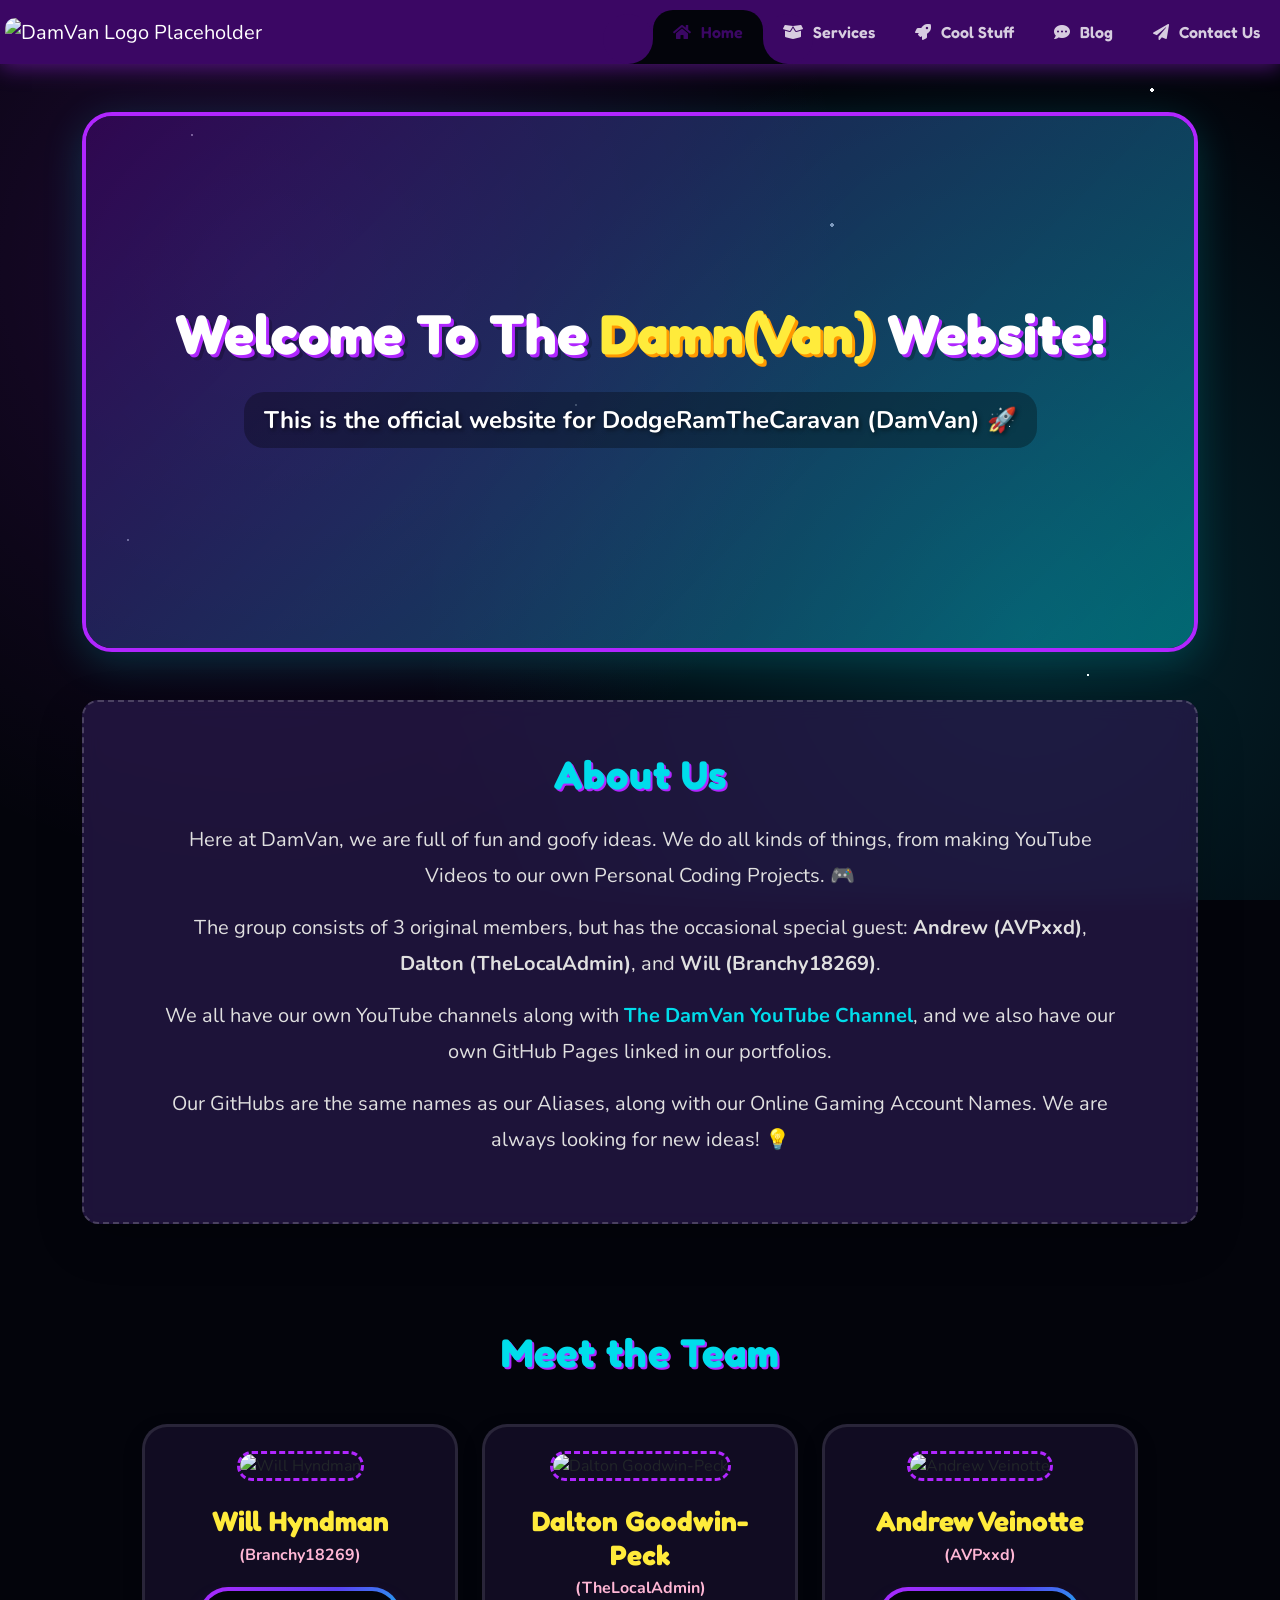
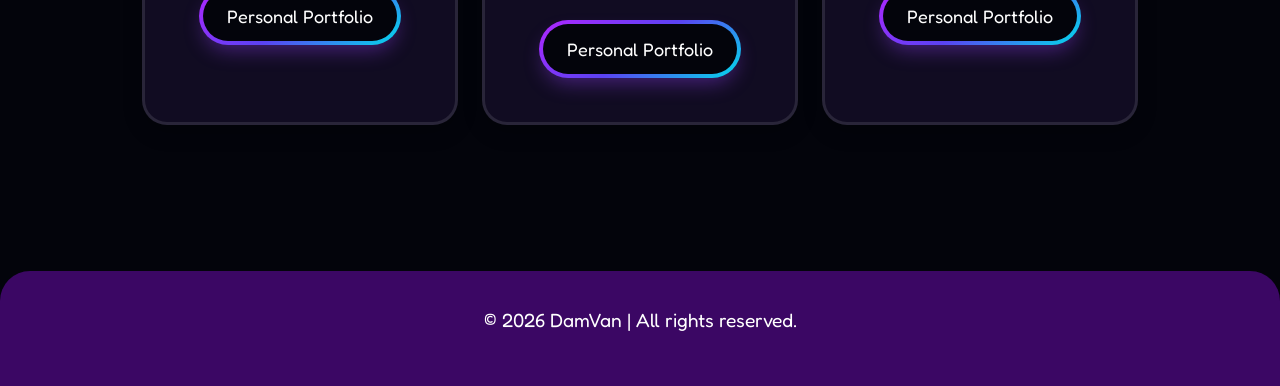
==== new.html @ 30c2b988 "Add files via upload" ====
<!DOCTYPE html>
<html lang="en">
<head>
  <meta charset="UTF-8">
  <meta name="viewport" content="width=device-width, user-scalable=no, initial-scale=1.0, maximum-scale=1.0, minimum-scale=1.0">
  <link rel='stylesheet' href="https://cdn.jsdelivr.net/npm/bootstrap@5.3.3/dist/css/bootstrap.min.css" xintegrity="sha384-QWTKZyjpPEjISv5WaRU9OFeRpok6YctnYmDr5pNlyT2bRjXh0JMhjY6hW+ALEwIH" crossorigin="anonymous">
  <link rel='stylesheet' href='https://cdnjs.cloudflare.com/ajax/libs/font-awesome/5.10.2/css/all.css'>
  
  <!-- Changed fonts to more playful and rounded options -->
  <link rel="preconnect" href="https://fonts.googleapis.com">
  <link rel="preconnect" href="https://fonts.gstatic.com" crossorigin>
  <link href="https://fonts.googleapis.com/css2?family=Fredoka:wght@400;600;700&family=Nunito:wght@400;600;700&display=swap" rel="stylesheet">
  
  <!-- Placeholder for favicon (picon.png) -->
  <link rel="icon" type="image/png" href="https://via.placeholder.com/32x32/3b0764/ffffff?text=Icon">
  
  <style>
    /* FUN THEME VARIABLES */
    :root {
        --bg-color: #03040b; /* Deep space black */
        --nav-color: #3b0764; /* Deep cosmic purple */
        --card-bg: #110c22;
        --text-main: #f8f9fa;
        --accent-blue: #00ddeb;
        --accent-purple: #b026ff;
    }

    body {
	    font-family: 'Nunito', sans-serif;
	    background-color: var(--bg-color);
        /* Space background with stars and nebulae */
        background-image: 
            radial-gradient(1px 1px at 15% 15%, white 100%, transparent),
            radial-gradient(1px 1px at 35% 85%, rgba(255,255,255,0.8) 100%, transparent),
            radial-gradient(2px 2px at 65% 25%, rgba(255,255,255,0.9) 100%, transparent),
            radial-gradient(1px 1px at 85% 75%, white 100%, transparent),
            radial-gradient(1px 1px at 45% 45%, rgba(255,255,255,0.6) 100%, transparent),
            radial-gradient(2px 2px at 90% 10%, white 100%, transparent),
            radial-gradient(1px 1px at 10% 60%, rgba(255,255,255,0.8) 100%, transparent),
            radial-gradient(circle at 20% 30%, rgba(176, 38, 255, 0.15) 0%, transparent 50%),
            radial-gradient(circle at 80% 70%, rgba(0, 221, 235, 0.15) 0%, transparent 50%);
        background-attachment: fixed;
		color: var(--text-main);
    }
    
    * {
	    margin: 0;
	    padding: 0;
    }
    
    i {
	    margin-right: 10px;
    }

    /* Headings */
    h1, h2, h3, h4, h5 {
        font-family: 'Fredoka', sans-serif;
        color: var(--text-main);
    }

    /*----------bootstrap-navbar-css------------*/
    .navbar-logo {
	    padding: 5px;
	    color: #fff;
    }
    .navbar-mainbg {
	    background-color: var(--nav-color);
	    padding: 0px;
        box-shadow: 0 4px 20px rgba(176, 38, 255, 0.4); /* Cosmic purple glow */
    }
    #navbarSupportedContent {
	    overflow: hidden;
	    position: relative;
    }
    #navbarSupportedContent ul {
	    padding: 0px;
	    margin: 0px;
    }
    #navbarSupportedContent ul li a i {
	    margin-right: 10px;
    }
    #navbarSupportedContent li {
	    list-style-type: none;
	    float: left;
    }
    #navbarSupportedContent ul li a {
	    color: rgba(255,255,255,0.8);
        text-decoration: none;
        font-size: 16px;
        font-family: 'Fredoka', sans-serif;
        font-weight: 600;
        display: block;
        padding: 20px 20px;
        transition-duration:0.6s;
	    transition-timing-function: cubic-bezier(0.68, -0.55, 0.265, 1.55);
        position: relative;
    }
    #navbarSupportedContent>ul>li.active>a {
	    color: var(--nav-color); /* Matches navbar for inverted look */
	    background-color: transparent;
	    transition: all 0.7s;
    }
    .hori-selector {
	    display:inline-block;
	    position:absolute;
	    height: 100%;
	    top: 0px;
	    left: 0px;
	    transition-duration:0.6s;
	    transition-timing-function: cubic-bezier(0.68, -0.55, 0.265, 1.55);
	    background-color: var(--bg-color); /* Matches body */
	    border-top-left-radius: 20px;
	    border-top-right-radius: 20px;
	    margin-top: 10px;
    }
    .hori-selector .right,
    .hori-selector .left {
	    position: absolute;
	    width: 25px;
	    height: 25px;
	    background-color: var(--bg-color); /* Matches body */
	    bottom: 10px;
    }
    .hori-selector .right { right: -25px; }
    .hori-selector .left { left: -25px; }
    .hori-selector .right:before,
    .hori-selector .left:before {
	    content: '';
        position: absolute;
        width: 50px;
        height: 50px;
        border-radius: 50%;
        background-color: var(--nav-color); /* Matches navbar */
    }
    .hori-selector .right:before { bottom: 0; right: -25px; }
    .hori-selector .left:before { bottom: 0; left: -25px; }

    .tabcontent {
        border-radius: 30px;
        background-color: transparent; 
    }
    
    /* Home Hero Styling - FUN UPGRADE */
    .home-hero {
        /* Placeholder for hero background image (originally https://files.idyllic.app/...) */
        background-image: url('https://via.placeholder.com/1200x600/03040b/ffffff?text=Deep+Space+Hero');
        background-size: cover;
        background-position: center;
        background-repeat: no-repeat;
        position: relative;
        overflow: hidden;
        border-radius: 30px;
        box-shadow: 0 10px 40px rgba(0, 221, 235, 0.2);
        border: 4px solid var(--accent-purple);
    }
    .home-hero::before {
        content: '';
        position: absolute;
        top: 0;
        left: 0;
        right: 0;
        bottom: 0;
        background: linear-gradient(135deg, rgba(59, 7, 100, 0.7) 0%, rgba(0, 221, 235, 0.4) 100%);
        z-index: 1;
    }
    .home-hero > * {
        position: relative;
        z-index: 2;
    }
    .home-hero h1 {
        color: #fff;
        text-shadow: 3px 3px 0px var(--accent-purple), 6px 6px 0px rgba(0,0,0,0.2);
        font-size: 3.5rem;
    }
    .home-hero h1 span {
        color: #ffeb3b; /* Fun yellow */
        text-shadow: 3px 3px 0px #ff9800;
        display: inline-block;
        animation: bounce 2s infinite;
    }
    @keyframes bounce {
        0%, 20%, 50%, 80%, 100% {transform: translateY(0);}
        40% {transform: translateY(-20px);}
        60% {transform: translateY(-10px);}
    }
    .home-hero p {
        text-shadow: 2px 2px 4px rgba(0,0,0,0.5);
        color: #FFFFFF; 
        font-weight: 700;
        background: rgba(0,0,0,0.3);
        padding: 10px 20px;
        border-radius: 20px;
    }

    /* Section Headings */
    h2 {
        color: var(--accent-blue) !important;
        text-shadow: 2px 2px 0px var(--accent-purple);
        font-size: 2.5rem !important;
        letter-spacing: 1px;
    }

    footer {
        background-color: var(--nav-color);
        padding: 35px 22px;
        text-align: center;
        border-top-left-radius: 30px;
        border-top-right-radius: 30px;
        margin-top: 50px;
    }
    footer p {
        color: #FFFFFF; 
        font-family: 'Fredoka', sans-serif;
        font-size: 1.2rem;
    }

    /* Bouncy Fun Cards */
    .fun-card {
        background-color: var(--card-bg) !important;
        border: 3px solid rgba(255, 255, 255, 0.1) !important;
        border-radius: 25px !important;
        transition: all 0.4s cubic-bezier(0.175, 0.885, 0.32, 1.275) !important;
        box-shadow: 0 8px 20px rgba(0,0,0,0.2) !important;
    }
    .fun-card:hover {
        transform: translateY(-12px) scale(1.02) rotate(1deg);
        border-color: var(--accent-blue) !important;
        box-shadow: 0 15px 30px rgba(0, 221, 235, 0.3) !important;
    }
    
    .fun-card h3 {
        color: #ffeb3b !important; /* Yellow headings in cards */
    }

    .fun-card .text-muted {
        color: #ffb7d5 !important; /* Lighter pink for muted text */
    }

    p, .text-gray-700 {
        color: #e0e0e0;
    }

    /* COOL BUTTONS - Made them rounder and bouncier */
    .cbutton {
        align-items: center;
        background-image: linear-gradient(144deg, var(--accent-purple), #5b42f3 50%, var(--accent-blue));
        border: 0;
        border-radius: 50px; /* Fully rounded */
        box-shadow: rgba(151, 65, 252, 0.4) 0 10px 20px -5px;
        color: #ffffff;
        display: flex;
        font-family: 'Fredoka', sans-serif;
        font-size: 18px;
        justify-content: center;
        line-height: 1em;
        max-width: 100%;
        min-width: 140px;
        padding: 4px; /* Slightly thinner border area */
        text-decoration: none;
        user-select: none;
        cursor: pointer;
        transition: all 0.3s cubic-bezier(0.175, 0.885, 0.32, 1.275);
        margin: 20px auto;
    }
    .cbutton:hover {
        transform: scale(1.1);
    }
    .cbutton span {
        background-color: var(--bg-color);
        padding: 16px 24px;
        border-radius: 50px;
        width: 100%;
        height: 100%;
        transition: 300ms;
    }
    .cbutton:hover span {
        background: transparent;
        color: #fff;
    }

    /* Team Image enforcement */
    .team-img {
        width: 100%;
        aspect-ratio: 4/5;
        object-fit: cover;
        object-position: center;
        border-radius: 20px !important;
        border: 3px dashed var(--accent-purple);
    }

    .icon-img {
        width: 6rem;
        height: 6rem;
        object-fit: contain;
        transition: transform 0.3s;
    }
    .fun-card:hover .icon-img {
        transform: rotate(15deg) scale(1.2);
    }

    /* Responsive fixes */
    @media(min-width: 992px){
	    .navbar-expand-custom {
	        -ms-flex-flow: row nowrap;
	        flex-flow: row nowrap;
	        -ms-flex-pack: start;
	        justify-content: flex-start;
	    }
	    .navbar-expand-custom .navbar-nav {
	        -ms-flex-direction: row;
	        flex-direction: row;
	    }
	    .navbar-expand-custom .navbar-toggler {
	        display: none;
	    }
	    .navbar-expand-custom .navbar-collapse {
	        display: -ms-flexbox!important;
	        display: flex!important;
	        -ms-flex-preferred-size: auto;
	        flex-basis: auto;
	    }
    }
    @media (max-width: 991px){
	    #navbarSupportedContent ul li a{
		    padding: 12px 30px;
	    }
	    .hori-selector{
		    margin-top: 0px;
		    margin-left: 10px;
		    border-radius: 0;
		    border-top-left-radius: 25px;
		    border-bottom-left-radius: 25px;
	    }
	    .hori-selector .left,
	    .hori-selector .right{
		    right: 10px;
	    }
	    .hori-selector .left{
		    top: -25px;
		    left: auto;
	    }
	    .hori-selector .right{
		    bottom: -25px;
	    }
	    .hori-selector .left:before{
		    left: -25px;
		    top: -25px;
	    }
	    .hori-selector .right:before{
		    bottom: -25px;
		    left: -25px;
	    }
    }
    
    .section-container {
        background-color: rgba(42, 27, 78, 0.7);
        border: 2px dashed rgba(255,255,255,0.2);
        backdrop-filter: blur(10px);
    }
  </style>
</head>
<body>
    <nav class="navbar navbar-expand-custom navbar-mainbg">
        <a class="navbar-brand navbar-logo" href="#" onclick="return navigateToHome(event);">
          <!-- Placeholder for logo.png -->
          <img src="https://via.placeholder.com/200x50/3b0764/ffffff?text=Spacey+Logo" alt="DamVan Logo Placeholder" height="50" style="border-radius: 10px;">
        </a>
        <button class="navbar-toggler" type="button" aria-controls="navbarSupportedContent" aria-expanded="false" aria-label="Toggle navigation" style="border: none;">
        <i class="fas fa-bars text-white" style="font-size: 24px;"></i>
        </button>
        <div class="collapse navbar-collapse" id="navbarSupportedContent">
          <ul class="navbar-nav ms-auto">
            <div class="hori-selector"><div class="left"></div><div class="right"></div></div>
            <li class="nav-item active">
                <a class="nav-link" href="javascript:void(0);" onclick="openCity(event, 'home')"><i class="fas fa-home"></i>Home</a>
            </li>
			<li class="nav-item">
                <a class="nav-link" href="javascript:void(0);" onclick="openCity(event, 'services')"><i class="fas fa-box-open"></i>Services</a>
            </li>
            <li class="nav-item">
                <a class="nav-link" href="javascript:void(0);" onclick="openCity(event, 'stuff')"><i class="fas fa-rocket"></i>Cool Stuff</a>
            </li>
            <li class="nav-item">
                <a class="nav-link" href="javascript:void(0);" onclick="openCity(event, 'blog')"><i class="fas fa-comment-dots"></i>Blog</a>
            </li>
            <li class="nav-item">
                <a class="nav-link" href="javascript:void(0);" onclick="openCity(event, 'contact')"><i class="fas fa-paper-plane"></i>Contact Us</a>
            </li>
        </ul>
      </div>
    </nav>
    
  <main class="container mx-auto px-6 py-12">
    <!-- HOMEPAGE -->
	<div id="home" class="tabcontent d-flex flex-column mt-5 mb-5">
        <!-- Hero Section -->
        <div class="home-hero p-4 p-md-5 mb-5 d-flex flex-column align-items-center justify-content-center" style="min-height: 60vh;">
            <h1 class="fw-bold mb-4 text-center">
                Welcome To The <span>Damn(Van)</span> Website!
            </h1>
            <p class="fs-4 text-center">
                This is the official website for DodgeRamTheCaravan (DamVan) 🚀
            </p>
        </div>

        <!-- About Section -->
		<div class="section-container p-4 p-md-5 rounded-4 shadow-lg mb-5">
            <h2 class="fw-bold mb-4 text-center">About Us</h2>
                <div class="mx-auto fs-5 text-center" style="max-width: 80ch; line-height: 1.8;">
                    <p>
                        Here at DamVan, we are full of fun and goofy ideas. We do all kinds of things, from making YouTube Videos to our own Personal Coding Projects. 🎮
                    </p>
                    <p>
                        The group consists of 3 original members, but has the occasional special guest: <strong>Andrew (AVPxxd)</strong>, <strong>Dalton (TheLocalAdmin)</strong>, and <strong>Will (Branchy18269)</strong>.
                    </p>
                    <p>
                        We all have our own YouTube channels along with <a href="https://www.youtube.com/@DodgeRamTheCaravan" style="color: var(--accent-blue); font-weight: bold; text-decoration: none;">The DamVan YouTube Channel</a>, and we also have our own GitHub Pages linked in our portfolios.
                    </p>
                    <p>
                        Our GitHubs are the same names as our Aliases, along with our Online Gaming Account Names. We are always looking for new ideas! 💡
                    </p>
                </div>
        </div>
        
		<!-- Personal Portfolios -->
		<div class="text-center p-4 p-md-5 mt-2 mb-5">
            <h2 class="fw-bold mb-5">Meet the Team</h2>
            <div class="row row-cols-1 row-cols-md-3 g-4 mx-auto" style="max-width: 1024px;">
                
                <!-- Will's Card -->
                <div class="col">
                    <div class="card fun-card shadow-lg h-100 text-center">
                        <div class="card-body p-4">
                            <!-- Placeholder for will.jpg -->
                            <img src="https://via.placeholder.com/400x500/af40ff/ffffff?text=Will's+Photo" class="w-100 mb-4 team-img" alt="Will Hyndman">
                            <h3 class="card-title fs-3 fw-bold mb-1">Will Hyndman</h3>
                            <p class="text-muted mb-3 fw-bold">(Branchy18269)</p>
                            <button class="cbutton" onclick="window.open('https://willhyndman.ca/', '_blank');"><span>Personal Portfolio</span></button>
                        </div>
                    </div>
                </div>

                <!-- Dalton's Card -->
                <div class="col">
                    <div class="card fun-card shadow-lg h-100 text-center">
                        <div class="card-body p-4">
                            <!-- Placeholder for dalton.jpg -->
                            <img src="https://via.placeholder.com/400x500/00ddeb/ffffff?text=Dalton's+Photo" class="w-100 mb-4 team-img" alt="Dalton Goodwin-Peck">
                            <h3 class="card-title fs-3 fw-bold mb-1">Dalton Goodwin-Peck</h3>
                            <p class="text-muted mb-3 fw-bold">(TheLocalAdmin)</p>
                            <button class="cbutton" onclick="window.open('https://thelocalad.men/', '_blank');"><span>Personal Portfolio</span></button>
                        </div>
                    </div>
                </div>

                <!-- Andrew's Card -->
                <div class="col">
                    <div class="card fun-card shadow-lg h-100 text-center">
                        <div class="card-body p-4">
                            <!-- Placeholder for andrew.jpg -->
                            <img src="https://via.placeholder.com/400x500/b026ff/ffffff?text=Andrew's+Photo" class="w-100 mb-4 team-img" alt="Andrew Veinotte">
                            <h3 class="card-title fs-3 fw-bold mb-1">Andrew Veinotte</h3>
                            <p class="text-muted mb-3 fw-bold">(AVPxxd)</p>
                            <button class="cbutton" onclick="window.open('https://avpxxd.ca/', '_blank');"><span>Personal Portfolio</span></button>
                        </div>
                    </div>
                </div>
			</div>
		</div>
	</div>
	
	  
    <!-- BLOG PAGE -->
    <div id="blog" class="tabcontent d-none p-4 p-md-5 mt-5 mb-5 section-container rounded-4">
      <h2 class="fw-bold mb-5 text-center">DamVan Blog! 📝</h2>
            <div class="mx-auto" style="max-width: 70ch;">
				<!-- New Blog Post -->
                <article class="card fun-card mb-4">
                    <div class="card-body p-4">
                        <h3 class="card-title fs-3 fw-bold mb-2">Website V1.1</h3>
                        <p class="card-subtitle text-muted mb-3 fw-bold">December 16, 2025</p>
                        <p class="card-text fs-5">
                            We've done some slight re-arranging of the website to make things look as good as they can! We've also added a new Services section, as well as a new project in Cool Stuff! Check It Out! 😁 Oh, and have a great holiday season! We look forward to seeing you in 2026! 🥳
                        </p>
                    </div>
                </article>
				
                <!-- Existing Blog Posts -->
                <article class="card fun-card mb-4">
                    <div class="card-body p-4">
                        <h3 class="card-title fs-3 fw-bold mb-2">We've Hit Version 1.0!</h3>
                        <p class="card-subtitle text-muted mb-3 fw-bold">October 23, 2025</p>
                        <p class="card-text fs-5">
                            It's official! 🥳 We're calling this Version 1.0 of the DamVan website. All the core pages are up, the new dark theme is solid, 😎 the pesky social logos are finally fixed, and all the links are working. We're proud to have this as our official "complete" site. Thanks for following along!
                        </p>
                    </div>
                </article>

                <article class="card fun-card mb-4">
                    <div class="card-body p-4">
                        <h3 class="card-title fs-3 fw-bold mb-2">New Stuff!</h3>
                        <p class="card-subtitle text-muted mb-3 fw-bold">October 6, 2025</p>
                        <p class="card-text fs-5">
                            Another project has been added to the Cool Stuff section! 😮 Be sure to go check it out. We're excited to share more fun projects with you all soon.
                        </p>
                    </div>
                </article>
            </div>
    </div>

    <!-- SERVICES PAGE -->
    <div id="services" class="tabcontent d-none p-4 p-md-5 mt-5 mb-5">
      <h2 class="fw-bold mb-4 text-center">Our Services 🛠️</h2>
             <p class="fs-4 text-center mx-auto mb-5" style="max-width: 60ch;">
                Looking for some server hosting? Or how about some Development? Or even just a place to have fun, Look no further!
             </p>
            
             <div class="row row-cols-1 row-cols-md-2 row-cols-lg-4 g-4 mx-auto">
                
                <!-- WEB DEVELOPMENT -->
                <div class="col">
                    <div class="card fun-card text-center h-100">
                        <div class="card-body p-4 d-flex flex-column align-items-center">
                            <!-- Placeholder for software.png -->
                            <img src="https://via.placeholder.com/150x150/b026ff/ffffff?text=Web+Dev" alt="WEBD" class="mb-4 icon-img rounded-circle">
                            <h3 class="card-title fs-4 fw-bold mb-3">Web Development</h3>
                            <p class="card-text mb-4 flex-grow-1">
                                We build responsive, user-friendly websites tailored to your specific needs. From personal portfolios to landing pages!
                            </p>
                        </div>
                    </div>
                </div>

                <!-- BACKEND DEVELOPMENT -->
                <div class="col">
                    <div class="card fun-card text-center h-100">
                        <div class="card-body p-4 d-flex flex-column align-items-center">
                            <!-- Placeholder for database.png -->
                            <img src="https://via.placeholder.com/150x150/00ddeb/ffffff?text=Database" alt="BACKEND" class="mb-4 icon-img rounded-circle">
                            <h3 class="card-title fs-4 fw-bold mb-3">Backend Development</h3>
                            <p class="card-text mb-4 flex-grow-1">
                                Power your applications with robust server-side architecture. We specialize in database management and APIs.
							</p>
                        </div>
                    </div>
                </div>

                <!-- FIVEM SERVERS -->
                <div class="col">
                    <div class="card fun-card text-center h-100">
                        <div class="card-body p-4 d-flex flex-column align-items-center">
                            <!-- Placeholder for gta.png -->
                            <img src="https://via.placeholder.com/150x150/ffeb3b/000000?text=FiveM" alt="FIVEM" class="mb-4 icon-img rounded-circle">
                            <h3 class="card-title fs-4 fw-bold mb-3">GTA FiveM Servers</h3>
                            <p class="card-text mb-4 flex-grow-1">
                                Elevate your roleplay experience with high-performance hosting. Stable environments & custom script support.
                            </p>
                        </div>
                    </div>
                </div>

				 <!-- MINECRAFT SERVERS -->
                <div class="col">
                    <div class="card fun-card text-center h-100">
                        <div class="card-body p-4 d-flex flex-column align-items-center">
                            <!-- Placeholder for game.png -->
                            <img src="https://via.placeholder.com/150x150/4caf50/ffffff?text=Minecraft" alt="MC" class="mb-4 icon-img rounded-circle">
                            <h3 class="card-title fs-4 fw-bold mb-3">Minecraft Servers</h3>
                            <p class="card-text mb-4 flex-grow-1">
                                Jump into your own blocky world without the technical hassle. 24/7 uptime for Vanilla or Modded gameplay.
                            </p>
                        </div>
                    </div>
                </div>

            </div>
    </div>

	<!-- NEW COOL STUFF PAGE -->
	<div id="stuff" class="tabcontent d-none p-4 p-md-5 mt-5 mb-5">
      <h2 class="fw-bold mb-4 text-center">Cool Stuff 🛸</h2>
             <p class="fs-4 text-center mx-auto mb-5" style="max-width: 60ch;">
                Check out all our super fun projects!
             </p>
            
             <div class="row row-cols-1 row-cols-md-3 g-4 mx-auto" style="max-width: 1024px;">
                
                <!-- YOUTUBE -->
                <div class="col">
                    <div class="card fun-card text-center h-100">
                        <div class="card-body p-4 d-flex flex-column align-items-center">
                            <!-- Placeholder for YouTube Logo -->
                            <img src="https://via.placeholder.com/150x150/ff0000/ffffff?text=YouTube" alt="YOUTUBE" class="mb-4 icon-img rounded-3">
                            <h3 class="card-title fs-4 fw-bold mb-2">DamVan YouTube Channel</h3>
                            <p class="card-text mb-4 flex-grow-1">
                                Check out our videos, coding projects, and other fun stuff.
                            </p>
							<button class="cbutton" onclick="window.open('https://www.youtube.com/@DodgeRamTheCaravan', '_blank');"><span>Watch Videos</span></button>
                        </div>
                    </div>
                </div>

                <!-- MINECRAFT -->
                <div class="col">
                    <div class="card fun-card text-center h-100">
                        <div class="card-body p-4 d-flex flex-column align-items-center">
                            <!-- Placeholder for Minecraft Logo -->
                            <img src="https://via.placeholder.com/150x150/8b4513/ffffff?text=MC+Server" alt="MINECRAFT" class="mb-4 icon-img rounded-3">
                            <h3 class="card-title fs-4 fw-bold mb-2">DamVan Minecraft Server</h3>
                            <p class="card-text mb-4 flex-grow-1">
                                Join our community Minecraft server to hang out, chat, and build amazing things.
							</p>
							<button class="cbutton" onclick="window.open('https://mc.damvan.ca/', '_blank');"><span>Play Now</span></button>
                        </div>
                    </div>
                </div>

                <!-- BEATNINJA -->
                <div class="col">
                    <div class="card fun-card text-center h-100">
                        <div class="card-body p-4 d-flex flex-column align-items-center">
                            <!-- Placeholder for BeatNinja.png -->
                            <img src="https://via.placeholder.com/150x150/000000/00ff00?text=BeatNinja" alt="BEATNINJA" class="mb-4 icon-img rounded-3">
                            <h3 class="card-title fs-4 fw-bold mb-2">BeatNinja</h3>
                            <p class="card-text mb-4 flex-grow-1">
                                A Mix Between Fruit Ninja, And Beat Saber... Sorta.
                            </p>
							<button class="cbutton" onclick="window.open('https://avpxxd.github.io/BeatNinja/', '_blank');"><span>Play Now</span></button>
                        </div>
                    </div>
                </div>
				
				<!-- SoniStream -->
                <div class="col">
                    <div class="card fun-card text-center h-100">
                        <div class="card-body p-4 d-flex flex-column align-items-center">
                            <!-- Placeholder for SoniStream.png -->
                            <img src="https://via.placeholder.com/150x150/b026ff/ffffff?text=SoniStream" alt="SONISTREAM" class="mb-4 icon-img rounded-3">
                            <h3 class="card-title fs-4 fw-bold mb-2">SoniStream</h3>
                            <p class="card-text mb-4 flex-grow-1">
                                A Cool Music Visualizer! Upload your Audio Files (or use a soundcloud link) and Vibe!
                            </p>
							<button class="cbutton" onclick="window.open('https://avpxxd.github.io/SoniStream/', '_blank');"><span>Play Now</span></button>
                        </div>
                    </div>
                </div>

				 <!-- IANAH -->
                <div class="col">
                    <div class="card fun-card text-center h-100">
                        <div class="card-body p-4 d-flex flex-column align-items-center">
                            <!-- Placeholder for imnotahuman.png -->
                            <img src="https://via.placeholder.com/150x150/607d8b/ffffff?text=No+Humans" alt="IANAH" class="mb-4 icon-img rounded-3">
                            <h3 class="card-title fs-4 fw-bold mb-2">I Am Not A Human</h3>
                            <p class="card-text mb-4 flex-grow-1">
                                Alternate Universe Captchas Are Designed To Keep Us Out!
                            </p>
							<button class="cbutton" onclick="window.open('https://avpxxd.github.io/codespace/', '_blank');"><span>Play Now</span></button>
                        </div>
                    </div>
                </div>

            </div>
    </div>

    <!-- CONTACT US PAGE -->
    <div id="contact" class="tabcontent d-none text-center p-4 p-md-5 mt-5 mb-5">
      <h2 class="fw-bold mb-4 fs-1">Contact Us 📞</h2>
            <p class="fs-4 mb-4">
                Feel free to contact us at our main email address.
            </p>
            
            <a href="mailto:contact@damvan.ca" style="text-decoration: none;">
                <button class="cbutton"><span>contact@damvan.ca</span></button>
            </a>

			<p class="fs-4 mt-5 mb-4">
                Or give us a ring at:
            </p>

			<a href="tel:1-902-920-0180" style="text-decoration: none;">
                <button class="cbutton"><span>+1-902-920-0180</span></button>
            </a>

			<div class="row row-cols-1 g-4 mx-auto mt-4" style="max-width: 600px;">
    			<div class="col">
        			<div class="card fun-card text-center mb-4">
            			<div class="card-body p-5">
                			<h3 class="card-title fs-2 fw-bold mb-3"><i class="fab fa-discord" style="color:#7289da;"></i> Discord</h3>
                			<p class="card-text fs-5 mb-4">
                    			Join our community Discord server to hang out, chat, and get project updates.
                			</p>
                			<button class="cbutton" onclick="window.open('https://discord.com/invite/psrNq7w69q/', '_blank');">
                    			<span>Join Server</span>
                			</button>
            			</div>
        			</div>
    			</div>
			</div>
    </div>
  </main>
  
  <!-- PAGE FOOTER -->
  <footer>
    <p>&copy; 2026 DamVan | All rights reserved.</p>
  </footer>

  <script src='https://code.jquery.com/jquery-3.4.1.min.js'></script>
  <script src="https://cdn.jsdelivr.net/npm/bootstrap@5.3.3/dist/js/bootstrap.bundle.min.js" xintegrity="sha384-YvpcrYf0tY3lHB60NNkmXc5s9fDVZLESaAA55NDzOxhy9GkcIdslK1eN7N6jIeHz" crossorigin="anonymous"></script>
  <script>
    // ---------Responsive-navbar-active-animation-----------
    function test(){
	    var tabsNewAnim = $('#navbarSupportedContent');
	    var selectorNewAnim = $('#navbarSupportedContent').find('li').length;
	    var activeItemNewAnim = tabsNewAnim.find('.active');
	    if (activeItemNewAnim.length === 0) {
                return;
            }
	    var activeWidthNewAnimHeight = activeItemNewAnim.innerHeight();
	    var activeWidthNewAnimWidth = activeItemNewAnim.innerWidth();
	    var itemPosNewAnimTop = activeItemNewAnim.position();
	    var itemPosNewAnimLeft = activeItemNewAnim.position();
	    $(".hori-selector").css({
		    "top":itemPosNewAnimTop.top + "px", 
		    "left":itemPosNewAnimLeft.left + "px",
		    "height": activeWidthNewAnimHeight + "px",
		    "width": activeWidthNewAnimWidth + "px"
	    });
	    $("#navbarSupportedContent").on("click","li",function(e){
		    $('#navbarSupportedContent ul li').removeClass("active");
		    $(this).addClass('active');
		    var activeWidthNewAnimHeight = $(this).innerHeight();
		    var activeWidthNewAnimWidth = $(this).innerWidth();
		    var itemPosNewAnimTop = $(this).position();
		    var itemPosNewAnimLeft = $(this).position();
		    $(".hori-selector").css({
			    "top":itemPosNewAnimTop.top + "px", 
			    "left":itemPosNewAnimLeft.left + "px",
			    "height": activeWidthNewAnimHeight + "px",
			    "width": activeWidthNewAnimWidth + "px"
		    });
	    });
    }
    
    $(document).ready(function(){
        setTimeout(function(){ test(); });
    });
    $(window).on('resize', function(){
        setTimeout(function(){ test(); }, 500);
    });
    $(".navbar-toggler").click(function(){
        $(".navbar-collapse").slideToggle(300);
        setTimeout(function(){ test(); });
    });

    // --- Tab Switching Logic ---
    function openCity(evt, cityName) {
      var i, tabcontent;
      tabcontent = document.getElementsByClassName("tabcontent");
      for (i = 0; i < tabcontent.length; i++) {
        tabcontent[i].classList.add("d-none");
        tabcontent[i].classList.remove("d-flex");
      }

      var activeTab = document.getElementById(cityName);
      if (activeTab) {
          activeTab.classList.remove("d-none");
          if (cityName === 'home') {
            activeTab.classList.add("d-flex");
          }
      }
    }

    document.addEventListener("DOMContentLoaded", function() {
        openCity(null, 'home');
    });

    function navigateToHome(e) {
        if(e) e.preventDefault();
        openCity(e, 'home');
        // Visually update the navbar pill to home
        $('#navbarSupportedContent ul li').removeClass("active");
        $('#navbarSupportedContent ul li:first-child').addClass("active");
        setTimeout(function(){ test(); }, 100);
    }
  </script>
</body>
</html>
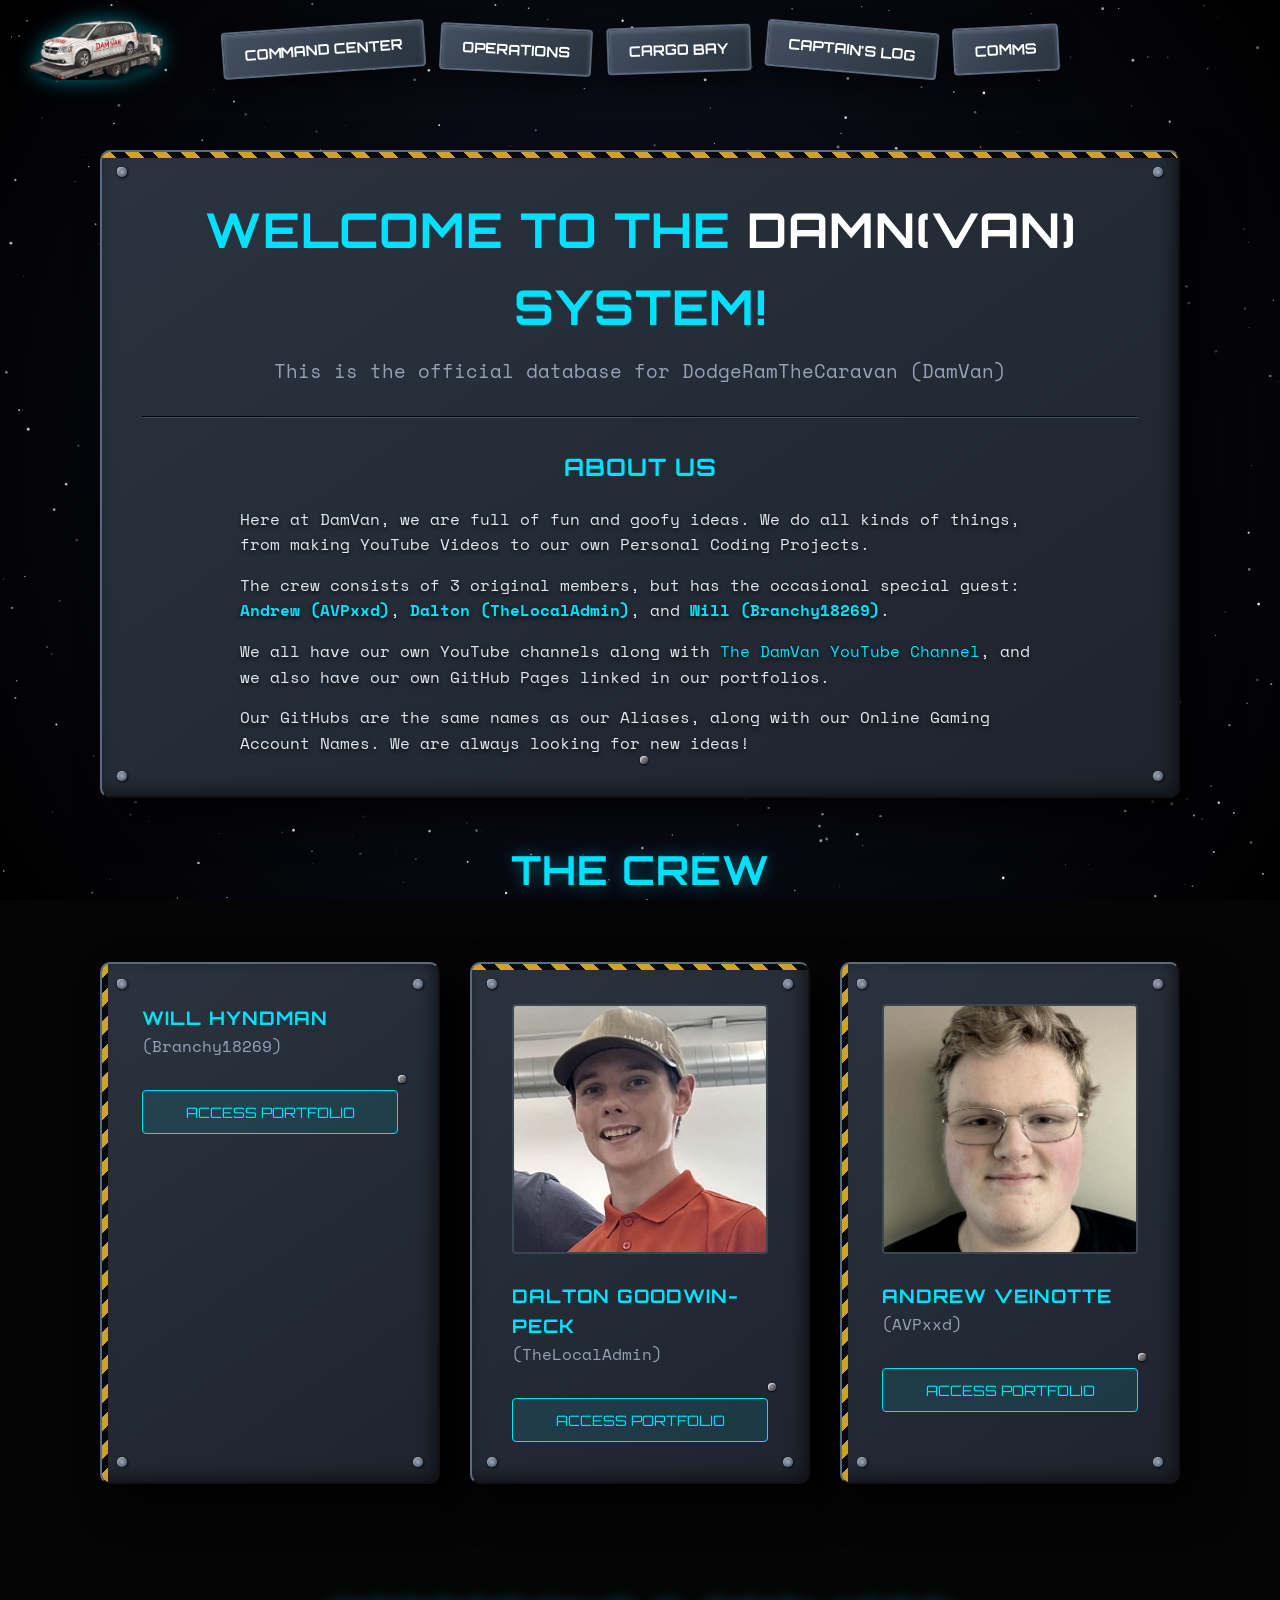
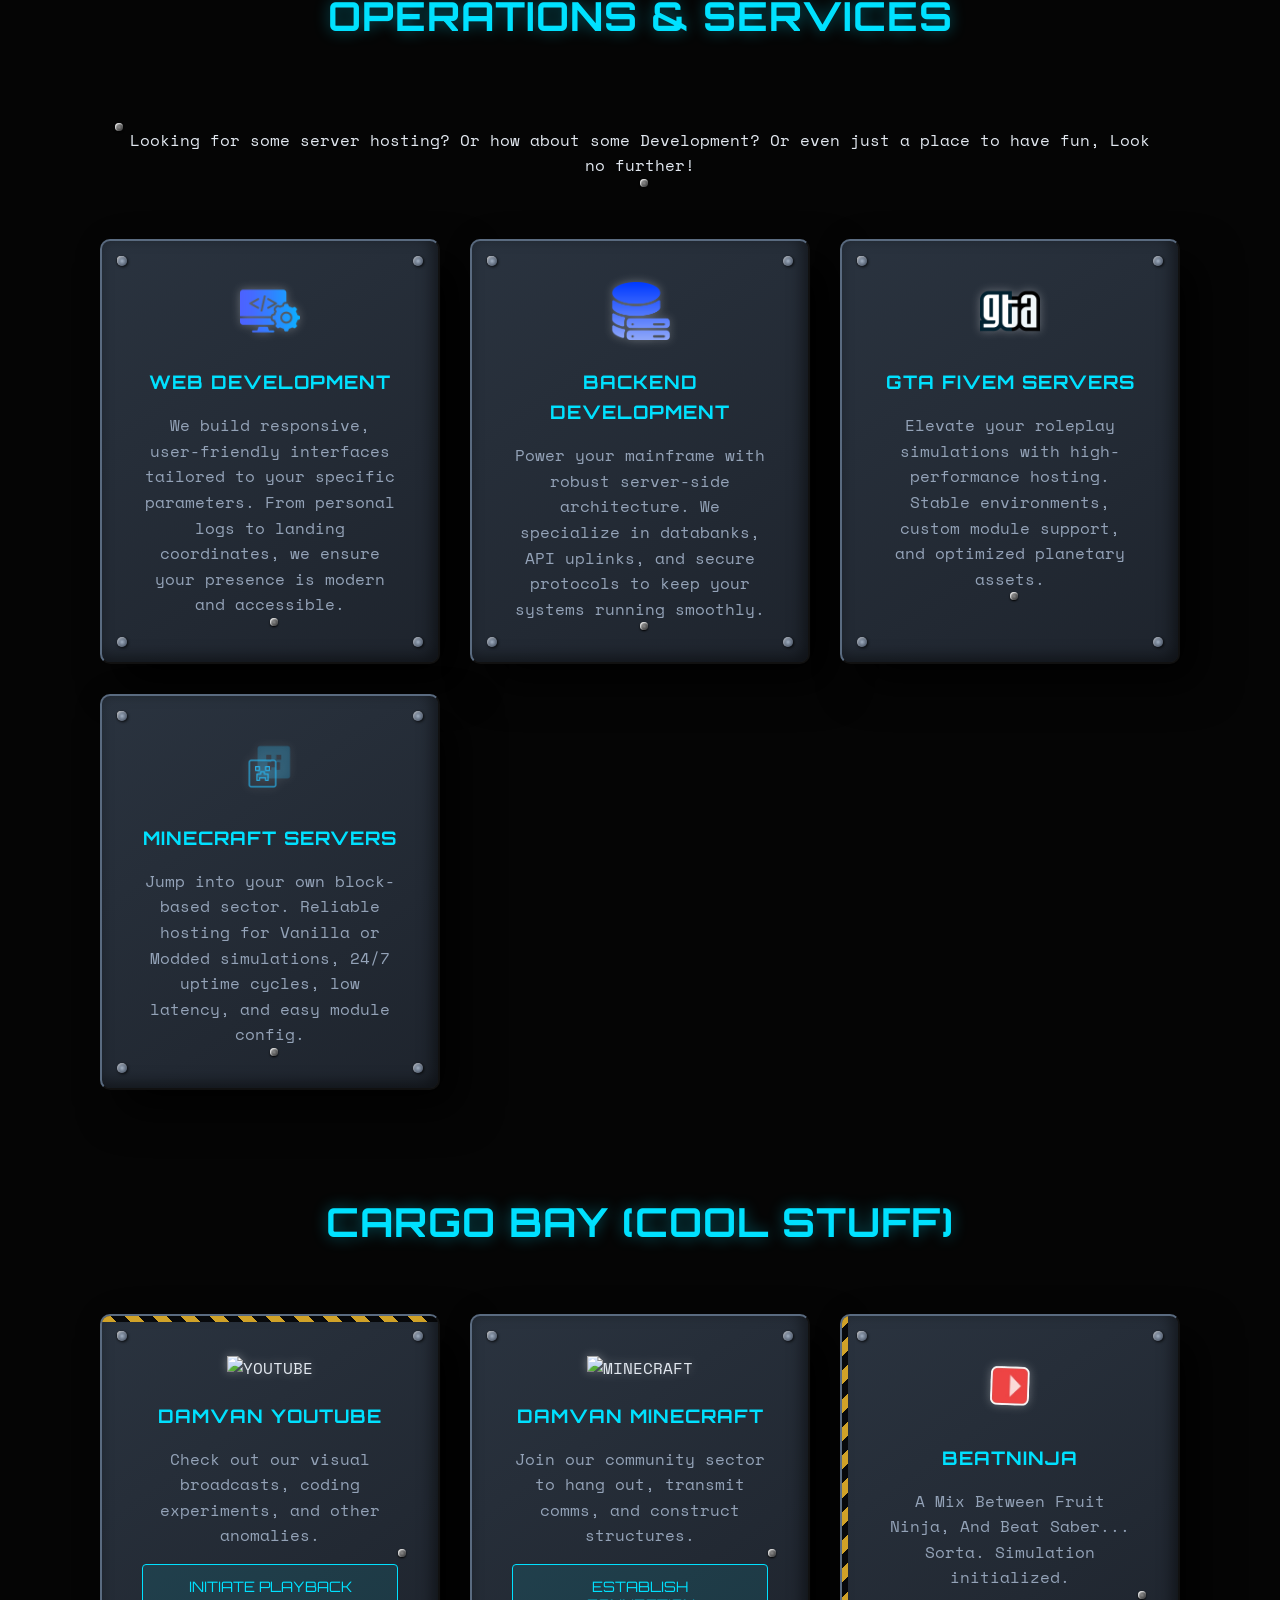
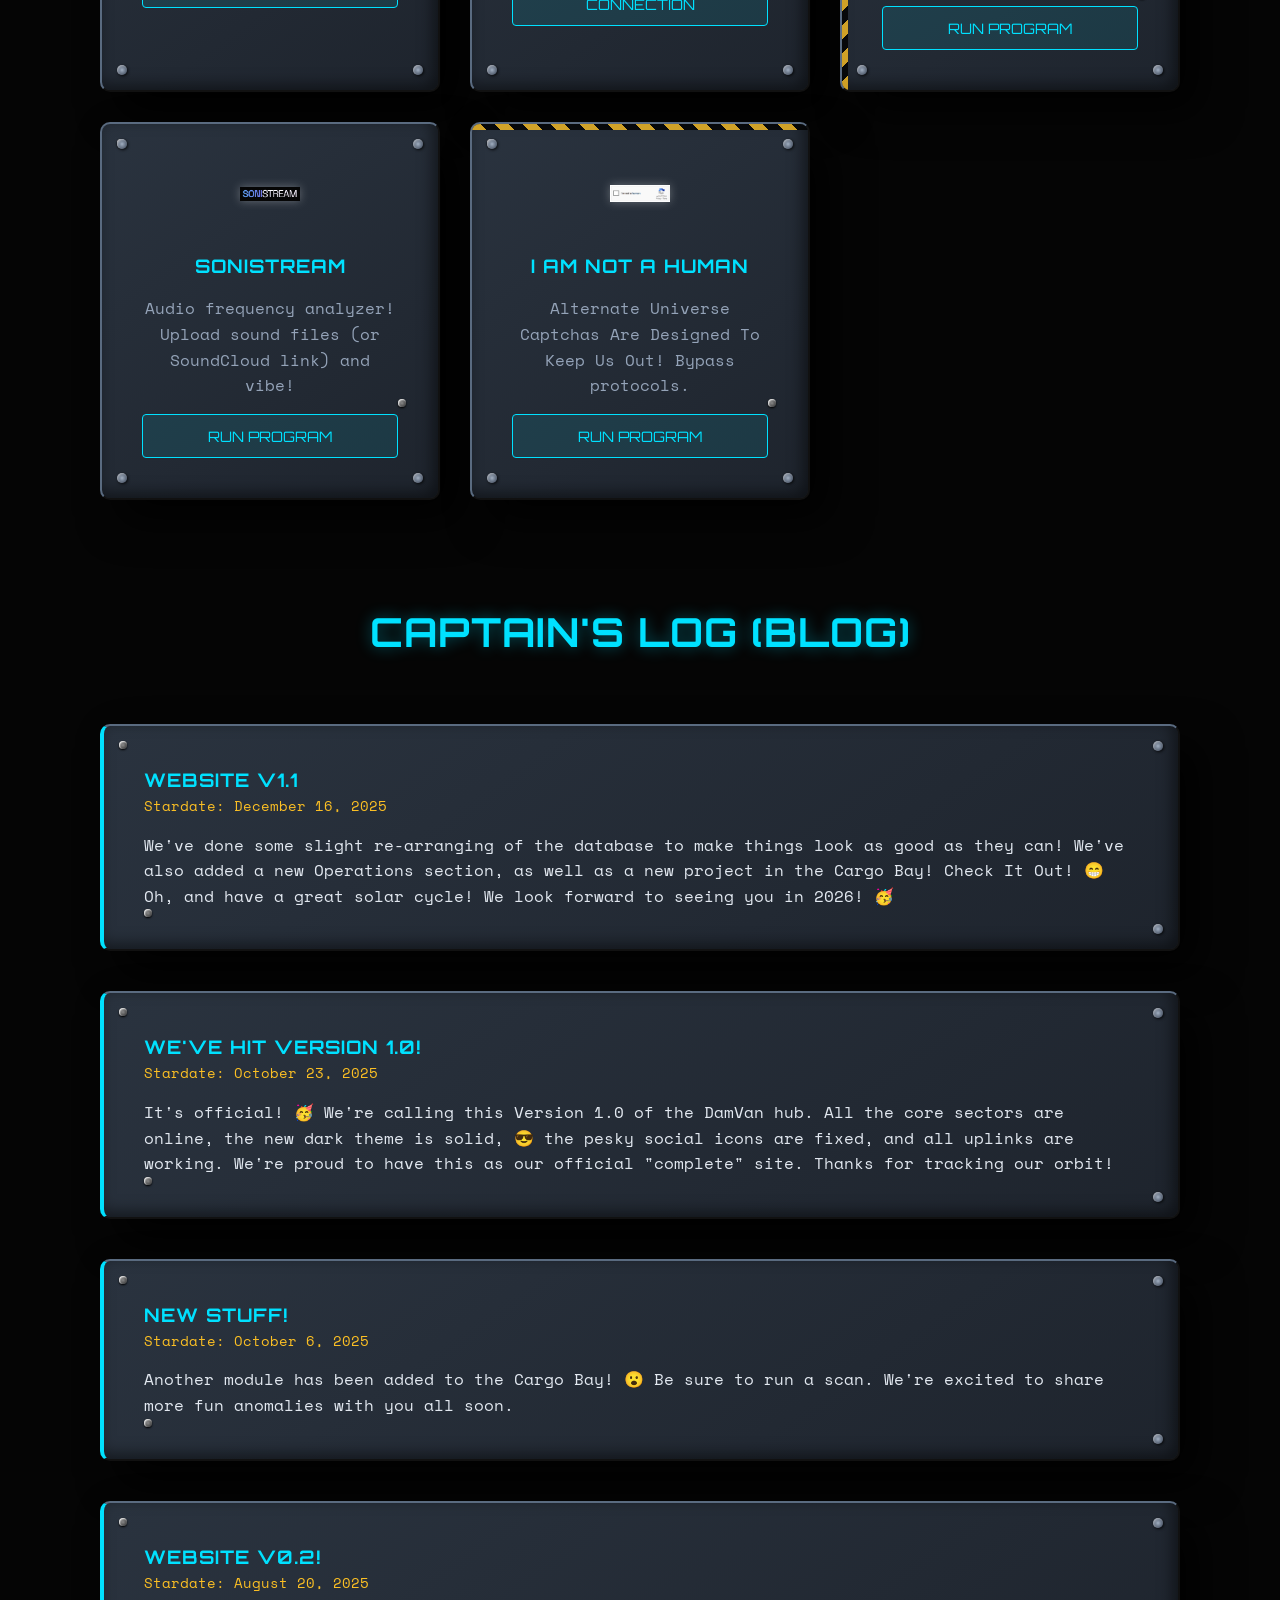
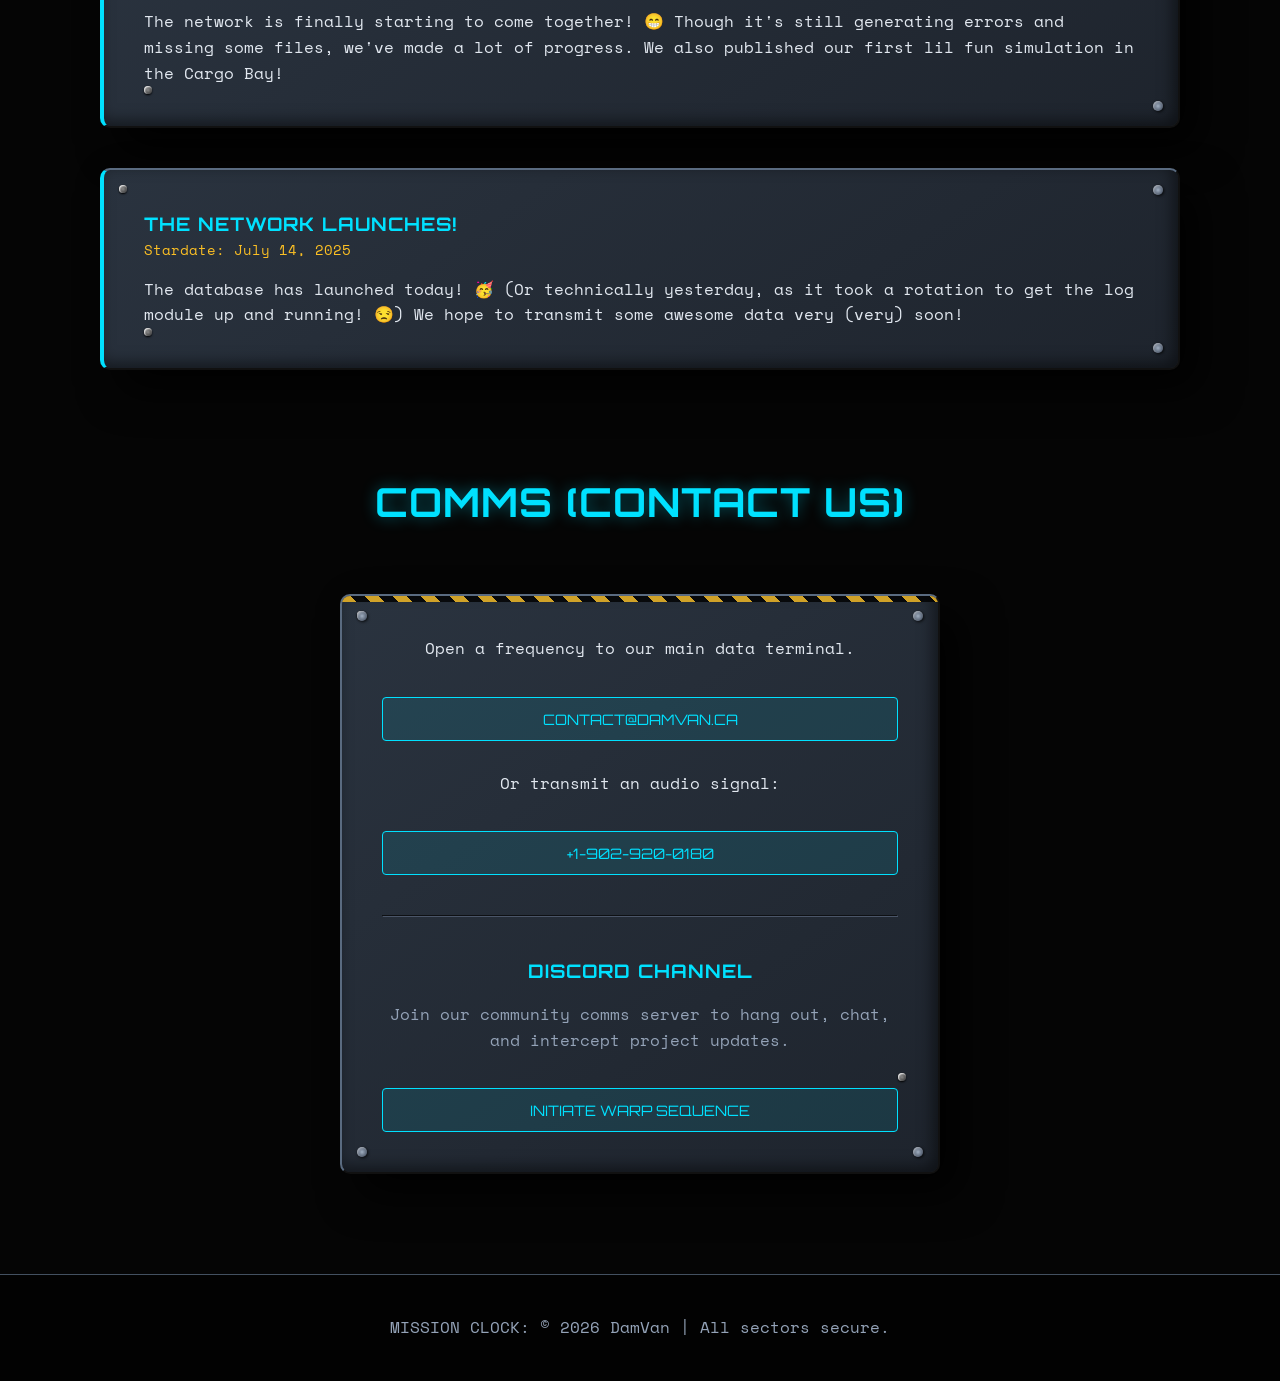
==== commit f5b0752d: "Update new.html" ====
--- a/new.html
+++ b/new.html
@@ -1,788 +1,655 @@
 <!DOCTYPE html>
 <html lang="en">
 <head>
-  <meta charset="UTF-8">
-  <meta name="viewport" content="width=device-width, user-scalable=no, initial-scale=1.0, maximum-scale=1.0, minimum-scale=1.0">
-  <link rel='stylesheet' href="https://cdn.jsdelivr.net/npm/bootstrap@5.3.3/dist/css/bootstrap.min.css" xintegrity="sha384-QWTKZyjpPEjISv5WaRU9OFeRpok6YctnYmDr5pNlyT2bRjXh0JMhjY6hW+ALEwIH" crossorigin="anonymous">
-  <link rel='stylesheet' href='https://cdnjs.cloudflare.com/ajax/libs/font-awesome/5.10.2/css/all.css'>
-  
-  <!-- Changed fonts to more playful and rounded options -->
-  <link rel="preconnect" href="https://fonts.googleapis.com">
-  <link rel="preconnect" href="https://fonts.gstatic.com" crossorigin>
-  <link href="https://fonts.googleapis.com/css2?family=Fredoka:wght@400;600;700&family=Nunito:wght@400;600;700&display=swap" rel="stylesheet">
-  
-  <!-- Placeholder for favicon (picon.png) -->
-  <link rel="icon" type="image/png" href="https://via.placeholder.com/32x32/3b0764/ffffff?text=Icon">
-  
-  <style>
-    /* FUN THEME VARIABLES */
-    :root {
-        --bg-color: #03040b; /* Deep space black */
-        --nav-color: #3b0764; /* Deep cosmic purple */
-        --card-bg: #110c22;
-        --text-main: #f8f9fa;
-        --accent-blue: #00ddeb;
-        --accent-purple: #b026ff;
-    }
-
-    body {
-	    font-family: 'Nunito', sans-serif;
-	    background-color: var(--bg-color);
-        /* Space background with stars and nebulae */
-        background-image: 
-            radial-gradient(1px 1px at 15% 15%, white 100%, transparent),
-            radial-gradient(1px 1px at 35% 85%, rgba(255,255,255,0.8) 100%, transparent),
-            radial-gradient(2px 2px at 65% 25%, rgba(255,255,255,0.9) 100%, transparent),
-            radial-gradient(1px 1px at 85% 75%, white 100%, transparent),
-            radial-gradient(1px 1px at 45% 45%, rgba(255,255,255,0.6) 100%, transparent),
-            radial-gradient(2px 2px at 90% 10%, white 100%, transparent),
-            radial-gradient(1px 1px at 10% 60%, rgba(255,255,255,0.8) 100%, transparent),
-            radial-gradient(circle at 20% 30%, rgba(176, 38, 255, 0.15) 0%, transparent 50%),
-            radial-gradient(circle at 80% 70%, rgba(0, 221, 235, 0.15) 0%, transparent 50%);
-        background-attachment: fixed;
-		color: var(--text-main);
-    }
-    
-    * {
-	    margin: 0;
-	    padding: 0;
-    }
-    
-    i {
-	    margin-right: 10px;
-    }
-
-    /* Headings */
-    h1, h2, h3, h4, h5 {
-        font-family: 'Fredoka', sans-serif;
-        color: var(--text-main);
-    }
-
-    /*----------bootstrap-navbar-css------------*/
-    .navbar-logo {
-	    padding: 5px;
-	    color: #fff;
-    }
-    .navbar-mainbg {
-	    background-color: var(--nav-color);
-	    padding: 0px;
-        box-shadow: 0 4px 20px rgba(176, 38, 255, 0.4); /* Cosmic purple glow */
-    }
-    #navbarSupportedContent {
-	    overflow: hidden;
-	    position: relative;
-    }
-    #navbarSupportedContent ul {
-	    padding: 0px;
-	    margin: 0px;
-    }
-    #navbarSupportedContent ul li a i {
-	    margin-right: 10px;
-    }
-    #navbarSupportedContent li {
-	    list-style-type: none;
-	    float: left;
-    }
-    #navbarSupportedContent ul li a {
-	    color: rgba(255,255,255,0.8);
-        text-decoration: none;
-        font-size: 16px;
-        font-family: 'Fredoka', sans-serif;
-        font-weight: 600;
-        display: block;
-        padding: 20px 20px;
-        transition-duration:0.6s;
-	    transition-timing-function: cubic-bezier(0.68, -0.55, 0.265, 1.55);
-        position: relative;
-    }
-    #navbarSupportedContent>ul>li.active>a {
-	    color: var(--nav-color); /* Matches navbar for inverted look */
-	    background-color: transparent;
-	    transition: all 0.7s;
-    }
-    .hori-selector {
-	    display:inline-block;
-	    position:absolute;
-	    height: 100%;
-	    top: 0px;
-	    left: 0px;
-	    transition-duration:0.6s;
-	    transition-timing-function: cubic-bezier(0.68, -0.55, 0.265, 1.55);
-	    background-color: var(--bg-color); /* Matches body */
-	    border-top-left-radius: 20px;
-	    border-top-right-radius: 20px;
-	    margin-top: 10px;
-    }
-    .hori-selector .right,
-    .hori-selector .left {
-	    position: absolute;
-	    width: 25px;
-	    height: 25px;
-	    background-color: var(--bg-color); /* Matches body */
-	    bottom: 10px;
-    }
-    .hori-selector .right { right: -25px; }
-    .hori-selector .left { left: -25px; }
-    .hori-selector .right:before,
-    .hori-selector .left:before {
-	    content: '';
-        position: absolute;
-        width: 50px;
-        height: 50px;
-        border-radius: 50%;
-        background-color: var(--nav-color); /* Matches navbar */
-    }
-    .hori-selector .right:before { bottom: 0; right: -25px; }
-    .hori-selector .left:before { bottom: 0; left: -25px; }
-
-    .tabcontent {
-        border-radius: 30px;
-        background-color: transparent; 
-    }
-    
-    /* Home Hero Styling - FUN UPGRADE */
-    .home-hero {
-        /* Placeholder for hero background image (originally https://files.idyllic.app/...) */
-        background-image: url('https://via.placeholder.com/1200x600/03040b/ffffff?text=Deep+Space+Hero');
-        background-size: cover;
-        background-position: center;
-        background-repeat: no-repeat;
-        position: relative;
-        overflow: hidden;
-        border-radius: 30px;
-        box-shadow: 0 10px 40px rgba(0, 221, 235, 0.2);
-        border: 4px solid var(--accent-purple);
-    }
-    .home-hero::before {
-        content: '';
-        position: absolute;
-        top: 0;
-        left: 0;
-        right: 0;
-        bottom: 0;
-        background: linear-gradient(135deg, rgba(59, 7, 100, 0.7) 0%, rgba(0, 221, 235, 0.4) 100%);
-        z-index: 1;
-    }
-    .home-hero > * {
-        position: relative;
-        z-index: 2;
-    }
-    .home-hero h1 {
-        color: #fff;
-        text-shadow: 3px 3px 0px var(--accent-purple), 6px 6px 0px rgba(0,0,0,0.2);
-        font-size: 3.5rem;
-    }
-    .home-hero h1 span {
-        color: #ffeb3b; /* Fun yellow */
-        text-shadow: 3px 3px 0px #ff9800;
-        display: inline-block;
-        animation: bounce 2s infinite;
-    }
-    @keyframes bounce {
-        0%, 20%, 50%, 80%, 100% {transform: translateY(0);}
-        40% {transform: translateY(-20px);}
-        60% {transform: translateY(-10px);}
-    }
-    .home-hero p {
-        text-shadow: 2px 2px 4px rgba(0,0,0,0.5);
-        color: #FFFFFF; 
-        font-weight: 700;
-        background: rgba(0,0,0,0.3);
-        padding: 10px 20px;
-        border-radius: 20px;
-    }
-
-    /* Section Headings */
-    h2 {
-        color: var(--accent-blue) !important;
-        text-shadow: 2px 2px 0px var(--accent-purple);
-        font-size: 2.5rem !important;
-        letter-spacing: 1px;
-    }
-
-    footer {
-        background-color: var(--nav-color);
-        padding: 35px 22px;
-        text-align: center;
-        border-top-left-radius: 30px;
-        border-top-right-radius: 30px;
-        margin-top: 50px;
-    }
-    footer p {
-        color: #FFFFFF; 
-        font-family: 'Fredoka', sans-serif;
-        font-size: 1.2rem;
-    }
-
-    /* Bouncy Fun Cards */
-    .fun-card {
-        background-color: var(--card-bg) !important;
-        border: 3px solid rgba(255, 255, 255, 0.1) !important;
-        border-radius: 25px !important;
-        transition: all 0.4s cubic-bezier(0.175, 0.885, 0.32, 1.275) !important;
-        box-shadow: 0 8px 20px rgba(0,0,0,0.2) !important;
-    }
-    .fun-card:hover {
-        transform: translateY(-12px) scale(1.02) rotate(1deg);
-        border-color: var(--accent-blue) !important;
-        box-shadow: 0 15px 30px rgba(0, 221, 235, 0.3) !important;
-    }
-    
-    .fun-card h3 {
-        color: #ffeb3b !important; /* Yellow headings in cards */
-    }
-
-    .fun-card .text-muted {
-        color: #ffb7d5 !important; /* Lighter pink for muted text */
-    }
-
-    p, .text-gray-700 {
-        color: #e0e0e0;
-    }
-
-    /* COOL BUTTONS - Made them rounder and bouncier */
-    .cbutton {
-        align-items: center;
-        background-image: linear-gradient(144deg, var(--accent-purple), #5b42f3 50%, var(--accent-blue));
-        border: 0;
-        border-radius: 50px; /* Fully rounded */
-        box-shadow: rgba(151, 65, 252, 0.4) 0 10px 20px -5px;
-        color: #ffffff;
-        display: flex;
-        font-family: 'Fredoka', sans-serif;
-        font-size: 18px;
-        justify-content: center;
-        line-height: 1em;
-        max-width: 100%;
-        min-width: 140px;
-        padding: 4px; /* Slightly thinner border area */
-        text-decoration: none;
-        user-select: none;
-        cursor: pointer;
-        transition: all 0.3s cubic-bezier(0.175, 0.885, 0.32, 1.275);
-        margin: 20px auto;
-    }
-    .cbutton:hover {
-        transform: scale(1.1);
-    }
-    .cbutton span {
-        background-color: var(--bg-color);
-        padding: 16px 24px;
-        border-radius: 50px;
-        width: 100%;
-        height: 100%;
-        transition: 300ms;
-    }
-    .cbutton:hover span {
-        background: transparent;
-        color: #fff;
-    }
-
-    /* Team Image enforcement */
-    .team-img {
-        width: 100%;
-        aspect-ratio: 4/5;
-        object-fit: cover;
-        object-position: center;
-        border-radius: 20px !important;
-        border: 3px dashed var(--accent-purple);
-    }
-
-    .icon-img {
-        width: 6rem;
-        height: 6rem;
-        object-fit: contain;
-        transition: transform 0.3s;
-    }
-    .fun-card:hover .icon-img {
-        transform: rotate(15deg) scale(1.2);
-    }
-
-    /* Responsive fixes */
-    @media(min-width: 992px){
-	    .navbar-expand-custom {
-	        -ms-flex-flow: row nowrap;
-	        flex-flow: row nowrap;
-	        -ms-flex-pack: start;
-	        justify-content: flex-start;
-	    }
-	    .navbar-expand-custom .navbar-nav {
-	        -ms-flex-direction: row;
-	        flex-direction: row;
-	    }
-	    .navbar-expand-custom .navbar-toggler {
-	        display: none;
-	    }
-	    .navbar-expand-custom .navbar-collapse {
-	        display: -ms-flexbox!important;
-	        display: flex!important;
-	        -ms-flex-preferred-size: auto;
-	        flex-basis: auto;
-	    }
-    }
-    @media (max-width: 991px){
-	    #navbarSupportedContent ul li a{
-		    padding: 12px 30px;
-	    }
-	    .hori-selector{
-		    margin-top: 0px;
-		    margin-left: 10px;
-		    border-radius: 0;
-		    border-top-left-radius: 25px;
-		    border-bottom-left-radius: 25px;
-	    }
-	    .hori-selector .left,
-	    .hori-selector .right{
-		    right: 10px;
-	    }
-	    .hori-selector .left{
-		    top: -25px;
-		    left: auto;
-	    }
-	    .hori-selector .right{
-		    bottom: -25px;
-	    }
-	    .hori-selector .left:before{
-		    left: -25px;
-		    top: -25px;
-	    }
-	    .hori-selector .right:before{
-		    bottom: -25px;
-		    left: -25px;
-	    }
-    }
-    
-    .section-container {
-        background-color: rgba(42, 27, 78, 0.7);
-        border: 2px dashed rgba(255,255,255,0.2);
-        backdrop-filter: blur(10px);
-    }
-  </style>
+    <meta charset="UTF-8">
+    <meta name="viewport" content="width=device-width, initial-scale=1.0">
+    <title>DamVan | Space Edition</title>
+    <link href="https://fonts.googleapis.com/css2?family=Orbitron:wght@400;700;900&family=Space+Mono:ital,wght@0,400;0,700;1,400&display=swap" rel="stylesheet">
+    <link rel="icon" type="image/x-icon" href="picon.png">
+    <style>
+        /* CSS RESET & VARIABLES */
+        :root {
+            --metal-dark: #1e242d;
+            --metal-base: #2a333f;
+            --metal-light: #435060;
+            --accent-blue: #00e1ff;
+            --text-main: #e2e8f0;
+            --text-muted: #94a3b8;
+            --hazard-yellow: #fbbf24;
+        }
+
+        * {
+            margin: 0;
+            padding: 0;
+            box-sizing: border-box;
+            scroll-behavior: smooth;
+        }
+
+        body {
+            background-color: #050505;
+            color: var(--text-main);
+            font-family: 'Space Mono', monospace;
+            overflow-x: hidden;
+            line-height: 1.6;
+        }
+
+        h1, h2, h3, h4 {
+            font-family: 'Orbitron', sans-serif;
+            color: var(--accent-blue);
+            text-transform: uppercase;
+            letter-spacing: 1px;
+        }
+
+        a {
+            color: var(--accent-blue);
+            text-decoration: none;
+            transition: text-shadow 0.3s;
+        }
+        
+        a:hover {
+            text-shadow: 0 0 8px var(--accent-blue);
+        }
+
+        /* BACKGROUND CANVAS */
+        #space-canvas {
+            position: fixed;
+            top: 0;
+            left: 0;
+            width: 100vw;
+            height: 100vh;
+            z-index: -1;
+            background: radial-gradient(circle at center, #111424 0%, #000000 100%);
+        }
+
+        /* HEADER & NAVIGATION */
+        header {
+            position: fixed;
+            top: 0;
+            left: 0;
+            width: 100%;
+            height: 100px;
+            z-index: 100;
+            display: flex;
+            justify-content: center;
+            align-items: center;
+            pointer-events: none; /* Let clicks pass through empty space */
+        }
+
+        /* Floating Logo */
+        .logo-container {
+            position: absolute;
+            top: 20px;
+            left: 30px;
+            pointer-events: auto;
+            animation: floatGently 6s ease-in-out infinite;
+        }
+
+        .logo-container img {
+            height: 60px;
+            filter: drop-shadow(0 0 10px rgba(0, 225, 255, 0.5));
+        }
+
+        /* Floating Nav Buttons */
+        nav {
+            display: flex;
+            gap: 15px;
+            pointer-events: auto;
+            flex-wrap: wrap;
+            justify-content: center;
+            padding: 0 20px;
+        }
+
+        .nav-btn {
+            background: linear-gradient(135deg, var(--metal-light), var(--metal-base));
+            border: 2px solid #5a6b80;
+            color: #fff;
+            padding: 10px 20px;
+            font-family: 'Orbitron', sans-serif;
+            font-size: 0.9rem;
+            font-weight: 700;
+            border-radius: 4px;
+            cursor: pointer;
+            box-shadow: 0 10px 20px rgba(0,0,0,0.5), inset 0 2px 5px rgba(255,255,255,0.2);
+            transition: all 0.3s ease;
+            position: relative;
+            text-transform: uppercase;
+        }
+
+        .nav-btn:hover {
+            border-color: var(--accent-blue);
+            box-shadow: 0 0 15px var(--accent-blue), inset 0 2px 5px rgba(255,255,255,0.2);
+            color: var(--accent-blue);
+        }
+
+        /* Unique slants and floating animations for each nav button */
+        .nav-btn:nth-child(1) { transform: rotate(-4deg); animation: floatBtn 4s ease-in-out infinite alternate; }
+        .nav-btn:nth-child(2) { transform: rotate(3deg); animation: floatBtn 5s ease-in-out infinite alternate-reverse; }
+        .nav-btn:nth-child(3) { transform: rotate(-2deg); animation: floatBtn 4.5s ease-in-out infinite alternate; animation-delay: 0.5s; }
+        .nav-btn:nth-child(4) { transform: rotate(5deg); animation: floatBtn 6s ease-in-out infinite alternate-reverse; animation-delay: 1s; }
+        .nav-btn:nth-child(5) { transform: rotate(-3deg); animation: floatBtn 3.5s ease-in-out infinite alternate; animation-delay: 0.2s; }
+
+        @keyframes floatBtn {
+            0% { transform: translateY(0px) rotate(inherit); }
+            100% { transform: translateY(-8px) rotate(inherit); }
+        }
+
+        @keyframes floatGently {
+            0% { transform: translateY(0px); }
+            50% { transform: translateY(-15px); }
+            100% { transform: translateY(0px); }
+        }
+
+        /* MAIN CONTENT AREA */
+        main {
+            padding-top: 150px;
+            padding-bottom: 100px;
+            display: flex;
+            flex-direction: column;
+            align-items: center;
+            gap: 100px;
+            max-width: 1200px;
+            margin: 0 auto;
+        }
+
+        section {
+            width: 90%;
+            display: flex;
+            flex-direction: column;
+            gap: 40px;
+        }
+
+        .section-title {
+            text-align: center;
+            font-size: 2.5rem;
+            text-shadow: 0 0 15px rgba(0, 225, 255, 0.4);
+            margin-bottom: 20px;
+        }
+
+        /* SPACE SHUTTLE PANELS (Info Boxes) */
+        .panel {
+            background: linear-gradient(145deg, var(--metal-base), var(--metal-dark));
+            border: 2px solid #111;
+            border-top: 2px solid #5a6b80;
+            border-left: 2px solid #5a6b80;
+            border-radius: 10px;
+            padding: 40px;
+            position: relative;
+            box-shadow: 20px 20px 40px rgba(0,0,0,0.8), inset -5px -5px 15px rgba(0,0,0,0.5);
+            color: var(--text-main);
+            overflow: hidden;
+        }
+
+        /* Rivets */
+        .panel::before, .panel::after {
+            content: '';
+            position: absolute;
+            width: 8px;
+            height: 8px;
+            background: radial-gradient(circle, #888, #222);
+            border-radius: 50%;
+            box-shadow: inset 1px 1px 2px #fff, 0 1px 2px #000;
+        }
+        .panel::before { top: 15px; left: 15px; box-shadow: inset 1px 1px 2px #fff, 0 1px 2px #000, calc(100% - 30px) 0 0 0 #444, 0 calc(100% - 30px) 0 0 #444; } /* Pseudo-hack for multiple rivets or just rely on CSS for simple ones */
+        
+        /* Simpler 4-corner rivets using a specific class */
+        .rivets {
+            position: absolute;
+            top: 0; left: 0; right: 0; bottom: 0;
+            pointer-events: none;
+        }
+        .rivet {
+            position: absolute;
+            width: 10px;
+            height: 10px;
+            background: radial-gradient(circle, #a0aec0, #2d3748);
+            border-radius: 50%;
+            box-shadow: inset 1px 1px 2px rgba(255,255,255,0.5), 1px 1px 3px rgba(0,0,0,0.8);
+        }
+        .rivet.tl { top: 15px; left: 15px; }
+        .rivet.tr { top: 15px; right: 15px; }
+        .rivet.bl { bottom: 15px; left: 15px; }
+        .rivet.br { bottom: 15px; right: 15px; }
+
+        /* Hazard Stripes */
+        .hazard-top {
+            position: absolute;
+            top: 0;
+            left: 0;
+            width: 100%;
+            height: 6px;
+            background: repeating-linear-gradient(45deg, var(--hazard-yellow), var(--hazard-yellow) 10px, #000 10px, #000 20px);
+            opacity: 0.8;
+        }
+
+        .hazard-left {
+            position: absolute;
+            top: 0;
+            left: 0;
+            width: 6px;
+            height: 100%;
+            background: repeating-linear-gradient(-45deg, var(--hazard-yellow), var(--hazard-yellow) 10px, #000 10px, #000 20px);
+            opacity: 0.8;
+        }
+
+        /* SCROLL REVEAL ANIMATION */
+        .reveal {
+            opacity: 0;
+            transform: translateY(100px) rotateX(10deg);
+            transition: all 1s cubic-bezier(0.16, 1, 0.3, 1);
+        }
+        .reveal.active {
+            opacity: 1;
+            transform: translateY(0) rotateX(0deg);
+        }
+
+        /* SPECIFIC LAYOUTS */
+        .grid-3 {
+            display: grid;
+            grid-template-columns: repeat(auto-fit, minmax(300px, 1fr));
+            gap: 30px;
+        }
+
+        /* Team Cards */
+        .team-img {
+            width: 100%;
+            height: 250px;
+            object-fit: cover;
+            border: 2px solid var(--metal-light);
+            border-radius: 4px;
+            margin-bottom: 20px;
+            filter: grayscale(40%) contrast(120%);
+        }
+
+        /* Tech Buttons (Replacing .cbutton) */
+        .tech-btn {
+            display: inline-block;
+            background: rgba(0, 225, 255, 0.1);
+            border: 1px solid var(--accent-blue);
+            color: var(--accent-blue);
+            padding: 12px 24px;
+            font-family: 'Orbitron', sans-serif;
+            font-size: 0.9rem;
+            text-transform: uppercase;
+            border-radius: 4px;
+            cursor: pointer;
+            margin-top: 15px;
+            transition: all 0.3s;
+            position: relative;
+            overflow: hidden;
+            width: 100%;
+            text-align: center;
+        }
+        .tech-btn:hover {
+            background: var(--accent-blue);
+            color: #000;
+            box-shadow: 0 0 20px var(--accent-blue);
+        }
+
+        /* Blog specific */
+        .blog-post {
+            border-left: 4px solid var(--accent-blue);
+        }
+        .date {
+            color: var(--hazard-yellow);
+            font-size: 0.85rem;
+            margin-bottom: 15px;
+        }
+
+        /* Service / Stuff Icons */
+        .panel-icon {
+            width: 60px;
+            height: 60px;
+            margin-bottom: 20px;
+            object-fit: contain;
+            filter: drop-shadow(0 0 5px rgba(255,255,255,0.3));
+        }
+
+        footer {
+            text-align: center;
+            padding: 40px;
+            color: var(--text-muted);
+            border-top: 1px solid var(--metal-light);
+            width: 100%;
+            background: rgba(0,0,0,0.5);
+            position: relative;
+            z-index: 10;
+        }
+
+        @media (max-width: 768px) {
+            header {
+                height: auto;
+                padding: 15px;
+                flex-direction: column;
+                position: relative;
+                background: linear-gradient(to bottom, rgba(0,0,0,0.9), transparent);
+            }
+            .logo-container {
+                position: relative;
+                top: 0; left: 0;
+                margin-bottom: 20px;
+                animation: none;
+            }
+            nav {
+                flex-wrap: wrap;
+            }
+            main {
+                padding-top: 40px;
+            }
+        }
+    </style>
 </head>
 <body>
-    <nav class="navbar navbar-expand-custom navbar-mainbg">
-        <a class="navbar-brand navbar-logo" href="#" onclick="return navigateToHome(event);">
-          <!-- Placeholder for logo.png -->
-          <img src="https://via.placeholder.com/200x50/3b0764/ffffff?text=Spacey+Logo" alt="DamVan Logo Placeholder" height="50" style="border-radius: 10px;">
+
+    <!-- Space Background -->
+    <canvas id="space-canvas"></canvas>
+
+    <!-- Header / Navigation -->
+    <header>
+        <a href="#home" class="logo-container">
+            <img src="logo.png" alt="DamVan Logo" onerror="this.src='https://upload.wikimedia.org/wikipedia/commons/e/e4/Globe_icon.svg'">
         </a>
-        <button class="navbar-toggler" type="button" aria-controls="navbarSupportedContent" aria-expanded="false" aria-label="Toggle navigation" style="border: none;">
-        <i class="fas fa-bars text-white" style="font-size: 24px;"></i>
-        </button>
-        <div class="collapse navbar-collapse" id="navbarSupportedContent">
-          <ul class="navbar-nav ms-auto">
-            <div class="hori-selector"><div class="left"></div><div class="right"></div></div>
-            <li class="nav-item active">
-                <a class="nav-link" href="javascript:void(0);" onclick="openCity(event, 'home')"><i class="fas fa-home"></i>Home</a>
-            </li>
-			<li class="nav-item">
-                <a class="nav-link" href="javascript:void(0);" onclick="openCity(event, 'services')"><i class="fas fa-box-open"></i>Services</a>
-            </li>
-            <li class="nav-item">
-                <a class="nav-link" href="javascript:void(0);" onclick="openCity(event, 'stuff')"><i class="fas fa-rocket"></i>Cool Stuff</a>
-            </li>
-            <li class="nav-item">
-                <a class="nav-link" href="javascript:void(0);" onclick="openCity(event, 'blog')"><i class="fas fa-comment-dots"></i>Blog</a>
-            </li>
-            <li class="nav-item">
-                <a class="nav-link" href="javascript:void(0);" onclick="openCity(event, 'contact')"><i class="fas fa-paper-plane"></i>Contact Us</a>
-            </li>
-        </ul>
-      </div>
-    </nav>
-    
-  <main class="container mx-auto px-6 py-12">
-    <!-- HOMEPAGE -->
-	<div id="home" class="tabcontent d-flex flex-column mt-5 mb-5">
-        <!-- Hero Section -->
-        <div class="home-hero p-4 p-md-5 mb-5 d-flex flex-column align-items-center justify-content-center" style="min-height: 60vh;">
-            <h1 class="fw-bold mb-4 text-center">
-                Welcome To The <span>Damn(Van)</span> Website!
-            </h1>
-            <p class="fs-4 text-center">
-                This is the official website for DodgeRamTheCaravan (DamVan) 🚀
-            </p>
-        </div>
-
-        <!-- About Section -->
-		<div class="section-container p-4 p-md-5 rounded-4 shadow-lg mb-5">
-            <h2 class="fw-bold mb-4 text-center">About Us</h2>
-                <div class="mx-auto fs-5 text-center" style="max-width: 80ch; line-height: 1.8;">
-                    <p>
-                        Here at DamVan, we are full of fun and goofy ideas. We do all kinds of things, from making YouTube Videos to our own Personal Coding Projects. 🎮
-                    </p>
-                    <p>
-                        The group consists of 3 original members, but has the occasional special guest: <strong>Andrew (AVPxxd)</strong>, <strong>Dalton (TheLocalAdmin)</strong>, and <strong>Will (Branchy18269)</strong>.
-                    </p>
-                    <p>
-                        We all have our own YouTube channels along with <a href="https://www.youtube.com/@DodgeRamTheCaravan" style="color: var(--accent-blue); font-weight: bold; text-decoration: none;">The DamVan YouTube Channel</a>, and we also have our own GitHub Pages linked in our portfolios.
-                    </p>
-                    <p>
-                        Our GitHubs are the same names as our Aliases, along with our Online Gaming Account Names. We are always looking for new ideas! 💡
-                    </p>
-                </div>
-        </div>
+        <nav>
+            <a href="#home" class="nav-btn">Command Center</a>
+            <a href="#services" class="nav-btn">Operations</a>
+            <a href="#stuff" class="nav-btn">Cargo Bay</a>
+            <a href="#blog" class="nav-btn">Captain's Log</a>
+            <a href="#contact" class="nav-btn">Comms</a>
+        </nav>
+    </header>
+
+    <!-- Main Scrollable Content -->
+    <main>
+        <!-- HOME / ABOUT -->
+        <section id="home">
+            <div class="panel reveal" style="text-align: center;">
+                <div class="hazard-top"></div>
+                <div class="rivets">
+                    <div class="rivet tl"></div><div class="rivet tr"></div>
+                    <div class="rivet bl"></div><div class="rivet br"></div>
+                </div>
+                
+                <h1 style="font-size: 3rem; margin-bottom: 10px;">Welcome To The <span style="color: white;">Damn(Van)</span> System!</h1>
+                <p style="font-size: 1.2rem; color: var(--text-muted); margin-bottom: 30px;">This is the official database for DodgeRamTheCaravan (DamVan)</p>
+                
+                <hr style="border-color: var(--metal-light); margin: 30px 0;">
+                
+                <h2 style="margin-bottom: 20px;">About Us</h2>
+                <div style="max-width: 800px; margin: 0 auto; text-align: left; text-shadow: 0 2px 4px rgba(0,0,0,0.8);">
+                    <p style="margin-bottom: 15px;">Here at DamVan, we are full of fun and goofy ideas. We do all kinds of things, from making YouTube Videos to our own Personal Coding Projects.</p>
+                    <p style="margin-bottom: 15px;">The crew consists of 3 original members, but has the occasional special guest: <strong style="color: var(--accent-blue);">Andrew (AVPxxd)</strong>, <strong style="color: var(--accent-blue);">Dalton (TheLocalAdmin)</strong>, and <strong style="color: var(--accent-blue);">Will (Branchy18269)</strong>.</p>
+                    <p style="margin-bottom: 15px;">We all have our own YouTube channels along with <a href="https://www.youtube.com/@DodgeRamTheCaravan" target="_blank">The DamVan YouTube Channel</a>, and we also have our own GitHub Pages linked in our portfolios.</p>
+                    <p>Our GitHubs are the same names as our Aliases, along with our Online Gaming Account Names. We are always looking for new ideas!</p>
+                </div>
+            </div>
+
+            <!-- Team Roster -->
+            <h2 class="section-title reveal">The Crew</h2>
+            <div class="grid-3">
+                <!-- Will -->
+                <div class="panel reveal">
+                    <div class="hazard-left"></div>
+                    <div class="rivets"><div class="rivet tl"></div><div class="rivet tr"></div><div class="rivet bl"></div><div class="rivet br"></div></div>
+                    <img src="will.jpg" alt="Will Hyndman" class="team-img" onerror="this.style.display='none'">
+                    <h3>Will Hyndman</h3>
+                    <p style="color: var(--text-muted); margin-bottom: 15px;">(Branchy18269)</p>
+                    <button class="tech-btn" onclick="window.open('https://willhyndman.ca/', '_blank');">Access Portfolio</button>
+                </div>
+                <!-- Dalton -->
+                <div class="panel reveal">
+                    <div class="hazard-top"></div>
+                    <div class="rivets"><div class="rivet tl"></div><div class="rivet tr"></div><div class="rivet bl"></div><div class="rivet br"></div></div>
+                    <img src="dalton.jpg" alt="Dalton Goodwin-Peck" class="team-img" onerror="this.style.display='none'">
+                    <h3>Dalton Goodwin-Peck</h3>
+                    <p style="color: var(--text-muted); margin-bottom: 15px;">(TheLocalAdmin)</p>
+                    <button class="tech-btn" onclick="window.open('https://thelocalad.men/', '_blank');">Access Portfolio</button>
+                </div>
+                <!-- Andrew -->
+                <div class="panel reveal">
+                    <div class="hazard-left"></div>
+                    <div class="rivets"><div class="rivet tl"></div><div class="rivet tr"></div><div class="rivet bl"></div><div class="rivet br"></div></div>
+                    <img src="andrew.jpg" alt="Andrew Veinotte" class="team-img" onerror="this.style.display='none'">
+                    <h3>Andrew Veinotte</h3>
+                    <p style="color: var(--text-muted); margin-bottom: 15px;">(AVPxxd)</p>
+                    <button class="tech-btn" onclick="window.open('https://avpxxd.ca/', '_blank');">Access Portfolio</button>
+                </div>
+            </div>
+        </section>
+
+        <!-- SERVICES -->
+        <section id="services">
+            <h2 class="section-title reveal">Operations & Services</h2>
+            <div class="panel reveal" style="text-align: center; padding: 20px; background: transparent; box-shadow: none; border: none;">
+                <p>Looking for some server hosting? Or how about some Development? Or even just a place to have fun, Look no further!</p>
+            </div>
+            
+            <div class="grid-3">
+                <div class="panel reveal" style="text-align: center;">
+                    <div class="rivets"><div class="rivet tl"></div><div class="rivet tr"></div><div class="rivet bl"></div><div class="rivet br"></div></div>
+                    <img src="software.png" alt="WEBD" class="panel-icon" onerror="this.src='https://cdn-icons-png.flaticon.com/512/1005/1005141.png'">
+                    <h3>Web Development</h3>
+                    <p style="margin-top: 15px; color: var(--text-muted);">We build responsive, user-friendly interfaces tailored to your specific parameters. From personal logs to landing coordinates, we ensure your presence is modern and accessible.</p>
+                </div>
+
+                <div class="panel reveal" style="text-align: center;">
+                    <div class="rivets"><div class="rivet tl"></div><div class="rivet tr"></div><div class="rivet bl"></div><div class="rivet br"></div></div>
+                    <img src="database.png" alt="BACKEND" class="panel-icon" onerror="this.src='https://cdn-icons-png.flaticon.com/512/2162/2162985.png'">
+                    <h3>Backend Development</h3>
+                    <p style="margin-top: 15px; color: var(--text-muted);">Power your mainframe with robust server-side architecture. We specialize in databanks, API uplinks, and secure protocols to keep your systems running smoothly.</p>
+                </div>
+
+                <div class="panel reveal" style="text-align: center;">
+                    <div class="rivets"><div class="rivet tl"></div><div class="rivet tr"></div><div class="rivet bl"></div><div class="rivet br"></div></div>
+                    <img src="gta.png" alt="FIVEM" class="panel-icon" onerror="this.src='https://cdn-icons-png.flaticon.com/512/808/808476.png'">
+                    <h3>GTA FiveM Servers</h3>
+                    <p style="margin-top: 15px; color: var(--text-muted);">Elevate your roleplay simulations with high-performance hosting. Stable environments, custom module support, and optimized planetary assets.</p>
+                </div>
+
+                <div class="panel reveal" style="text-align: center;">
+                    <div class="rivets"><div class="rivet tl"></div><div class="rivet tr"></div><div class="rivet bl"></div><div class="rivet br"></div></div>
+                    <img src="game.png" alt="MC" class="panel-icon" onerror="this.src='https://cdn-icons-png.flaticon.com/512/13/13504.png'">
+                    <h3>Minecraft Servers</h3>
+                    <p style="margin-top: 15px; color: var(--text-muted);">Jump into your own block-based sector. Reliable hosting for Vanilla or Modded simulations, 24/7 uptime cycles, low latency, and easy module config.</p>
+                </div>
+            </div>
+        </section>
+
+        <!-- COOL STUFF -->
+        <section id="stuff">
+            <h2 class="section-title reveal">Cargo Bay (Cool Stuff)</h2>
+            <div class="grid-3">
+                <div class="panel reveal" style="text-align: center;">
+                    <div class="hazard-top"></div>
+                    <div class="rivets"><div class="rivet tl"></div><div class="rivet tr"></div><div class="rivet bl"></div><div class="rivet br"></div></div>
+                    <img src="https://www.freeiconspng.com/uploads/youtube-logo-png-photo-0.png" alt="YOUTUBE" class="panel-icon">
+                    <h3>DamVan YouTube</h3>
+                    <p style="margin-top: 15px; color: var(--text-muted); flex-grow: 1;">Check out our visual broadcasts, coding experiments, and other anomalies.</p>
+                    <button class="tech-btn" onclick="window.open('https://www.youtube.com/@DodgeRamTheCaravan', '_blank');">Initiate Playback</button>
+                </div>
+
+                <div class="panel reveal" style="text-align: center;">
+                    <div class="rivets"><div class="rivet tl"></div><div class="rivet tr"></div><div class="rivet bl"></div><div class="rivet br"></div></div>
+                    <img src="https://pngimg.com/uploads/minecraft/minecraft_PNG40.png" alt="MINECRAFT" class="panel-icon">
+                    <h3>DamVan Minecraft</h3>
+                    <p style="margin-top: 15px; color: var(--text-muted); flex-grow: 1;">Join our community sector to hang out, transmit comms, and construct structures.</p>
+                    <button class="tech-btn" onclick="window.open('https://mc.damvan.ca/', '_blank');">Establish Connection</button>
+                </div>
+
+                <div class="panel reveal" style="text-align: center;">
+                    <div class="hazard-left"></div>
+                    <div class="rivets"><div class="rivet tl"></div><div class="rivet tr"></div><div class="rivet bl"></div><div class="rivet br"></div></div>
+                    <img src="BeatNinja.png" alt="BEATNINJA" class="panel-icon" onerror="this.src='https://cdn-icons-png.flaticon.com/512/808/808476.png'">
+                    <h3>BeatNinja</h3>
+                    <p style="margin-top: 15px; color: var(--text-muted); flex-grow: 1;">A Mix Between Fruit Ninja, And Beat Saber... Sorta. Simulation initialized.</p>
+                    <button class="tech-btn" onclick="window.open('https://avpxxd.github.io/BeatNinja/', '_blank');">Run Program</button>
+                </div>
+
+                <div class="panel reveal" style="text-align: center;">
+                    <div class="rivets"><div class="rivet tl"></div><div class="rivet tr"></div><div class="rivet bl"></div><div class="rivet br"></div></div>
+                    <img src="SoniStream.png" alt="SONISTREAM" class="panel-icon" onerror="this.src='https://cdn-icons-png.flaticon.com/512/808/808476.png'">
+                    <h3>SoniStream</h3>
+                    <p style="margin-top: 15px; color: var(--text-muted); flex-grow: 1;">Audio frequency analyzer! Upload sound files (or SoundCloud link) and vibe!</p>
+                    <button class="tech-btn" onclick="window.open('https://avpxxd.github.io/SoniStream/', '_blank');">Run Program</button>
+                </div>
+
+                <div class="panel reveal" style="text-align: center;">
+                    <div class="hazard-top"></div>
+                    <div class="rivets"><div class="rivet tl"></div><div class="rivet tr"></div><div class="rivet bl"></div><div class="rivet br"></div></div>
+                    <img src="imnotahuman.png" alt="IANAH" class="panel-icon" onerror="this.src='https://cdn-icons-png.flaticon.com/512/808/808476.png'">
+                    <h3>I Am Not A Human</h3>
+                    <p style="margin-top: 15px; color: var(--text-muted); flex-grow: 1;">Alternate Universe Captchas Are Designed To Keep Us Out! Bypass protocols.</p>
+                    <button class="tech-btn" onclick="window.open('https://avpxxd.github.io/codespace/', '_blank');">Run Program</button>
+                </div>
+            </div>
+        </section>
+
+        <!-- BLOG -->
+        <section id="blog">
+            <h2 class="section-title reveal">Captain's Log (Blog)</h2>
+            
+            <div class="panel blog-post reveal">
+                <div class="rivets"><div class="rivet tr"></div><div class="rivet br"></div></div>
+                <h3>Website V1.1</h3>
+                <div class="date">Stardate: December 16, 2025</div>
+                <p>We've done some slight re-arranging of the database to make things look as good as they can! We've also added a new Operations section, as well as a new project in the Cargo Bay! Check It Out! 😁 Oh, and have a great solar cycle! We look forward to seeing you in 2026! 🥳</p>
+            </div>
+
+            <div class="panel blog-post reveal">
+                <div class="rivets"><div class="rivet tr"></div><div class="rivet br"></div></div>
+                <h3>We've Hit Version 1.0!</h3>
+                <div class="date">Stardate: October 23, 2025</div>
+                <p>It's official! 🥳 We're calling this Version 1.0 of the DamVan hub. All the core sectors are online, the new dark theme is solid, 😎 the pesky social icons are fixed, and all uplinks are working. We're proud to have this as our official "complete" site. Thanks for tracking our orbit!</p>
+            </div>
+
+            <div class="panel blog-post reveal">
+                <div class="rivets"><div class="rivet tr"></div><div class="rivet br"></div></div>
+                <h3>New Stuff!</h3>
+                <div class="date">Stardate: October 6, 2025</div>
+                <p>Another module has been added to the Cargo Bay! 😮 Be sure to run a scan. We're excited to share more fun anomalies with you all soon.</p>
+            </div>
+
+            <div class="panel blog-post reveal">
+                <div class="rivets"><div class="rivet tr"></div><div class="rivet br"></div></div>
+                <h3>Website V0.2!</h3>
+                <div class="date">Stardate: August 20, 2025</div>
+                <p>The network is finally starting to come together! 😁 Though it's still generating errors and missing some files, we've made a lot of progress. We also published our first lil fun simulation in the Cargo Bay!</p>
+            </div>
+
+            <div class="panel blog-post reveal">
+                <div class="rivets"><div class="rivet tr"></div><div class="rivet br"></div></div>
+                <h3>The Network Launches!</h3>
+                <div class="date">Stardate: July 14, 2025</div>
+                <p>The database has launched today! 🥳 (Or technically yesterday, as it took a rotation to get the log module up and running! 😒) We hope to transmit some awesome data very (very) soon!</p>
+            </div>
+        </section>
+
+        <!-- CONTACT -->
+        <section id="contact">
+            <h2 class="section-title reveal">Comms (Contact Us)</h2>
+            <div class="panel reveal" style="text-align: center; max-width: 600px; margin: 0 auto;">
+                <div class="hazard-top"></div>
+                <div class="rivets"><div class="rivet tl"></div><div class="rivet tr"></div><div class="rivet bl"></div><div class="rivet br"></div></div>
+                
+                <p style="margin-bottom: 20px;">Open a frequency to our main data terminal.</p>
+                <a href="mailto:contact@damvan.ca">
+                    <button class="tech-btn" style="margin-bottom: 30px;">contact@damvan.ca</button>
+                </a>
+
+                <p style="margin-bottom: 20px;">Or transmit an audio signal:</p>
+                <a href="tel:1-902-920-0180">
+                    <button class="tech-btn" style="margin-bottom: 40px;">+1-902-920-0180</button>
+                </a>
+
+                <hr style="border-color: #4a5568; margin-bottom: 40px;">
+
+                <h3 style="margin-bottom: 15px;">Discord Channel</h3>
+                <p style="color: var(--text-muted); margin-bottom: 20px;">Join our community comms server to hang out, chat, and intercept project updates.</p>
+                <button class="tech-btn" onclick="window.open('https://discord.com/invite/psrNq7w69q/', '_blank');">Initiate Warp Sequence</button>
+            </div>
+        </section>
+    </main>
+
+    <footer>
+        <p>MISSION CLOCK: &copy; 2026 DamVan | All sectors secure.</p>
+    </footer>
+
+    <!-- INTERACTIVE SCRIPTS -->
+    <script>
+        // 1. STARFIELD CANVAS ANIMATION
+        const canvas = document.getElementById('space-canvas');
+        const ctx = canvas.getContext('2d');
         
-		<!-- Personal Portfolios -->
-		<div class="text-center p-4 p-md-5 mt-2 mb-5">
-            <h2 class="fw-bold mb-5">Meet the Team</h2>
-            <div class="row row-cols-1 row-cols-md-3 g-4 mx-auto" style="max-width: 1024px;">
+        let width, height, stars = [];
+
+        function initCanvas() {
+            width = canvas.width = window.innerWidth;
+            height = canvas.height = window.innerHeight;
+            stars = [];
+            // Generate stars based on screen size
+            const numStars = Math.floor((width * height) / 2000); 
+            for (let i = 0; i < numStars; i++) {
+                stars.push({
+                    x: Math.random() * width,
+                    y: Math.random() * height,
+                    radius: Math.random() * 1.5,
+                    speed: Math.random() * 0.5 + 0.1,
+                    alpha: Math.random()
+                });
+            }
+        }
+
+        function animateStars() {
+            ctx.clearRect(0, 0, width, height);
+            
+            // Draw a deep space gradient (handled by CSS, but keeping canvas clear makes it show)
+            
+            stars.forEach(star => {
+                ctx.beginPath();
+                ctx.arc(star.x, star.y, star.radius, 0, Math.PI * 2);
+                ctx.fillStyle = `rgba(255, 255, 255, ${star.alpha})`;
+                ctx.fill();
+
+                // Move star slowly upwards to simulate falling or flying forward
+                star.y -= star.speed;
                 
-                <!-- Will's Card -->
-                <div class="col">
-                    <div class="card fun-card shadow-lg h-100 text-center">
-                        <div class="card-body p-4">
-                            <!-- Placeholder for will.jpg -->
-                            <img src="https://via.placeholder.com/400x500/af40ff/ffffff?text=Will's+Photo" class="w-100 mb-4 team-img" alt="Will Hyndman">
-                            <h3 class="card-title fs-3 fw-bold mb-1">Will Hyndman</h3>
-                            <p class="text-muted mb-3 fw-bold">(Branchy18269)</p>
-                            <button class="cbutton" onclick="window.open('https://willhyndman.ca/', '_blank');"><span>Personal Portfolio</span></button>
-                        </div>
-                    </div>
-                </div>
-
-                <!-- Dalton's Card -->
-                <div class="col">
-                    <div class="card fun-card shadow-lg h-100 text-center">
-                        <div class="card-body p-4">
-                            <!-- Placeholder for dalton.jpg -->
-                            <img src="https://via.placeholder.com/400x500/00ddeb/ffffff?text=Dalton's+Photo" class="w-100 mb-4 team-img" alt="Dalton Goodwin-Peck">
-                            <h3 class="card-title fs-3 fw-bold mb-1">Dalton Goodwin-Peck</h3>
-                            <p class="text-muted mb-3 fw-bold">(TheLocalAdmin)</p>
-                            <button class="cbutton" onclick="window.open('https://thelocalad.men/', '_blank');"><span>Personal Portfolio</span></button>
-                        </div>
-                    </div>
-                </div>
-
-                <!-- Andrew's Card -->
-                <div class="col">
-                    <div class="card fun-card shadow-lg h-100 text-center">
-                        <div class="card-body p-4">
-                            <!-- Placeholder for andrew.jpg -->
-                            <img src="https://via.placeholder.com/400x500/b026ff/ffffff?text=Andrew's+Photo" class="w-100 mb-4 team-img" alt="Andrew Veinotte">
-                            <h3 class="card-title fs-3 fw-bold mb-1">Andrew Veinotte</h3>
-                            <p class="text-muted mb-3 fw-bold">(AVPxxd)</p>
-                            <button class="cbutton" onclick="window.open('https://avpxxd.ca/', '_blank');"><span>Personal Portfolio</span></button>
-                        </div>
-                    </div>
-                </div>
-			</div>
-		</div>
-	</div>
-	
-	  
-    <!-- BLOG PAGE -->
-    <div id="blog" class="tabcontent d-none p-4 p-md-5 mt-5 mb-5 section-container rounded-4">
-      <h2 class="fw-bold mb-5 text-center">DamVan Blog! 📝</h2>
-            <div class="mx-auto" style="max-width: 70ch;">
-				<!-- New Blog Post -->
-                <article class="card fun-card mb-4">
-                    <div class="card-body p-4">
-                        <h3 class="card-title fs-3 fw-bold mb-2">Website V1.1</h3>
-                        <p class="card-subtitle text-muted mb-3 fw-bold">December 16, 2025</p>
-                        <p class="card-text fs-5">
-                            We've done some slight re-arranging of the website to make things look as good as they can! We've also added a new Services section, as well as a new project in Cool Stuff! Check It Out! 😁 Oh, and have a great holiday season! We look forward to seeing you in 2026! 🥳
-                        </p>
-                    </div>
-                </article>
-				
-                <!-- Existing Blog Posts -->
-                <article class="card fun-card mb-4">
-                    <div class="card-body p-4">
-                        <h3 class="card-title fs-3 fw-bold mb-2">We've Hit Version 1.0!</h3>
-                        <p class="card-subtitle text-muted mb-3 fw-bold">October 23, 2025</p>
-                        <p class="card-text fs-5">
-                            It's official! 🥳 We're calling this Version 1.0 of the DamVan website. All the core pages are up, the new dark theme is solid, 😎 the pesky social logos are finally fixed, and all the links are working. We're proud to have this as our official "complete" site. Thanks for following along!
-                        </p>
-                    </div>
-                </article>
-
-                <article class="card fun-card mb-4">
-                    <div class="card-body p-4">
-                        <h3 class="card-title fs-3 fw-bold mb-2">New Stuff!</h3>
-                        <p class="card-subtitle text-muted mb-3 fw-bold">October 6, 2025</p>
-                        <p class="card-text fs-5">
-                            Another project has been added to the Cool Stuff section! 😮 Be sure to go check it out. We're excited to share more fun projects with you all soon.
-                        </p>
-                    </div>
-                </article>
-            </div>
-    </div>
-
-    <!-- SERVICES PAGE -->
-    <div id="services" class="tabcontent d-none p-4 p-md-5 mt-5 mb-5">
-      <h2 class="fw-bold mb-4 text-center">Our Services 🛠️</h2>
-             <p class="fs-4 text-center mx-auto mb-5" style="max-width: 60ch;">
-                Looking for some server hosting? Or how about some Development? Or even just a place to have fun, Look no further!
-             </p>
-            
-             <div class="row row-cols-1 row-cols-md-2 row-cols-lg-4 g-4 mx-auto">
-                
-                <!-- WEB DEVELOPMENT -->
-                <div class="col">
-                    <div class="card fun-card text-center h-100">
-                        <div class="card-body p-4 d-flex flex-column align-items-center">
-                            <!-- Placeholder for software.png -->
-                            <img src="https://via.placeholder.com/150x150/b026ff/ffffff?text=Web+Dev" alt="WEBD" class="mb-4 icon-img rounded-circle">
-                            <h3 class="card-title fs-4 fw-bold mb-3">Web Development</h3>
-                            <p class="card-text mb-4 flex-grow-1">
-                                We build responsive, user-friendly websites tailored to your specific needs. From personal portfolios to landing pages!
-                            </p>
-                        </div>
-                    </div>
-                </div>
-
-                <!-- BACKEND DEVELOPMENT -->
-                <div class="col">
-                    <div class="card fun-card text-center h-100">
-                        <div class="card-body p-4 d-flex flex-column align-items-center">
-                            <!-- Placeholder for database.png -->
-                            <img src="https://via.placeholder.com/150x150/00ddeb/ffffff?text=Database" alt="BACKEND" class="mb-4 icon-img rounded-circle">
-                            <h3 class="card-title fs-4 fw-bold mb-3">Backend Development</h3>
-                            <p class="card-text mb-4 flex-grow-1">
-                                Power your applications with robust server-side architecture. We specialize in database management and APIs.
-							</p>
-                        </div>
-                    </div>
-                </div>
-
-                <!-- FIVEM SERVERS -->
-                <div class="col">
-                    <div class="card fun-card text-center h-100">
-                        <div class="card-body p-4 d-flex flex-column align-items-center">
-                            <!-- Placeholder for gta.png -->
-                            <img src="https://via.placeholder.com/150x150/ffeb3b/000000?text=FiveM" alt="FIVEM" class="mb-4 icon-img rounded-circle">
-                            <h3 class="card-title fs-4 fw-bold mb-3">GTA FiveM Servers</h3>
-                            <p class="card-text mb-4 flex-grow-1">
-                                Elevate your roleplay experience with high-performance hosting. Stable environments & custom script support.
-                            </p>
-                        </div>
-                    </div>
-                </div>
-
-				 <!-- MINECRAFT SERVERS -->
-                <div class="col">
-                    <div class="card fun-card text-center h-100">
-                        <div class="card-body p-4 d-flex flex-column align-items-center">
-                            <!-- Placeholder for game.png -->
-                            <img src="https://via.placeholder.com/150x150/4caf50/ffffff?text=Minecraft" alt="MC" class="mb-4 icon-img rounded-circle">
-                            <h3 class="card-title fs-4 fw-bold mb-3">Minecraft Servers</h3>
-                            <p class="card-text mb-4 flex-grow-1">
-                                Jump into your own blocky world without the technical hassle. 24/7 uptime for Vanilla or Modded gameplay.
-                            </p>
-                        </div>
-                    </div>
-                </div>
-
-            </div>
-    </div>
-
-	<!-- NEW COOL STUFF PAGE -->
-	<div id="stuff" class="tabcontent d-none p-4 p-md-5 mt-5 mb-5">
-      <h2 class="fw-bold mb-4 text-center">Cool Stuff 🛸</h2>
-             <p class="fs-4 text-center mx-auto mb-5" style="max-width: 60ch;">
-                Check out all our super fun projects!
-             </p>
-            
-             <div class="row row-cols-1 row-cols-md-3 g-4 mx-auto" style="max-width: 1024px;">
-                
-                <!-- YOUTUBE -->
-                <div class="col">
-                    <div class="card fun-card text-center h-100">
-                        <div class="card-body p-4 d-flex flex-column align-items-center">
-                            <!-- Placeholder for YouTube Logo -->
-                            <img src="https://via.placeholder.com/150x150/ff0000/ffffff?text=YouTube" alt="YOUTUBE" class="mb-4 icon-img rounded-3">
-                            <h3 class="card-title fs-4 fw-bold mb-2">DamVan YouTube Channel</h3>
-                            <p class="card-text mb-4 flex-grow-1">
-                                Check out our videos, coding projects, and other fun stuff.
-                            </p>
-							<button class="cbutton" onclick="window.open('https://www.youtube.com/@DodgeRamTheCaravan', '_blank');"><span>Watch Videos</span></button>
-                        </div>
-                    </div>
-                </div>
-
-                <!-- MINECRAFT -->
-                <div class="col">
-                    <div class="card fun-card text-center h-100">
-                        <div class="card-body p-4 d-flex flex-column align-items-center">
-                            <!-- Placeholder for Minecraft Logo -->
-                            <img src="https://via.placeholder.com/150x150/8b4513/ffffff?text=MC+Server" alt="MINECRAFT" class="mb-4 icon-img rounded-3">
-                            <h3 class="card-title fs-4 fw-bold mb-2">DamVan Minecraft Server</h3>
-                            <p class="card-text mb-4 flex-grow-1">
-                                Join our community Minecraft server to hang out, chat, and build amazing things.
-							</p>
-							<button class="cbutton" onclick="window.open('https://mc.damvan.ca/', '_blank');"><span>Play Now</span></button>
-                        </div>
-                    </div>
-                </div>
-
-                <!-- BEATNINJA -->
-                <div class="col">
-                    <div class="card fun-card text-center h-100">
-                        <div class="card-body p-4 d-flex flex-column align-items-center">
-                            <!-- Placeholder for BeatNinja.png -->
-                            <img src="https://via.placeholder.com/150x150/000000/00ff00?text=BeatNinja" alt="BEATNINJA" class="mb-4 icon-img rounded-3">
-                            <h3 class="card-title fs-4 fw-bold mb-2">BeatNinja</h3>
-                            <p class="card-text mb-4 flex-grow-1">
-                                A Mix Between Fruit Ninja, And Beat Saber... Sorta.
-                            </p>
-							<button class="cbutton" onclick="window.open('https://avpxxd.github.io/BeatNinja/', '_blank');"><span>Play Now</span></button>
-                        </div>
-                    </div>
-                </div>
-				
-				<!-- SoniStream -->
-                <div class="col">
-                    <div class="card fun-card text-center h-100">
-                        <div class="card-body p-4 d-flex flex-column align-items-center">
-                            <!-- Placeholder for SoniStream.png -->
-                            <img src="https://via.placeholder.com/150x150/b026ff/ffffff?text=SoniStream" alt="SONISTREAM" class="mb-4 icon-img rounded-3">
-                            <h3 class="card-title fs-4 fw-bold mb-2">SoniStream</h3>
-                            <p class="card-text mb-4 flex-grow-1">
-                                A Cool Music Visualizer! Upload your Audio Files (or use a soundcloud link) and Vibe!
-                            </p>
-							<button class="cbutton" onclick="window.open('https://avpxxd.github.io/SoniStream/', '_blank');"><span>Play Now</span></button>
-                        </div>
-                    </div>
-                </div>
-
-				 <!-- IANAH -->
-                <div class="col">
-                    <div class="card fun-card text-center h-100">
-                        <div class="card-body p-4 d-flex flex-column align-items-center">
-                            <!-- Placeholder for imnotahuman.png -->
-                            <img src="https://via.placeholder.com/150x150/607d8b/ffffff?text=No+Humans" alt="IANAH" class="mb-4 icon-img rounded-3">
-                            <h3 class="card-title fs-4 fw-bold mb-2">I Am Not A Human</h3>
-                            <p class="card-text mb-4 flex-grow-1">
-                                Alternate Universe Captchas Are Designed To Keep Us Out!
-                            </p>
-							<button class="cbutton" onclick="window.open('https://avpxxd.github.io/codespace/', '_blank');"><span>Play Now</span></button>
-                        </div>
-                    </div>
-                </div>
-
-            </div>
-    </div>
-
-    <!-- CONTACT US PAGE -->
-    <div id="contact" class="tabcontent d-none text-center p-4 p-md-5 mt-5 mb-5">
-      <h2 class="fw-bold mb-4 fs-1">Contact Us 📞</h2>
-            <p class="fs-4 mb-4">
-                Feel free to contact us at our main email address.
-            </p>
-            
-            <a href="mailto:contact@damvan.ca" style="text-decoration: none;">
-                <button class="cbutton"><span>contact@damvan.ca</span></button>
-            </a>
-
-			<p class="fs-4 mt-5 mb-4">
-                Or give us a ring at:
-            </p>
-
-			<a href="tel:1-902-920-0180" style="text-decoration: none;">
-                <button class="cbutton"><span>+1-902-920-0180</span></button>
-            </a>
-
-			<div class="row row-cols-1 g-4 mx-auto mt-4" style="max-width: 600px;">
-    			<div class="col">
-        			<div class="card fun-card text-center mb-4">
-            			<div class="card-body p-5">
-                			<h3 class="card-title fs-2 fw-bold mb-3"><i class="fab fa-discord" style="color:#7289da;"></i> Discord</h3>
-                			<p class="card-text fs-5 mb-4">
-                    			Join our community Discord server to hang out, chat, and get project updates.
-                			</p>
-                			<button class="cbutton" onclick="window.open('https://discord.com/invite/psrNq7w69q/', '_blank');">
-                    			<span>Join Server</span>
-                			</button>
-            			</div>
-        			</div>
-    			</div>
-			</div>
-    </div>
-  </main>
-  
-  <!-- PAGE FOOTER -->
-  <footer>
-    <p>&copy; 2026 DamVan | All rights reserved.</p>
-  </footer>
-
-  <script src='https://code.jquery.com/jquery-3.4.1.min.js'></script>
-  <script src="https://cdn.jsdelivr.net/npm/bootstrap@5.3.3/dist/js/bootstrap.bundle.min.js" xintegrity="sha384-YvpcrYf0tY3lHB60NNkmXc5s9fDVZLESaAA55NDzOxhy9GkcIdslK1eN7N6jIeHz" crossorigin="anonymous"></script>
-  <script>
-    // ---------Responsive-navbar-active-animation-----------
-    function test(){
-	    var tabsNewAnim = $('#navbarSupportedContent');
-	    var selectorNewAnim = $('#navbarSupportedContent').find('li').length;
-	    var activeItemNewAnim = tabsNewAnim.find('.active');
-	    if (activeItemNewAnim.length === 0) {
-                return;
-            }
-	    var activeWidthNewAnimHeight = activeItemNewAnim.innerHeight();
-	    var activeWidthNewAnimWidth = activeItemNewAnim.innerWidth();
-	    var itemPosNewAnimTop = activeItemNewAnim.position();
-	    var itemPosNewAnimLeft = activeItemNewAnim.position();
-	    $(".hori-selector").css({
-		    "top":itemPosNewAnimTop.top + "px", 
-		    "left":itemPosNewAnimLeft.left + "px",
-		    "height": activeWidthNewAnimHeight + "px",
-		    "width": activeWidthNewAnimWidth + "px"
-	    });
-	    $("#navbarSupportedContent").on("click","li",function(e){
-		    $('#navbarSupportedContent ul li').removeClass("active");
-		    $(this).addClass('active');
-		    var activeWidthNewAnimHeight = $(this).innerHeight();
-		    var activeWidthNewAnimWidth = $(this).innerWidth();
-		    var itemPosNewAnimTop = $(this).position();
-		    var itemPosNewAnimLeft = $(this).position();
-		    $(".hori-selector").css({
-			    "top":itemPosNewAnimTop.top + "px", 
-			    "left":itemPosNewAnimLeft.left + "px",
-			    "height": activeWidthNewAnimHeight + "px",
-			    "width": activeWidthNewAnimWidth + "px"
-		    });
-	    });
-    }
-    
-    $(document).ready(function(){
-        setTimeout(function(){ test(); });
-    });
-    $(window).on('resize', function(){
-        setTimeout(function(){ test(); }, 500);
-    });
-    $(".navbar-toggler").click(function(){
-        $(".navbar-collapse").slideToggle(300);
-        setTimeout(function(){ test(); });
-    });
-
-    // --- Tab Switching Logic ---
-    function openCity(evt, cityName) {
-      var i, tabcontent;
-      tabcontent = document.getElementsByClassName("tabcontent");
-      for (i = 0; i < tabcontent.length; i++) {
-        tabcontent[i].classList.add("d-none");
-        tabcontent[i].classList.remove("d-flex");
-      }
-
-      var activeTab = document.getElementById(cityName);
-      if (activeTab) {
-          activeTab.classList.remove("d-none");
-          if (cityName === 'home') {
-            activeTab.classList.add("d-flex");
-          }
-      }
-    }
-
-    document.addEventListener("DOMContentLoaded", function() {
-        openCity(null, 'home');
-    });
-
-    function navigateToHome(e) {
-        if(e) e.preventDefault();
-        openCity(e, 'home');
-        // Visually update the navbar pill to home
-        $('#navbarSupportedContent ul li').removeClass("active");
-        $('#navbarSupportedContent ul li:first-child').addClass("active");
-        setTimeout(function(){ test(); }, 100);
-    }
-  </script>
+                // Twinkle effect
+                star.alpha += (Math.random() - 0.5) * 0.05;
+                if(star.alpha < 0.2) star.alpha = 0.2;
+                if(star.alpha > 1) star.alpha = 1;
+
+                // Reset star if it goes off screen
+                if (star.y < 0) {
+                    star.y = height;
+                    star.x = Math.random() * width;
+                }
+            });
+
+            requestAnimationFrame(animateStars);
+        }
+
+        window.addEventListener('resize', initCanvas);
+        initCanvas();
+        animateStars();
+
+        // 2. SCROLL REVEAL ANIMATION (Intersection Observer)
+        const observerOptions = {
+            root: null,
+            rootMargin: '0px',
+            threshold: 0.15 // Trigger when 15% of the element is visible
+        };
+
+        const observer = new IntersectionObserver((entries, observer) => {
+            entries.forEach(entry => {
+                if (entry.isIntersecting) {
+                    entry.target.classList.add('active');
+                    observer.unobserve(entry.target); // Unobserve after revealing to keep it visible
+                }
+            });
+        }, observerOptions);
+
+        document.querySelectorAll('.reveal').forEach(el => {
+            observer.observe(el);
+        });
+
+    </script>
 </body>
-</html>+</html>
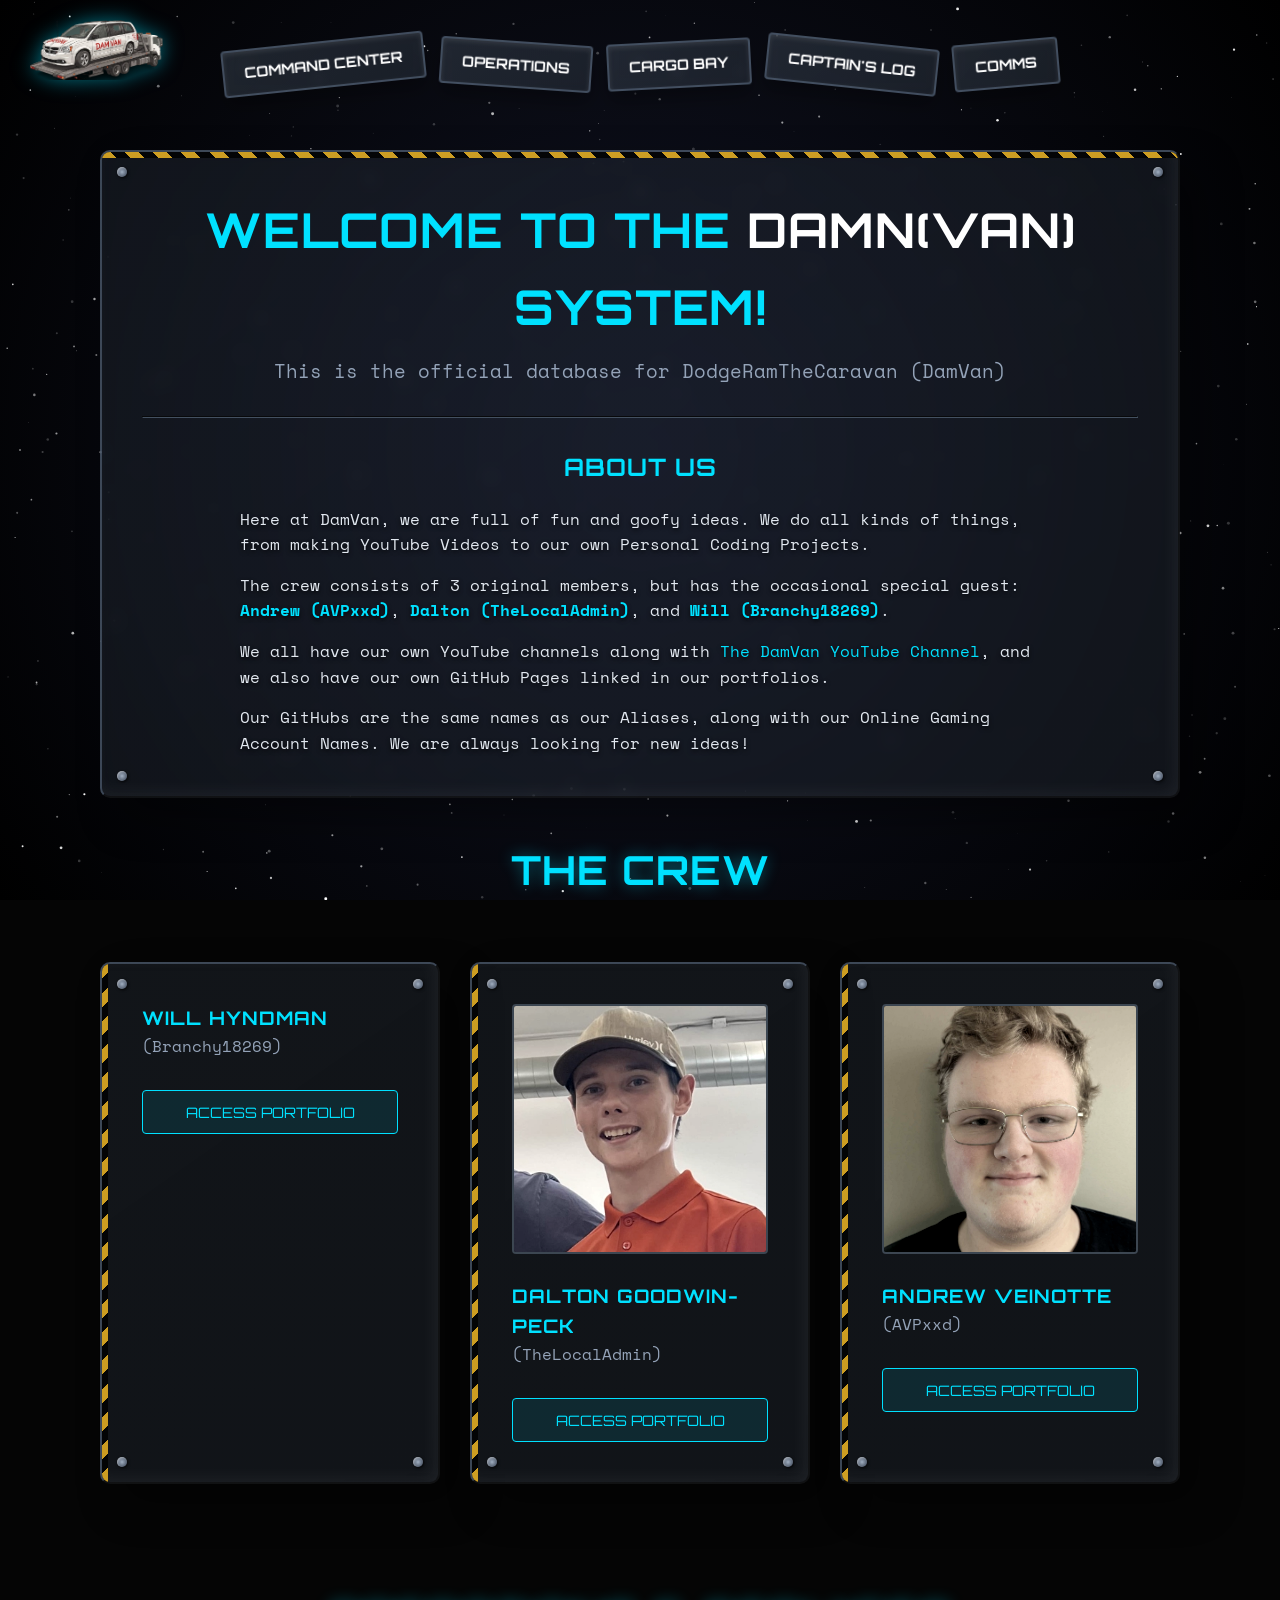
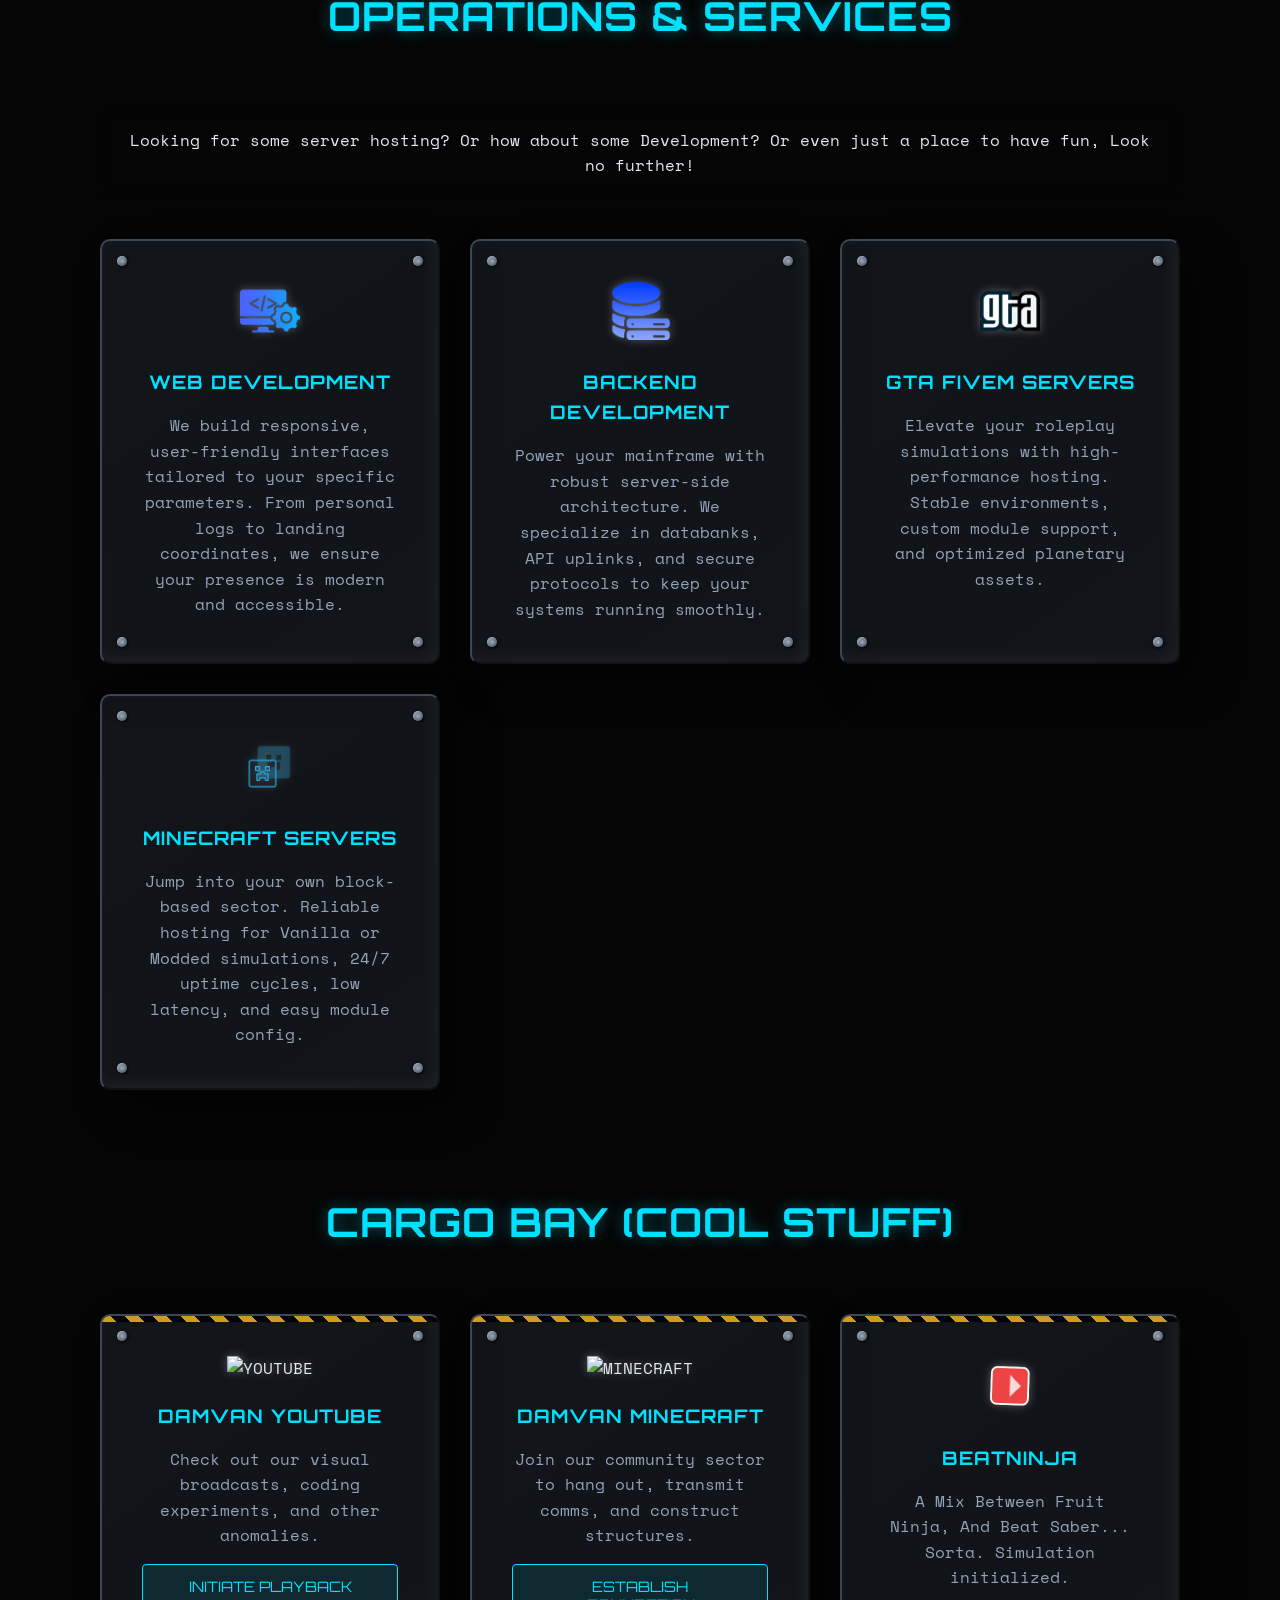
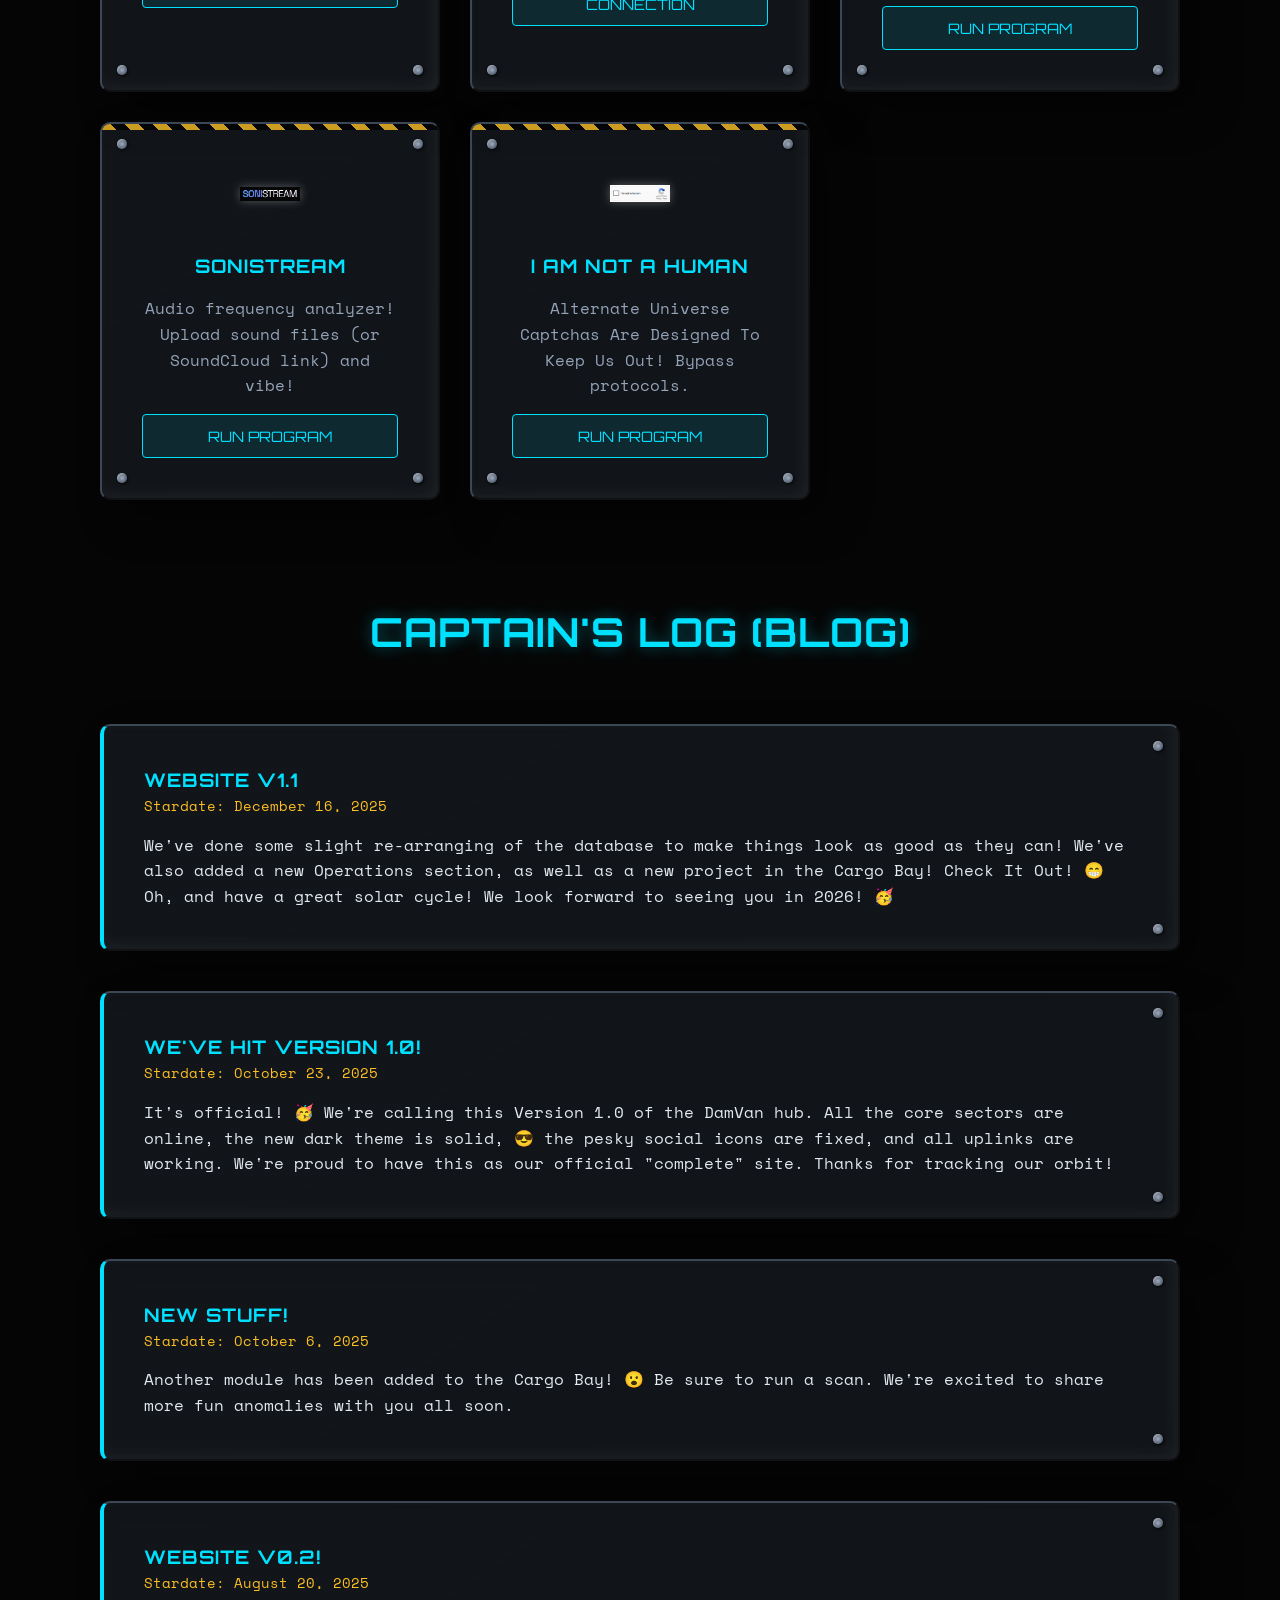
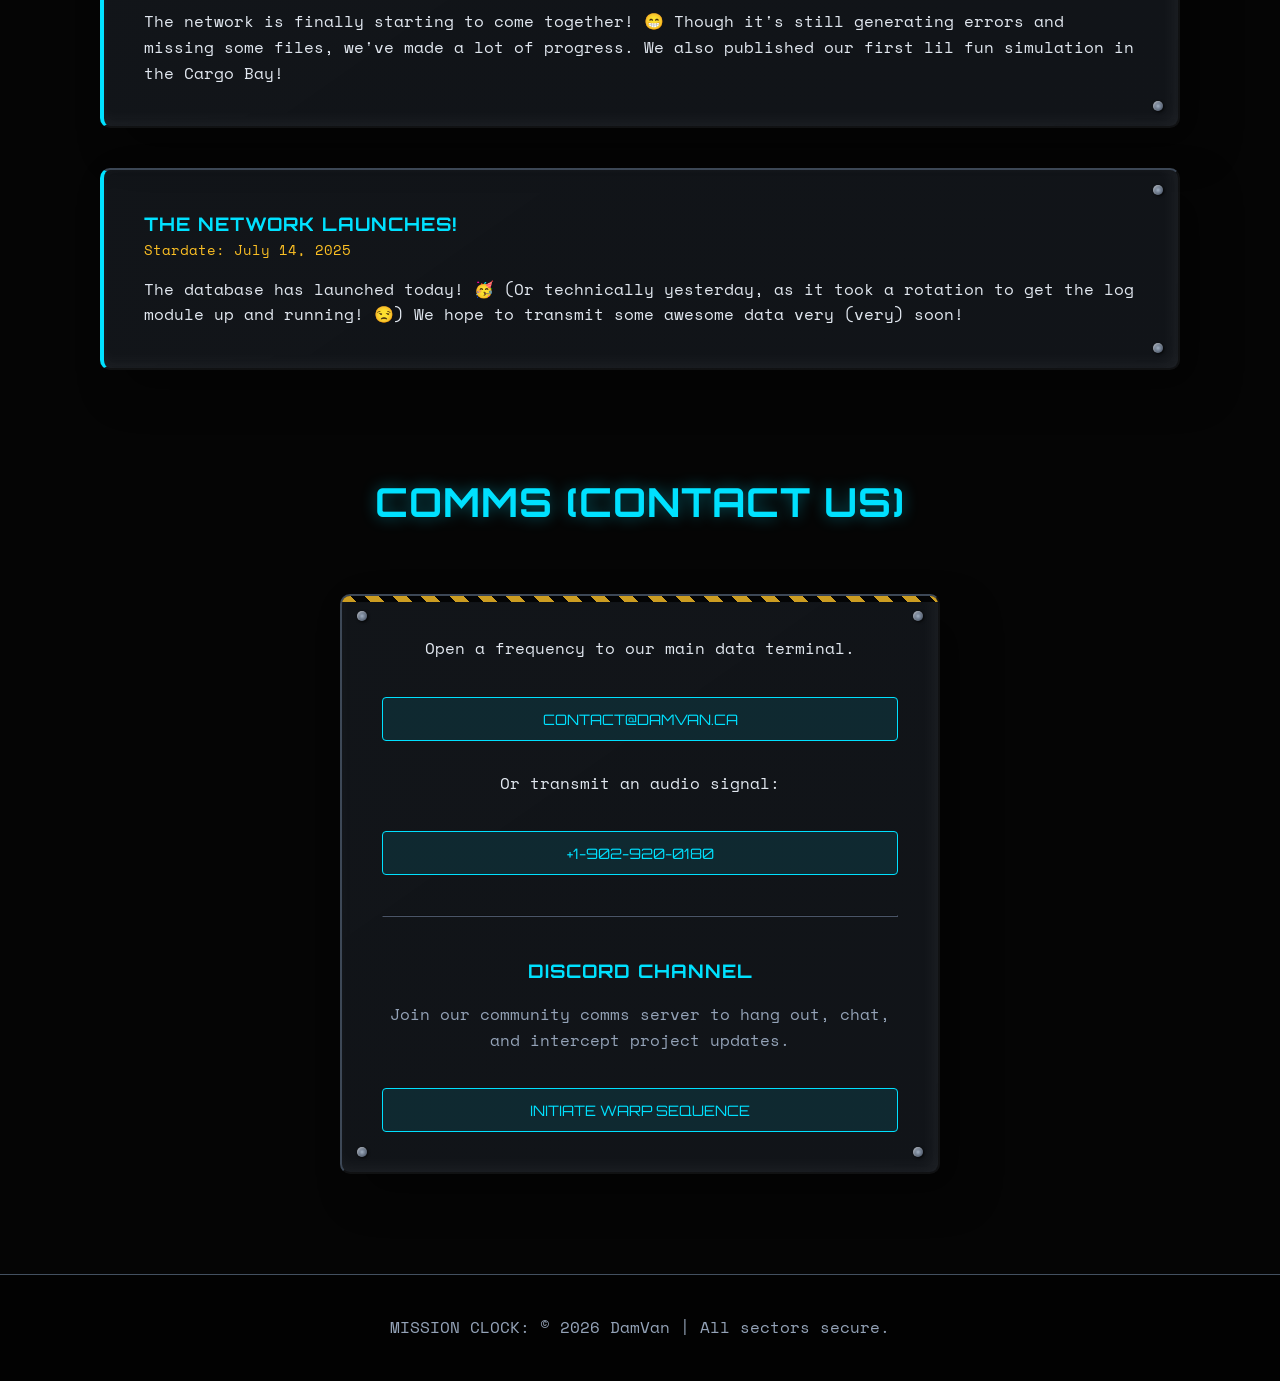
==== commit 9f143cd6: "Add files via upload" ====
--- a/new.html
+++ b/new.html
@@ -97,11 +97,14 @@
             flex-wrap: wrap;
             justify-content: center;
             padding: 0 20px;
+            margin-top: 30px;
         }
 
         .nav-btn {
-            background: linear-gradient(135deg, var(--metal-light), var(--metal-base));
-            border: 2px solid #5a6b80;
+            background: linear-gradient(135deg, rgba(67, 80, 96, 0.4), rgba(42, 51, 63, 0.5));
+            backdrop-filter: blur(6px);
+            -webkit-backdrop-filter: blur(6px);
+            border: 2px solid rgba(90, 107, 128, 0.6);
             color: #fff;
             padding: 10px 20px;
             font-family: 'Orbitron', sans-serif;
@@ -109,28 +112,31 @@
             font-weight: 700;
             border-radius: 4px;
             cursor: pointer;
-            box-shadow: 0 10px 20px rgba(0,0,0,0.5), inset 0 2px 5px rgba(255,255,255,0.2);
+            box-shadow: 0 10px 20px rgba(0,0,0,0.3), inset 0 2px 5px rgba(255,255,255,0.1);
             transition: all 0.3s ease;
             position: relative;
             text-transform: uppercase;
+            --base-rot: 0deg;
+            transform: rotate(var(--base-rot));
         }
 
         .nav-btn:hover {
             border-color: var(--accent-blue);
+            background: linear-gradient(135deg, rgba(67, 80, 96, 0.7), rgba(42, 51, 63, 0.7));
             box-shadow: 0 0 15px var(--accent-blue), inset 0 2px 5px rgba(255,255,255,0.2);
             color: var(--accent-blue);
         }
 
         /* Unique slants and floating animations for each nav button */
-        .nav-btn:nth-child(1) { transform: rotate(-4deg); animation: floatBtn 4s ease-in-out infinite alternate; }
-        .nav-btn:nth-child(2) { transform: rotate(3deg); animation: floatBtn 5s ease-in-out infinite alternate-reverse; }
-        .nav-btn:nth-child(3) { transform: rotate(-2deg); animation: floatBtn 4.5s ease-in-out infinite alternate; animation-delay: 0.5s; }
-        .nav-btn:nth-child(4) { transform: rotate(5deg); animation: floatBtn 6s ease-in-out infinite alternate-reverse; animation-delay: 1s; }
-        .nav-btn:nth-child(5) { transform: rotate(-3deg); animation: floatBtn 3.5s ease-in-out infinite alternate; animation-delay: 0.2s; }
+        .nav-btn:nth-child(1) { --base-rot: -6deg; animation: floatBtn 3.2s ease-in-out infinite alternate; }
+        .nav-btn:nth-child(2) { --base-rot: 4deg; animation: floatBtn 4.5s ease-in-out infinite alternate-reverse; }
+        .nav-btn:nth-child(3) { --base-rot: -3deg; animation: floatBtn 3.8s ease-in-out infinite alternate; animation-delay: 0.5s; }
+        .nav-btn:nth-child(4) { --base-rot: 6deg; animation: floatBtn 5s ease-in-out infinite alternate-reverse; animation-delay: 1s; }
+        .nav-btn:nth-child(5) { --base-rot: -5deg; animation: floatBtn 2.9s ease-in-out infinite alternate; animation-delay: 0.2s; }
 
         @keyframes floatBtn {
-            0% { transform: translateY(0px) rotate(inherit); }
-            100% { transform: translateY(-8px) rotate(inherit); }
+            0% { transform: translateY(8px) rotate(calc(var(--base-rot) - 3deg)); }
+            100% { transform: translateY(-18px) rotate(calc(var(--base-rot) + 3deg)); }
         }
 
         @keyframes floatGently {
@@ -167,30 +173,20 @@
 
         /* SPACE SHUTTLE PANELS (Info Boxes) */
         .panel {
-            background: linear-gradient(145deg, var(--metal-base), var(--metal-dark));
-            border: 2px solid #111;
-            border-top: 2px solid #5a6b80;
-            border-left: 2px solid #5a6b80;
+            background: linear-gradient(145deg, rgba(42, 51, 63, 0.35), rgba(30, 36, 45, 0.5));
+            backdrop-filter: blur(8px);
+            -webkit-backdrop-filter: blur(8px);
+            border: 2px solid rgba(17, 17, 17, 0.6);
+            border-top: 2px solid rgba(90, 107, 128, 0.6);
+            border-left: 2px solid rgba(90, 107, 128, 0.6);
             border-radius: 10px;
             padding: 40px;
             position: relative;
-            box-shadow: 20px 20px 40px rgba(0,0,0,0.8), inset -5px -5px 15px rgba(0,0,0,0.5);
+            box-shadow: 20px 20px 40px rgba(0,0,0,0.4), inset -5px -5px 15px rgba(255,255,255,0.05);
             color: var(--text-main);
             overflow: hidden;
         }
 
-        /* Rivets */
-        .panel::before, .panel::after {
-            content: '';
-            position: absolute;
-            width: 8px;
-            height: 8px;
-            background: radial-gradient(circle, #888, #222);
-            border-radius: 50%;
-            box-shadow: inset 1px 1px 2px #fff, 0 1px 2px #000;
-        }
-        .panel::before { top: 15px; left: 15px; box-shadow: inset 1px 1px 2px #fff, 0 1px 2px #000, calc(100% - 30px) 0 0 0 #444, 0 calc(100% - 30px) 0 0 #444; } /* Pseudo-hack for multiple rivets or just rely on CSS for simple ones */
-        
         /* Simpler 4-corner rivets using a specific class */
         .rivets {
             position: absolute;
@@ -396,7 +392,7 @@
                 </div>
                 <!-- Dalton -->
                 <div class="panel reveal">
-                    <div class="hazard-top"></div>
+                    <div class="hazard-left"></div>
                     <div class="rivets"><div class="rivet tl"></div><div class="rivet tr"></div><div class="rivet bl"></div><div class="rivet br"></div></div>
                     <img src="dalton.jpg" alt="Dalton Goodwin-Peck" class="team-img" onerror="this.style.display='none'">
                     <h3>Dalton Goodwin-Peck</h3>
@@ -467,6 +463,7 @@
                 </div>
 
                 <div class="panel reveal" style="text-align: center;">
+                    <div class="hazard-top"></div>
                     <div class="rivets"><div class="rivet tl"></div><div class="rivet tr"></div><div class="rivet bl"></div><div class="rivet br"></div></div>
                     <img src="https://pngimg.com/uploads/minecraft/minecraft_PNG40.png" alt="MINECRAFT" class="panel-icon">
                     <h3>DamVan Minecraft</h3>
@@ -475,7 +472,7 @@
                 </div>
 
                 <div class="panel reveal" style="text-align: center;">
-                    <div class="hazard-left"></div>
+                    <div class="hazard-top"></div>
                     <div class="rivets"><div class="rivet tl"></div><div class="rivet tr"></div><div class="rivet bl"></div><div class="rivet br"></div></div>
                     <img src="BeatNinja.png" alt="BEATNINJA" class="panel-icon" onerror="this.src='https://cdn-icons-png.flaticon.com/512/808/808476.png'">
                     <h3>BeatNinja</h3>
@@ -484,6 +481,7 @@
                 </div>
 
                 <div class="panel reveal" style="text-align: center;">
+                    <div class="hazard-top"></div>
                     <div class="rivets"><div class="rivet tl"></div><div class="rivet tr"></div><div class="rivet bl"></div><div class="rivet br"></div></div>
                     <img src="SoniStream.png" alt="SONISTREAM" class="panel-icon" onerror="this.src='https://cdn-icons-png.flaticon.com/512/808/808476.png'">
                     <h3>SoniStream</h3>
@@ -652,4 +650,4 @@
 
     </script>
 </body>
-</html>
+</html>
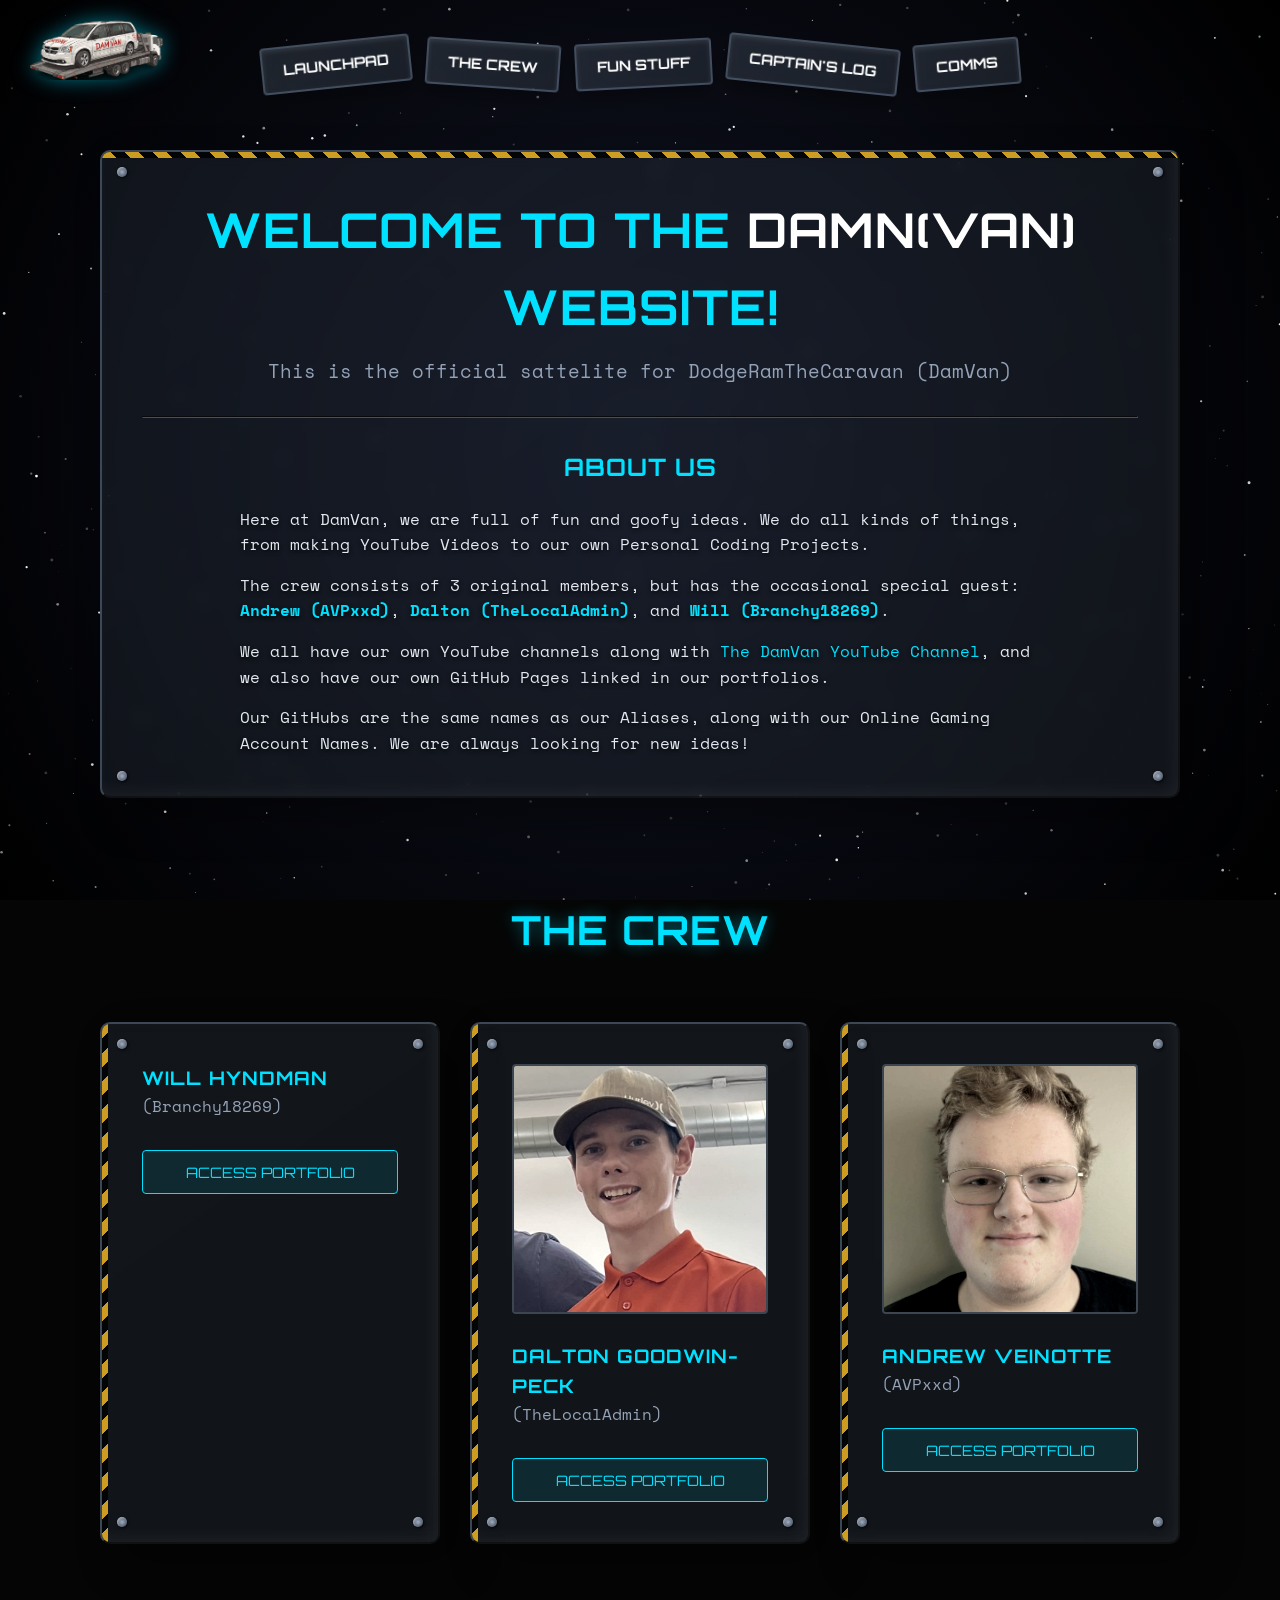
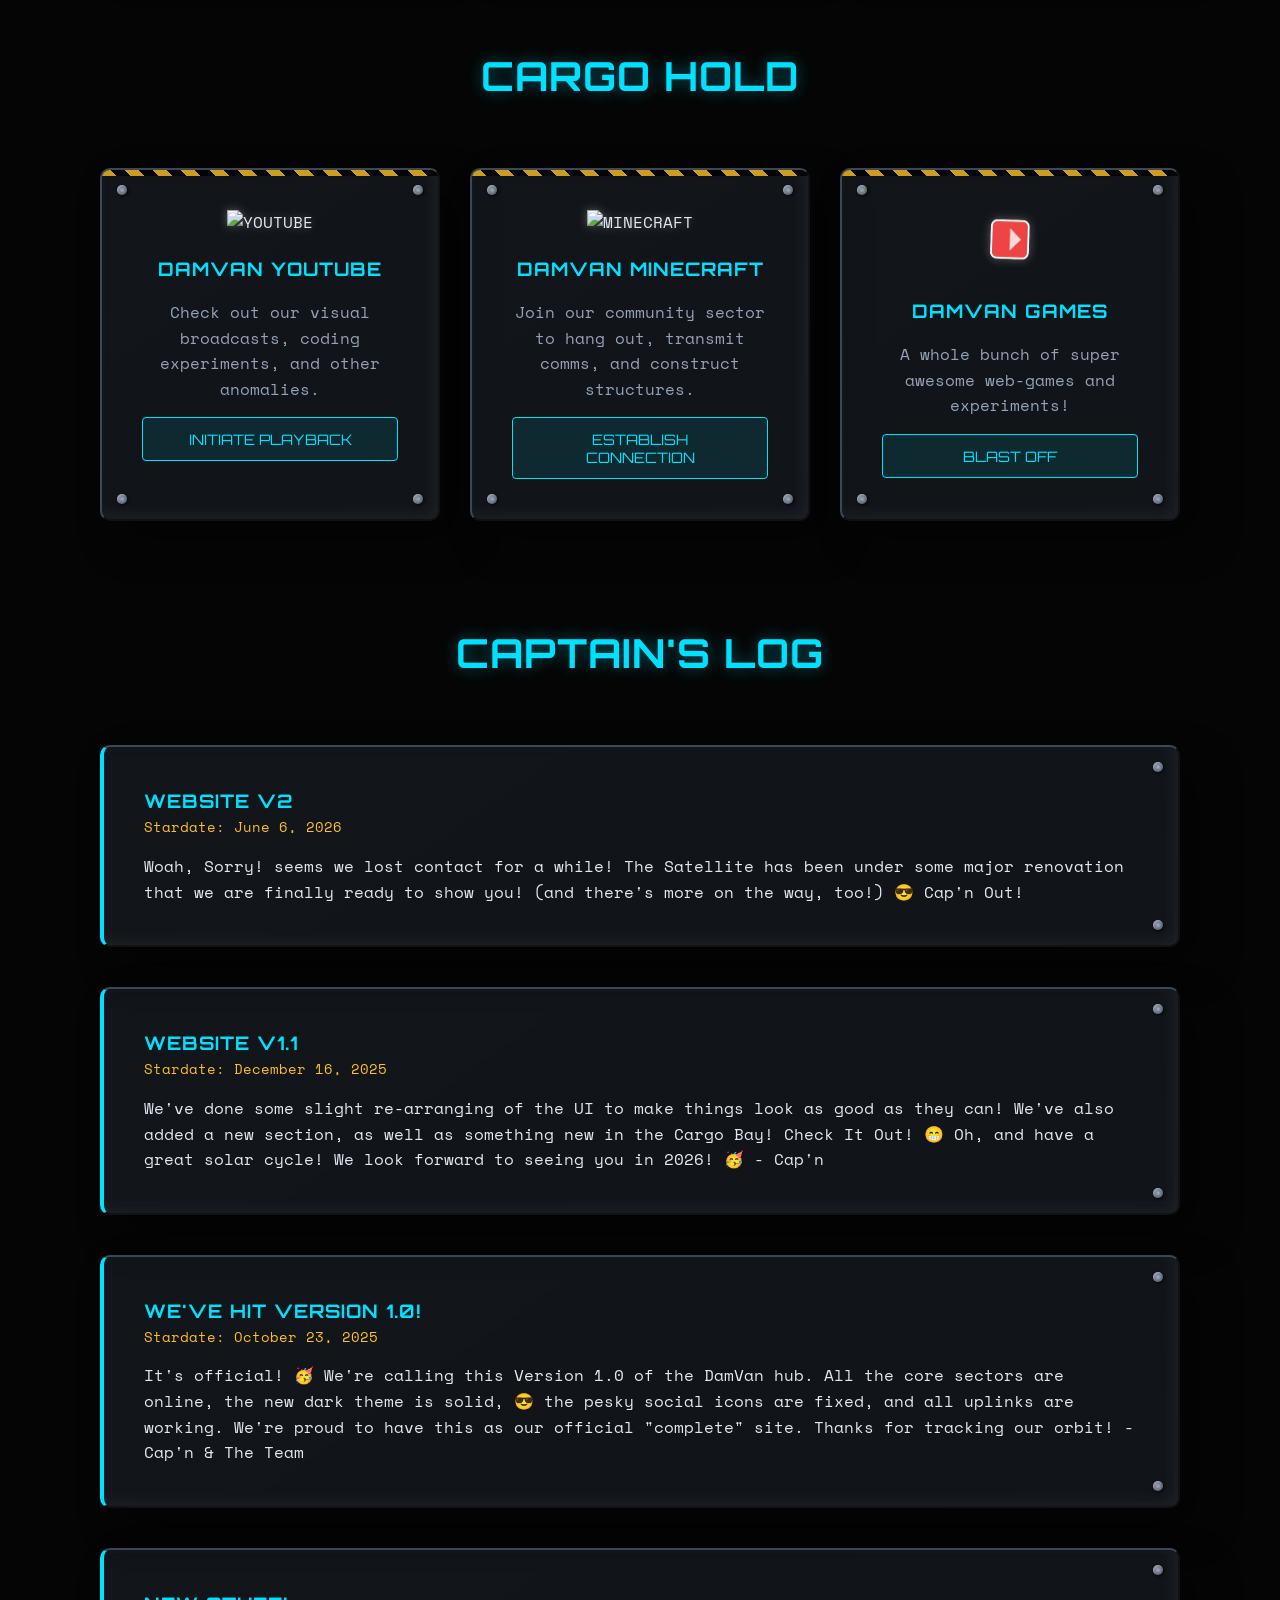
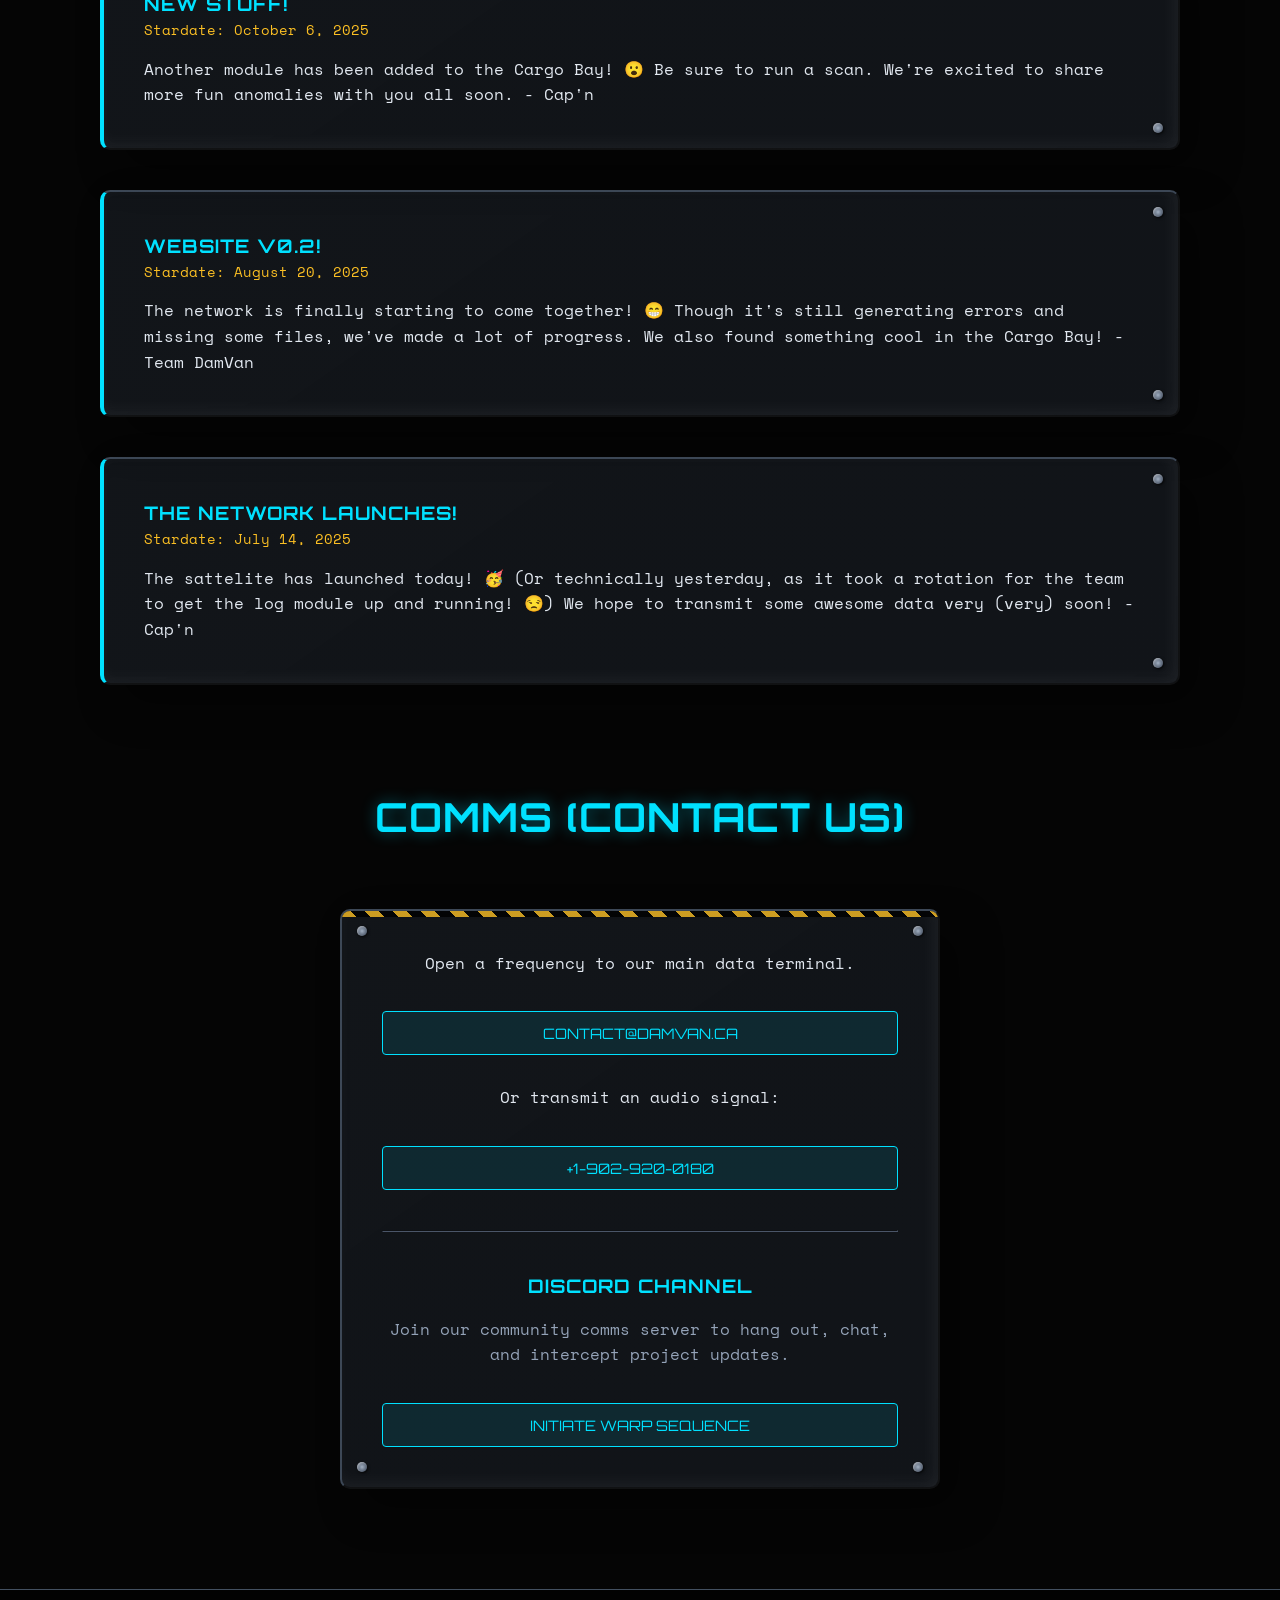
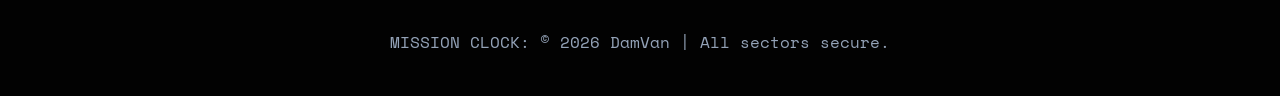
==== commit f88e4868: "Update new.html" ====
--- a/new.html
+++ b/new.html
@@ -345,9 +345,9 @@
             <img src="logo.png" alt="DamVan Logo" onerror="this.src='https://upload.wikimedia.org/wikipedia/commons/e/e4/Globe_icon.svg'">
         </a>
         <nav>
-            <a href="#home" class="nav-btn">Command Center</a>
-            <a href="#services" class="nav-btn">Operations</a>
-            <a href="#stuff" class="nav-btn">Cargo Bay</a>
+            <a href="#home" class="nav-btn">Launchpad</a>
+            <a href="#crew" class="nav-btn">The Crew</a>
+            <a href="#stuff" class="nav-btn">Fun Stuff</a>
             <a href="#blog" class="nav-btn">Captain's Log</a>
             <a href="#contact" class="nav-btn">Comms</a>
         </nav>
@@ -364,8 +364,8 @@
                     <div class="rivet bl"></div><div class="rivet br"></div>
                 </div>
                 
-                <h1 style="font-size: 3rem; margin-bottom: 10px;">Welcome To The <span style="color: white;">Damn(Van)</span> System!</h1>
-                <p style="font-size: 1.2rem; color: var(--text-muted); margin-bottom: 30px;">This is the official database for DodgeRamTheCaravan (DamVan)</p>
+                <h1 style="font-size: 3rem; margin-bottom: 10px;">Welcome To The <span style="color: white;">Damn(Van)</span> Website!</h1>
+                <p style="font-size: 1.2rem; color: var(--text-muted); margin-bottom: 30px;">This is the official sattelite for DodgeRamTheCaravan (DamVan)</p>
                 
                 <hr style="border-color: var(--metal-light); margin: 30px 0;">
                 
@@ -377,8 +377,9 @@
                     <p>Our GitHubs are the same names as our Aliases, along with our Online Gaming Account Names. We are always looking for new ideas!</p>
                 </div>
             </div>
-
+        </section>
             <!-- Team Roster -->
+        <section id="crew">
             <h2 class="section-title reveal">The Crew</h2>
             <div class="grid-3">
                 <!-- Will -->
@@ -411,47 +412,9 @@
             </div>
         </section>
 
-        <!-- SERVICES -->
-        <section id="services">
-            <h2 class="section-title reveal">Operations & Services</h2>
-            <div class="panel reveal" style="text-align: center; padding: 20px; background: transparent; box-shadow: none; border: none;">
-                <p>Looking for some server hosting? Or how about some Development? Or even just a place to have fun, Look no further!</p>
-            </div>
-            
-            <div class="grid-3">
-                <div class="panel reveal" style="text-align: center;">
-                    <div class="rivets"><div class="rivet tl"></div><div class="rivet tr"></div><div class="rivet bl"></div><div class="rivet br"></div></div>
-                    <img src="software.png" alt="WEBD" class="panel-icon" onerror="this.src='https://cdn-icons-png.flaticon.com/512/1005/1005141.png'">
-                    <h3>Web Development</h3>
-                    <p style="margin-top: 15px; color: var(--text-muted);">We build responsive, user-friendly interfaces tailored to your specific parameters. From personal logs to landing coordinates, we ensure your presence is modern and accessible.</p>
-                </div>
-
-                <div class="panel reveal" style="text-align: center;">
-                    <div class="rivets"><div class="rivet tl"></div><div class="rivet tr"></div><div class="rivet bl"></div><div class="rivet br"></div></div>
-                    <img src="database.png" alt="BACKEND" class="panel-icon" onerror="this.src='https://cdn-icons-png.flaticon.com/512/2162/2162985.png'">
-                    <h3>Backend Development</h3>
-                    <p style="margin-top: 15px; color: var(--text-muted);">Power your mainframe with robust server-side architecture. We specialize in databanks, API uplinks, and secure protocols to keep your systems running smoothly.</p>
-                </div>
-
-                <div class="panel reveal" style="text-align: center;">
-                    <div class="rivets"><div class="rivet tl"></div><div class="rivet tr"></div><div class="rivet bl"></div><div class="rivet br"></div></div>
-                    <img src="gta.png" alt="FIVEM" class="panel-icon" onerror="this.src='https://cdn-icons-png.flaticon.com/512/808/808476.png'">
-                    <h3>GTA FiveM Servers</h3>
-                    <p style="margin-top: 15px; color: var(--text-muted);">Elevate your roleplay simulations with high-performance hosting. Stable environments, custom module support, and optimized planetary assets.</p>
-                </div>
-
-                <div class="panel reveal" style="text-align: center;">
-                    <div class="rivets"><div class="rivet tl"></div><div class="rivet tr"></div><div class="rivet bl"></div><div class="rivet br"></div></div>
-                    <img src="game.png" alt="MC" class="panel-icon" onerror="this.src='https://cdn-icons-png.flaticon.com/512/13/13504.png'">
-                    <h3>Minecraft Servers</h3>
-                    <p style="margin-top: 15px; color: var(--text-muted);">Jump into your own block-based sector. Reliable hosting for Vanilla or Modded simulations, 24/7 uptime cycles, low latency, and easy module config.</p>
-                </div>
-            </div>
-        </section>
-
         <!-- COOL STUFF -->
         <section id="stuff">
-            <h2 class="section-title reveal">Cargo Bay (Cool Stuff)</h2>
+            <h2 class="section-title reveal">Cargo Hold</h2>
             <div class="grid-3">
                 <div class="panel reveal" style="text-align: center;">
                     <div class="hazard-top"></div>
@@ -475,68 +438,75 @@
                     <div class="hazard-top"></div>
                     <div class="rivets"><div class="rivet tl"></div><div class="rivet tr"></div><div class="rivet bl"></div><div class="rivet br"></div></div>
                     <img src="BeatNinja.png" alt="BEATNINJA" class="panel-icon" onerror="this.src='https://cdn-icons-png.flaticon.com/512/808/808476.png'">
-                    <h3>BeatNinja</h3>
-                    <p style="margin-top: 15px; color: var(--text-muted); flex-grow: 1;">A Mix Between Fruit Ninja, And Beat Saber... Sorta. Simulation initialized.</p>
-                    <button class="tech-btn" onclick="window.open('https://avpxxd.github.io/BeatNinja/', '_blank');">Run Program</button>
-                </div>
-
-                <div class="panel reveal" style="text-align: center;">
-                    <div class="hazard-top"></div>
-                    <div class="rivets"><div class="rivet tl"></div><div class="rivet tr"></div><div class="rivet bl"></div><div class="rivet br"></div></div>
-                    <img src="SoniStream.png" alt="SONISTREAM" class="panel-icon" onerror="this.src='https://cdn-icons-png.flaticon.com/512/808/808476.png'">
-                    <h3>SoniStream</h3>
-                    <p style="margin-top: 15px; color: var(--text-muted); flex-grow: 1;">Audio frequency analyzer! Upload sound files (or SoundCloud link) and vibe!</p>
-                    <button class="tech-btn" onclick="window.open('https://avpxxd.github.io/SoniStream/', '_blank');">Run Program</button>
-                </div>
-
-                <div class="panel reveal" style="text-align: center;">
-                    <div class="hazard-top"></div>
-                    <div class="rivets"><div class="rivet tl"></div><div class="rivet tr"></div><div class="rivet bl"></div><div class="rivet br"></div></div>
-                    <img src="imnotahuman.png" alt="IANAH" class="panel-icon" onerror="this.src='https://cdn-icons-png.flaticon.com/512/808/808476.png'">
-                    <h3>I Am Not A Human</h3>
-                    <p style="margin-top: 15px; color: var(--text-muted); flex-grow: 1;">Alternate Universe Captchas Are Designed To Keep Us Out! Bypass protocols.</p>
-                    <button class="tech-btn" onclick="window.open('https://avpxxd.github.io/codespace/', '_blank');">Run Program</button>
+                    <h3>DamVan Games</h3>
+                    <p style="margin-top: 15px; color: var(--text-muted); flex-grow: 1;">A whole bunch of super awesome web-games and experiments!</p>
+                    <button class="tech-btn" onclick="window.open('https://avpxxd.github.io/BeatNinja/', '_blank');">Blast Off</button>
                 </div>
             </div>
         </section>
 
         <!-- BLOG -->
         <section id="blog">
-            <h2 class="section-title reveal">Captain's Log (Blog)</h2>
+            <h2 class="section-title reveal">Captain's Log</h2>
+            
+            <div class="panel blog-post reveal">
+                <div class="rivets"><div class="rivet tr"></div><div class="rivet br"></div></div>
+                <h3>Website V2</h3>
+                <div class="date">Stardate: June 6, 2026</div>
+                <p>
+                    Woah, Sorry! seems we lost contact for a while! The Satellite has been under some major renovation that we are finally ready to show you! (and there's more on the way, too!) 😎
+                    Cap'n Out!
+                </p>
+            </div>
             
             <div class="panel blog-post reveal">
                 <div class="rivets"><div class="rivet tr"></div><div class="rivet br"></div></div>
                 <h3>Website V1.1</h3>
                 <div class="date">Stardate: December 16, 2025</div>
-                <p>We've done some slight re-arranging of the database to make things look as good as they can! We've also added a new Operations section, as well as a new project in the Cargo Bay! Check It Out! 😁 Oh, and have a great solar cycle! We look forward to seeing you in 2026! 🥳</p>
+                <p>
+                    We've done some slight re-arranging of the UI to make things look as good as they can! We've also added a new section, as well as something new in the Cargo Bay! Check It Out! 😁 Oh, and have a great solar cycle! We look forward to seeing you in 2026! 🥳
+                    - Cap'n
+                </p>
             </div>
 
             <div class="panel blog-post reveal">
                 <div class="rivets"><div class="rivet tr"></div><div class="rivet br"></div></div>
                 <h3>We've Hit Version 1.0!</h3>
                 <div class="date">Stardate: October 23, 2025</div>
-                <p>It's official! 🥳 We're calling this Version 1.0 of the DamVan hub. All the core sectors are online, the new dark theme is solid, 😎 the pesky social icons are fixed, and all uplinks are working. We're proud to have this as our official "complete" site. Thanks for tracking our orbit!</p>
+                <p>
+                    It's official! 🥳 We're calling this Version 1.0 of the DamVan hub. All the core sectors are online, the new dark theme is solid, 😎 the pesky social icons are fixed, and all uplinks are working. We're proud to have this as our official "complete" site. Thanks for tracking our orbit!
+                    - Cap'n & The Team
+                </p>
             </div>
 
             <div class="panel blog-post reveal">
                 <div class="rivets"><div class="rivet tr"></div><div class="rivet br"></div></div>
                 <h3>New Stuff!</h3>
                 <div class="date">Stardate: October 6, 2025</div>
-                <p>Another module has been added to the Cargo Bay! 😮 Be sure to run a scan. We're excited to share more fun anomalies with you all soon.</p>
+                <p>
+                    Another module has been added to the Cargo Bay! 😮 Be sure to run a scan. We're excited to share more fun anomalies with you all soon.
+                    - Cap'n
+                </p>
             </div>
 
             <div class="panel blog-post reveal">
                 <div class="rivets"><div class="rivet tr"></div><div class="rivet br"></div></div>
                 <h3>Website V0.2!</h3>
                 <div class="date">Stardate: August 20, 2025</div>
-                <p>The network is finally starting to come together! 😁 Though it's still generating errors and missing some files, we've made a lot of progress. We also published our first lil fun simulation in the Cargo Bay!</p>
+                <p>
+                    The network is finally starting to come together! 😁 Though it's still generating errors and missing some files, we've made a lot of progress. We also found something cool in the Cargo Bay!
+                    - Team DamVan
+                </p>
             </div>
 
             <div class="panel blog-post reveal">
                 <div class="rivets"><div class="rivet tr"></div><div class="rivet br"></div></div>
                 <h3>The Network Launches!</h3>
                 <div class="date">Stardate: July 14, 2025</div>
-                <p>The database has launched today! 🥳 (Or technically yesterday, as it took a rotation to get the log module up and running! 😒) We hope to transmit some awesome data very (very) soon!</p>
+                <p>
+                    The sattelite has launched today! 🥳 (Or technically yesterday, as it took a rotation for the team to get the log module up and running! 😒) We hope to transmit some awesome data very (very) soon!
+                    - Cap'n
+                </p>
             </div>
         </section>
 
@@ -650,4 +620,4 @@
 
     </script>
 </body>
-</html>+</html>
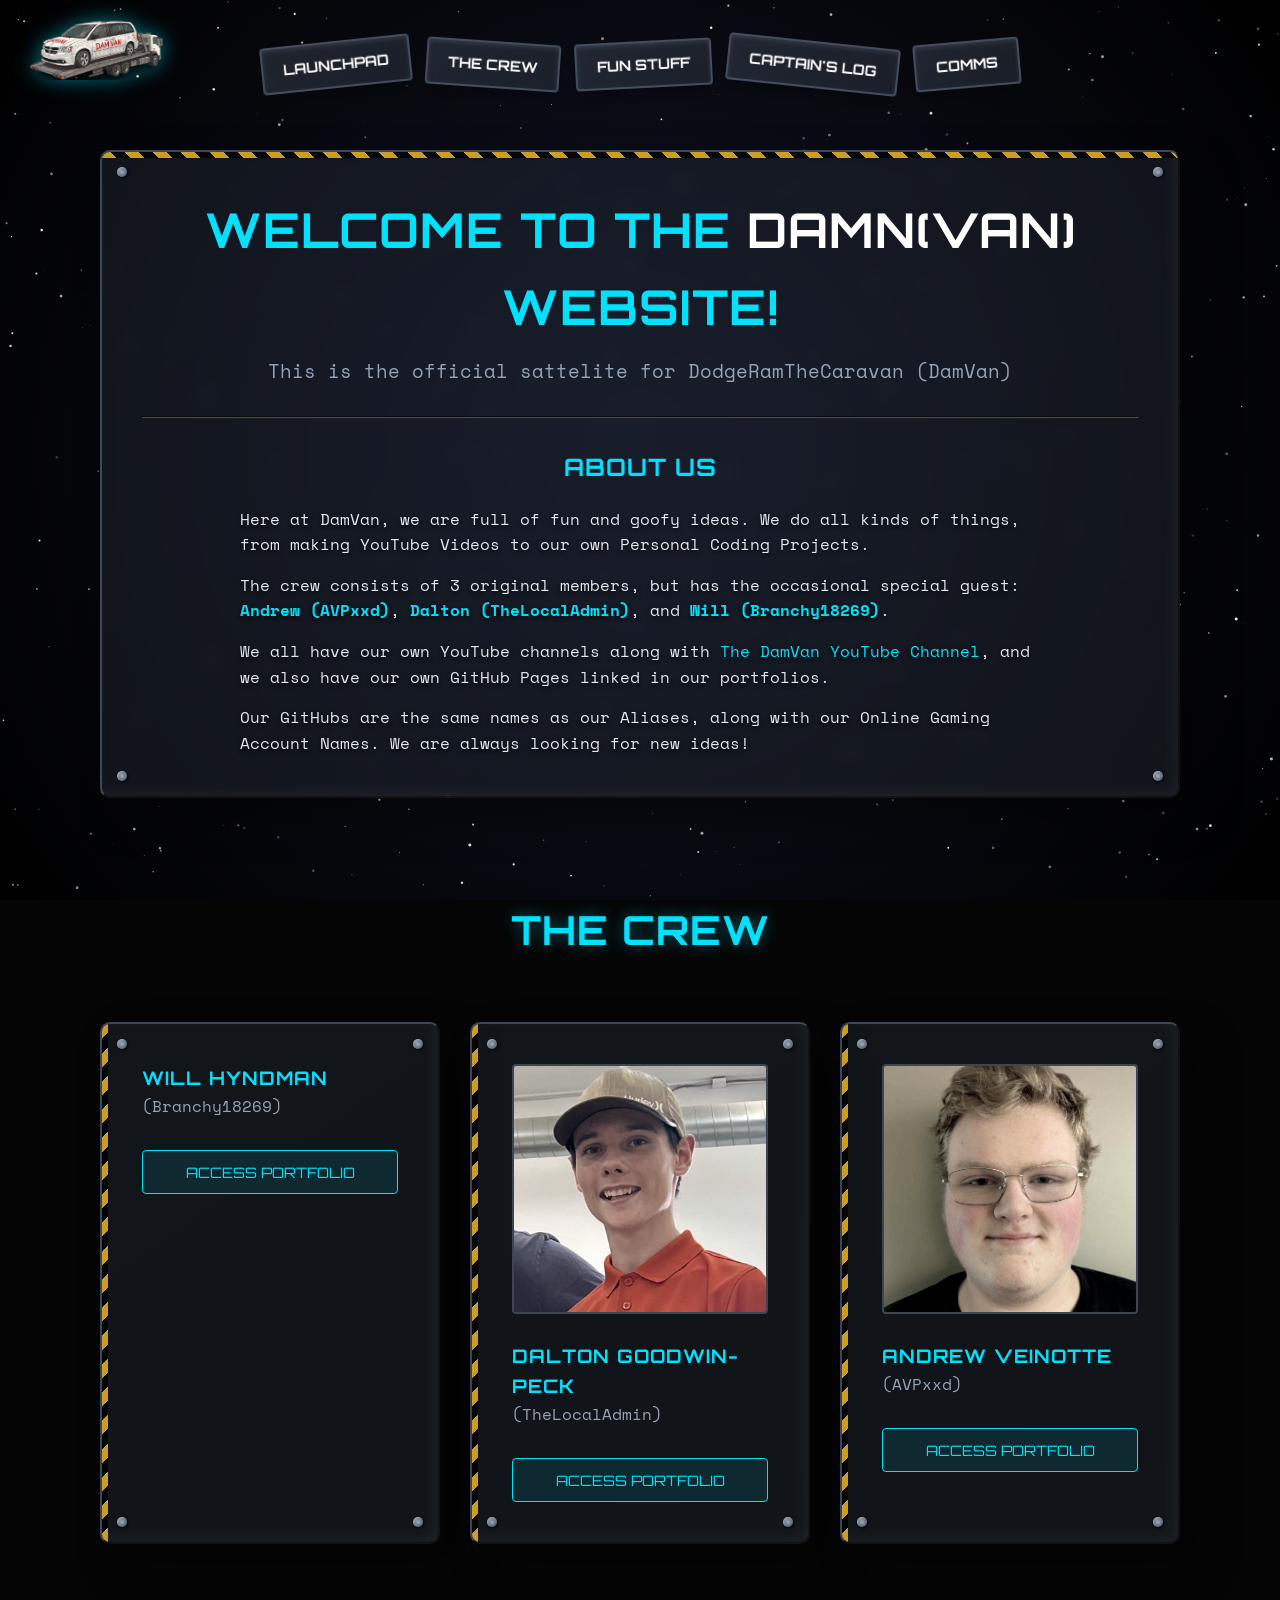
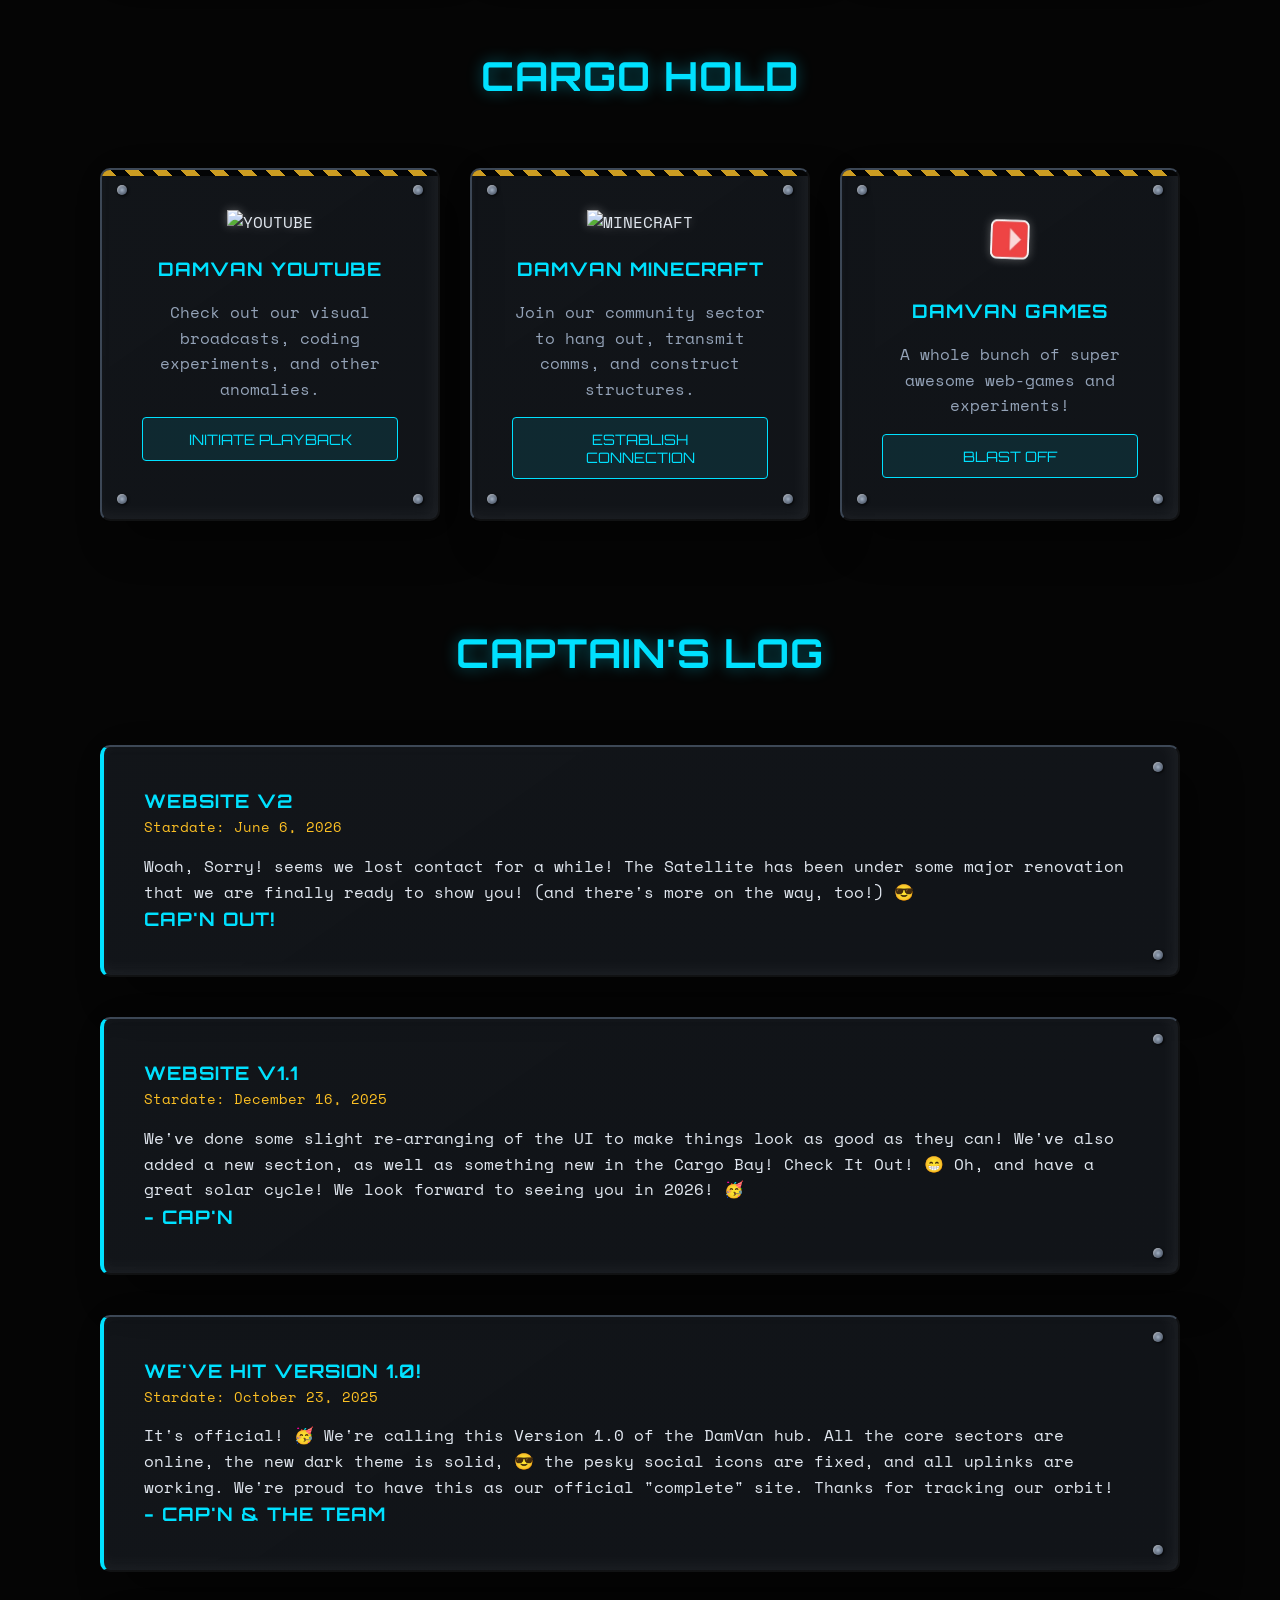
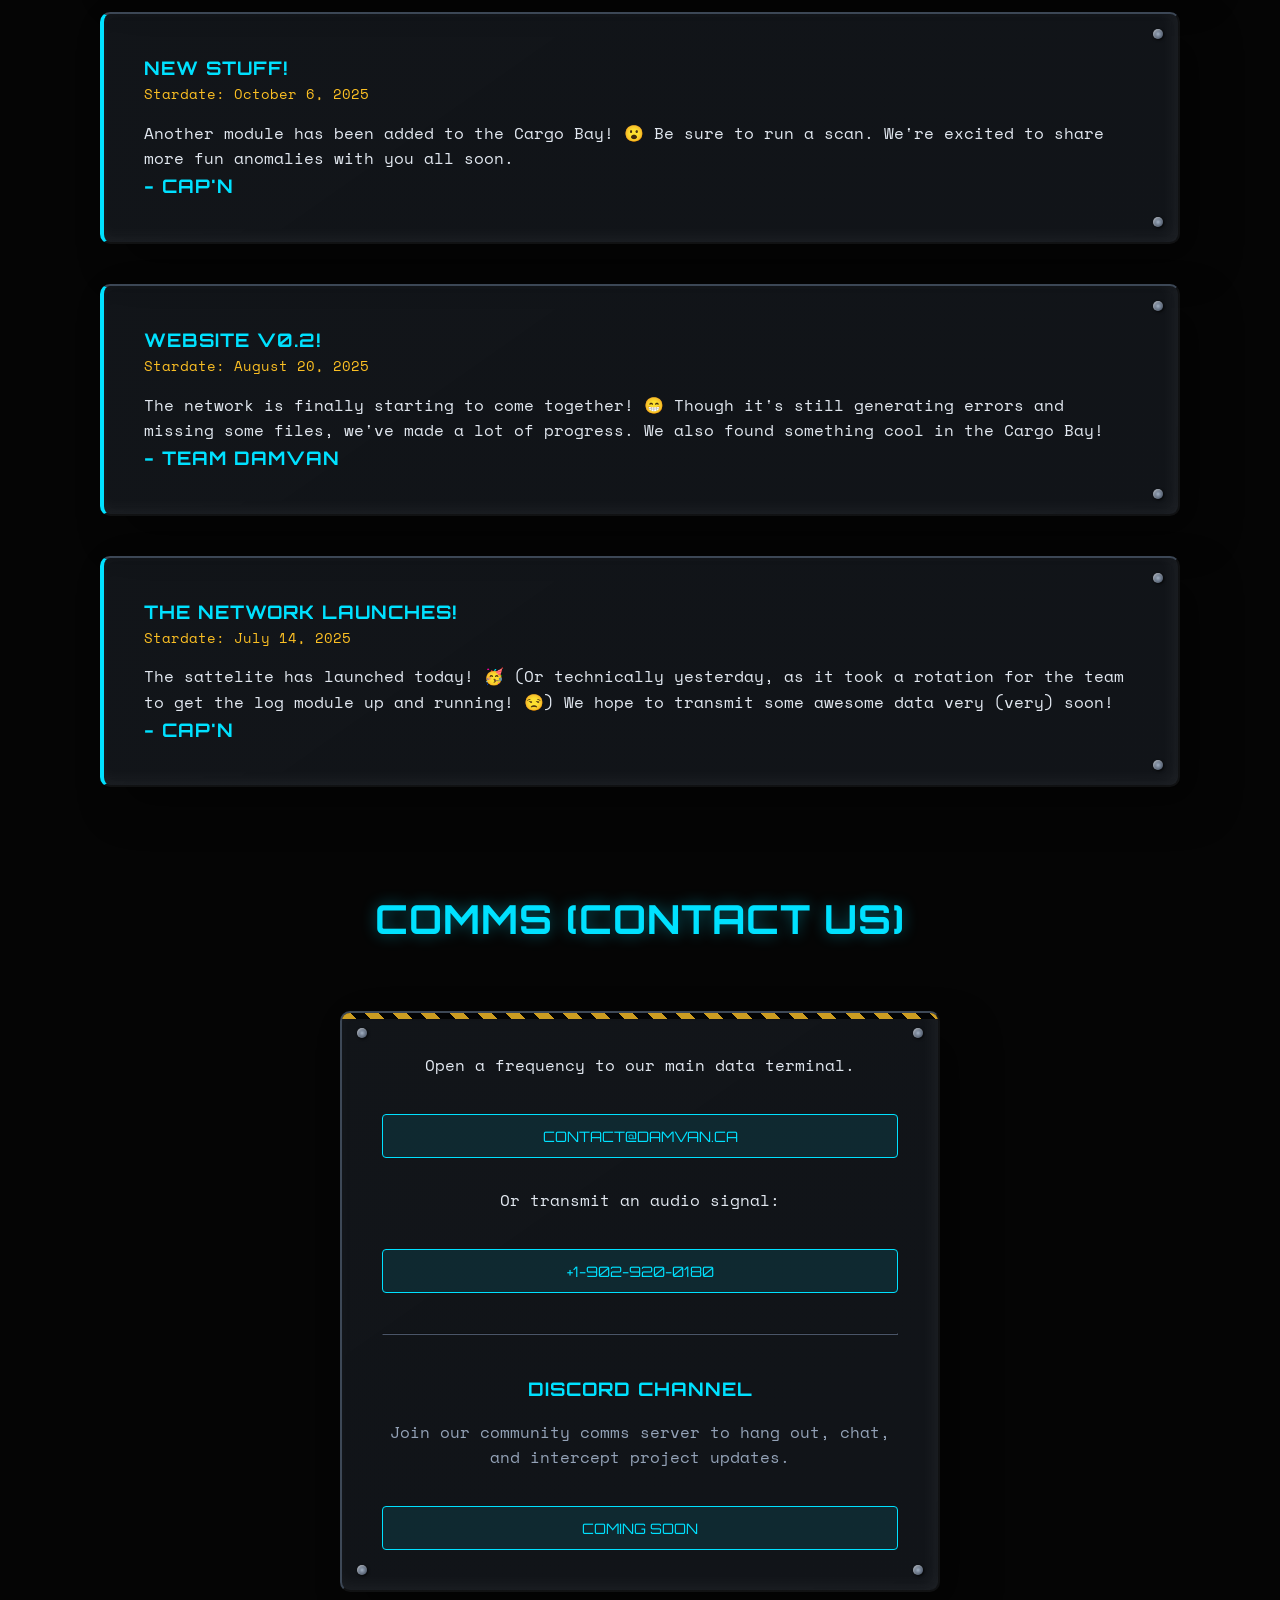
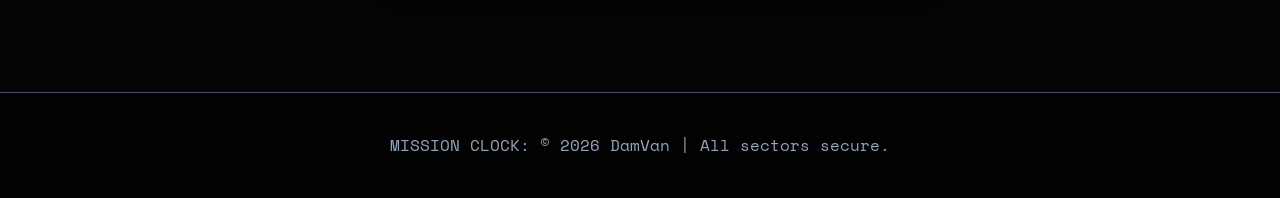
==== commit da79f44c: "Update new.html" ====
--- a/new.html
+++ b/new.html
@@ -3,7 +3,7 @@
 <head>
     <meta charset="UTF-8">
     <meta name="viewport" content="width=device-width, initial-scale=1.0">
-    <title>DamVan | Space Edition</title>
+    <title>DamVan.ca</title>
     <link href="https://fonts.googleapis.com/css2?family=Orbitron:wght@400;700;900&family=Space+Mono:ital,wght@0,400;0,700;1,400&display=swap" rel="stylesheet">
     <link rel="icon" type="image/x-icon" href="picon.png">
     <style>
@@ -455,8 +455,8 @@
                 <div class="date">Stardate: June 6, 2026</div>
                 <p>
                     Woah, Sorry! seems we lost contact for a while! The Satellite has been under some major renovation that we are finally ready to show you! (and there's more on the way, too!) 😎
-                    Cap'n Out!
                 </p>
+                <h3>Cap'n Out!</h3>
             </div>
             
             <div class="panel blog-post reveal">
@@ -465,8 +465,8 @@
                 <div class="date">Stardate: December 16, 2025</div>
                 <p>
                     We've done some slight re-arranging of the UI to make things look as good as they can! We've also added a new section, as well as something new in the Cargo Bay! Check It Out! 😁 Oh, and have a great solar cycle! We look forward to seeing you in 2026! 🥳
-                    - Cap'n
                 </p>
+                <h3>- Cap'n</h3>
             </div>
 
             <div class="panel blog-post reveal">
@@ -475,8 +475,9 @@
                 <div class="date">Stardate: October 23, 2025</div>
                 <p>
                     It's official! 🥳 We're calling this Version 1.0 of the DamVan hub. All the core sectors are online, the new dark theme is solid, 😎 the pesky social icons are fixed, and all uplinks are working. We're proud to have this as our official "complete" site. Thanks for tracking our orbit!
-                    - Cap'n & The Team
+                    
                 </p>
+                <h3>- Cap'n & The Team</h3>
             </div>
 
             <div class="panel blog-post reveal">
@@ -485,8 +486,8 @@
                 <div class="date">Stardate: October 6, 2025</div>
                 <p>
                     Another module has been added to the Cargo Bay! 😮 Be sure to run a scan. We're excited to share more fun anomalies with you all soon.
-                    - Cap'n
                 </p>
+                <h3>- Cap'n</h3>
             </div>
 
             <div class="panel blog-post reveal">
@@ -495,8 +496,9 @@
                 <div class="date">Stardate: August 20, 2025</div>
                 <p>
                     The network is finally starting to come together! 😁 Though it's still generating errors and missing some files, we've made a lot of progress. We also found something cool in the Cargo Bay!
-                    - Team DamVan
+                    
                 </p>
+                <h3>- Team DamVan</h3>
             </div>
 
             <div class="panel blog-post reveal">
@@ -505,8 +507,8 @@
                 <div class="date">Stardate: July 14, 2025</div>
                 <p>
                     The sattelite has launched today! 🥳 (Or technically yesterday, as it took a rotation for the team to get the log module up and running! 😒) We hope to transmit some awesome data very (very) soon!
-                    - Cap'n
                 </p>
+                <h3>- Cap'n</h3>
             </div>
         </section>
 
@@ -531,7 +533,7 @@
 
                 <h3 style="margin-bottom: 15px;">Discord Channel</h3>
                 <p style="color: var(--text-muted); margin-bottom: 20px;">Join our community comms server to hang out, chat, and intercept project updates.</p>
-                <button class="tech-btn" onclick="window.open('https://discord.com/invite/psrNq7w69q/', '_blank');">Initiate Warp Sequence</button>
+                <button class="tech-btn" onclick="window.open('', '_blank');">Coming Soon</button>
             </div>
         </section>
     </main>
